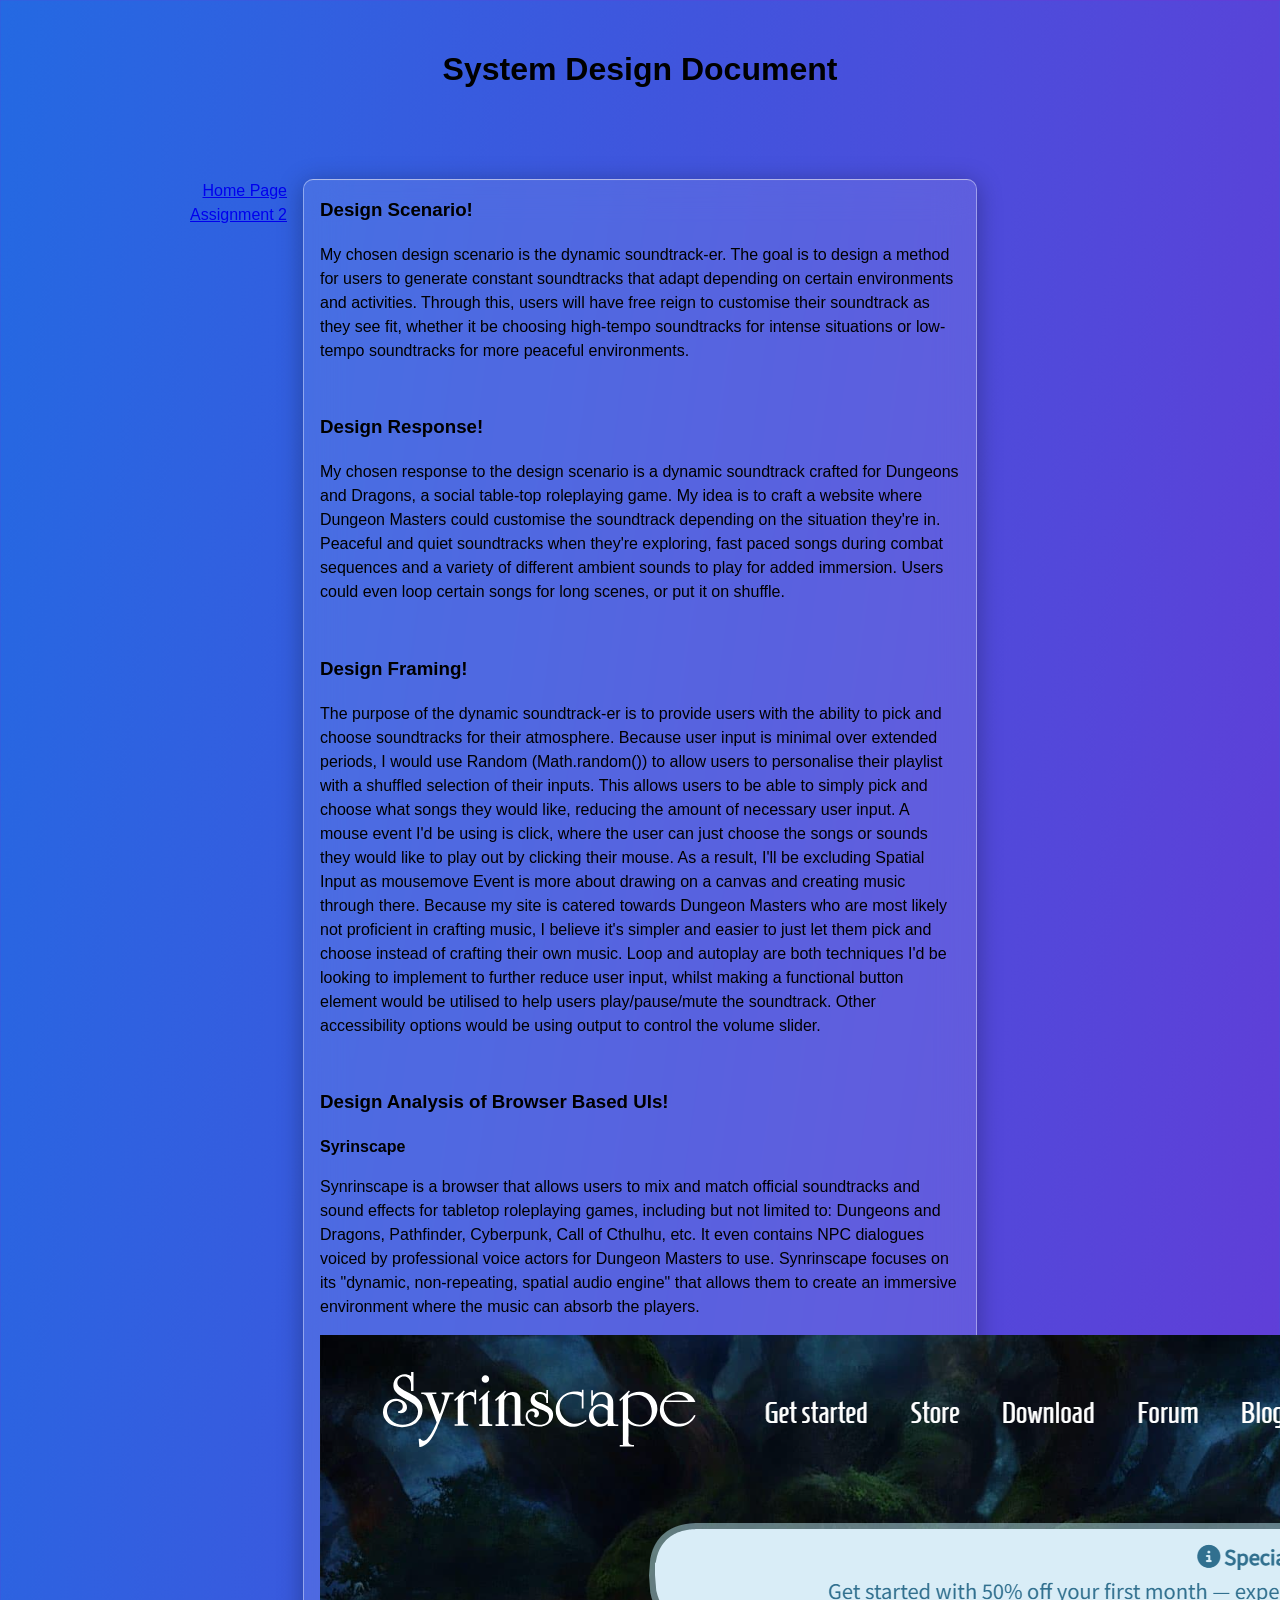
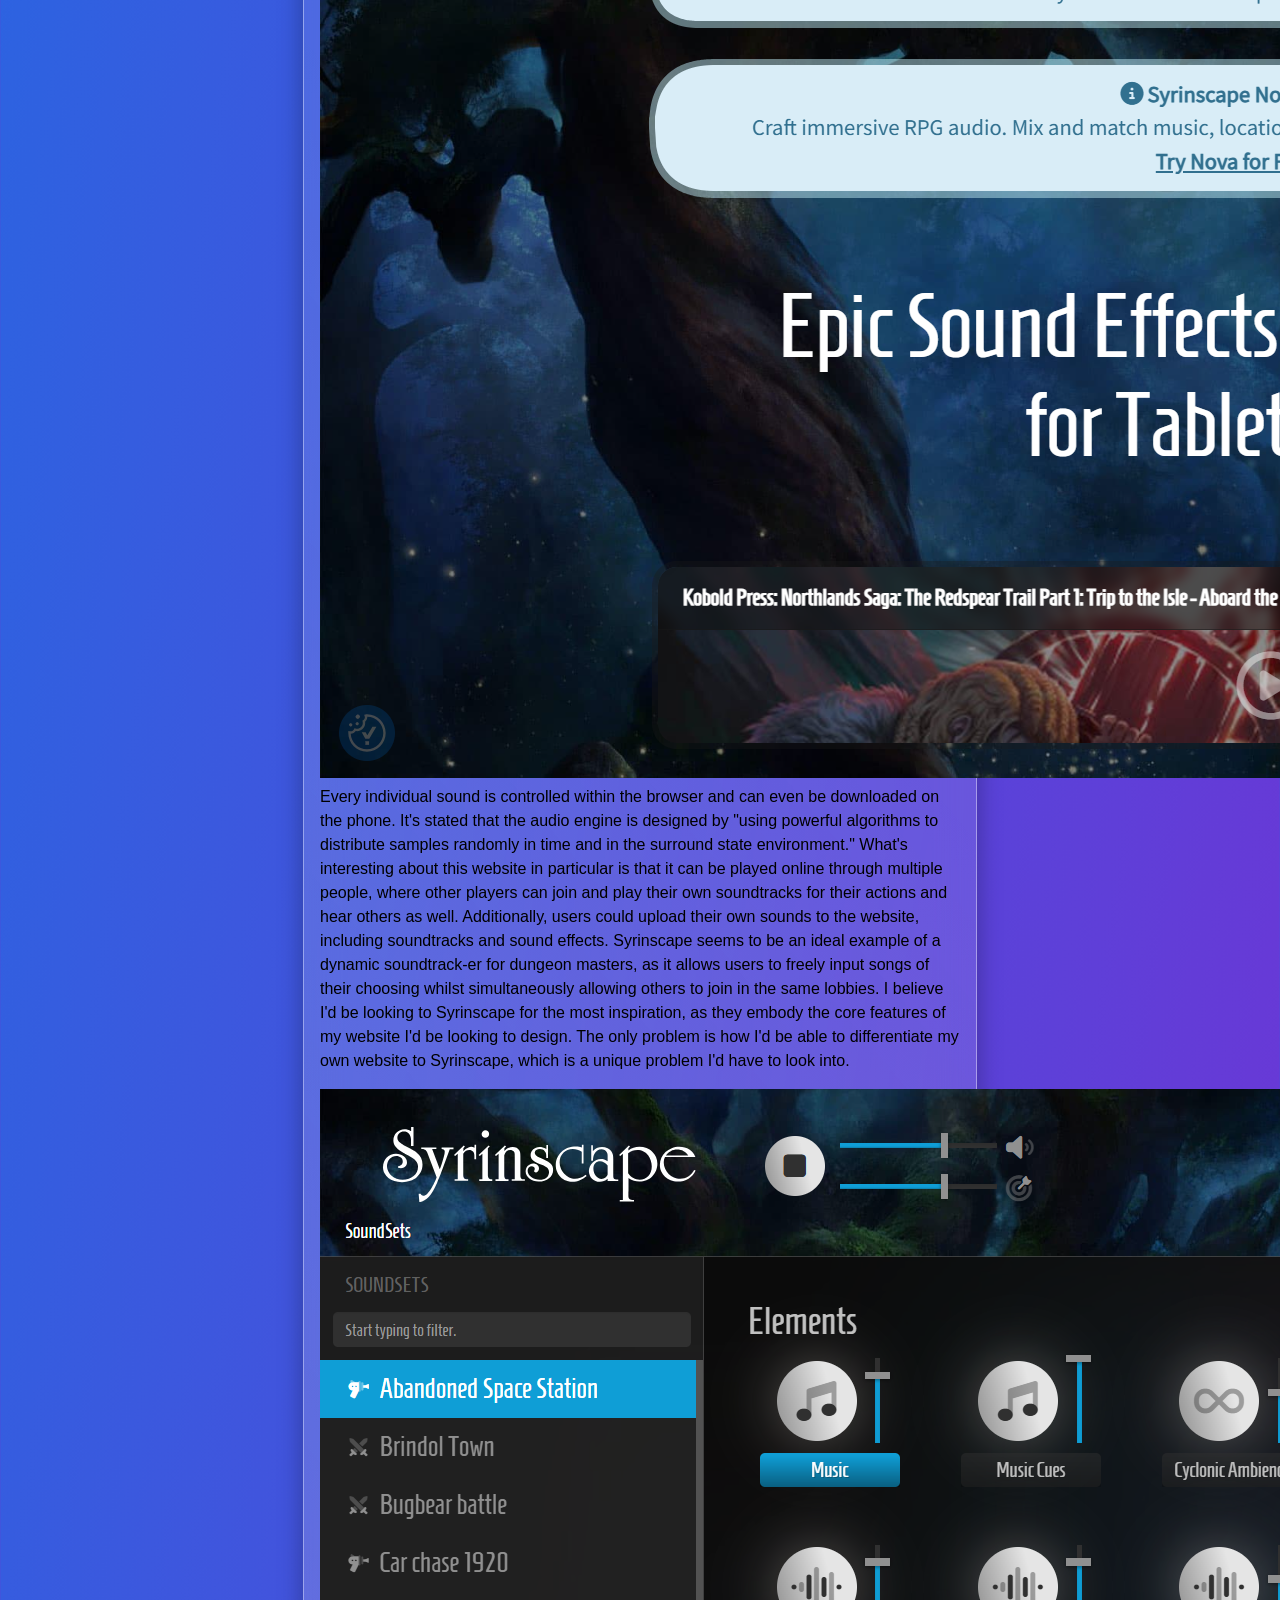
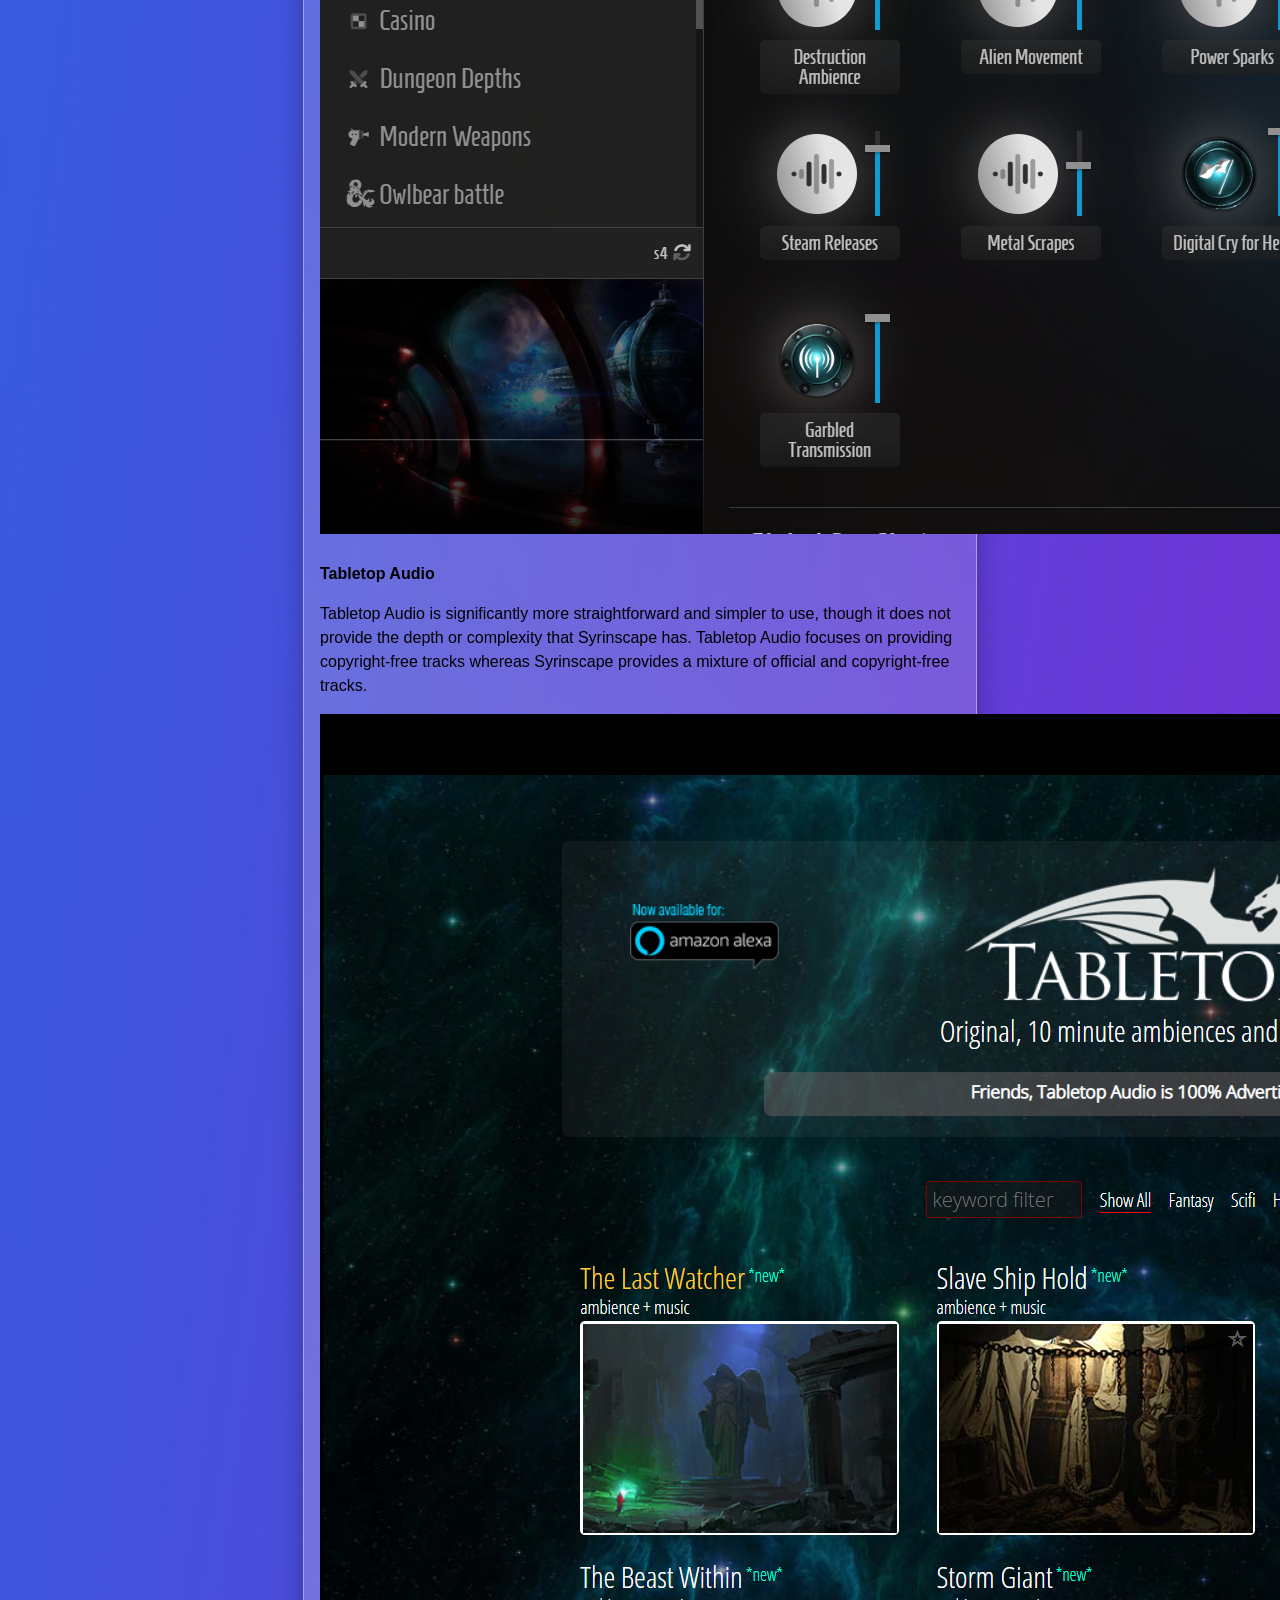
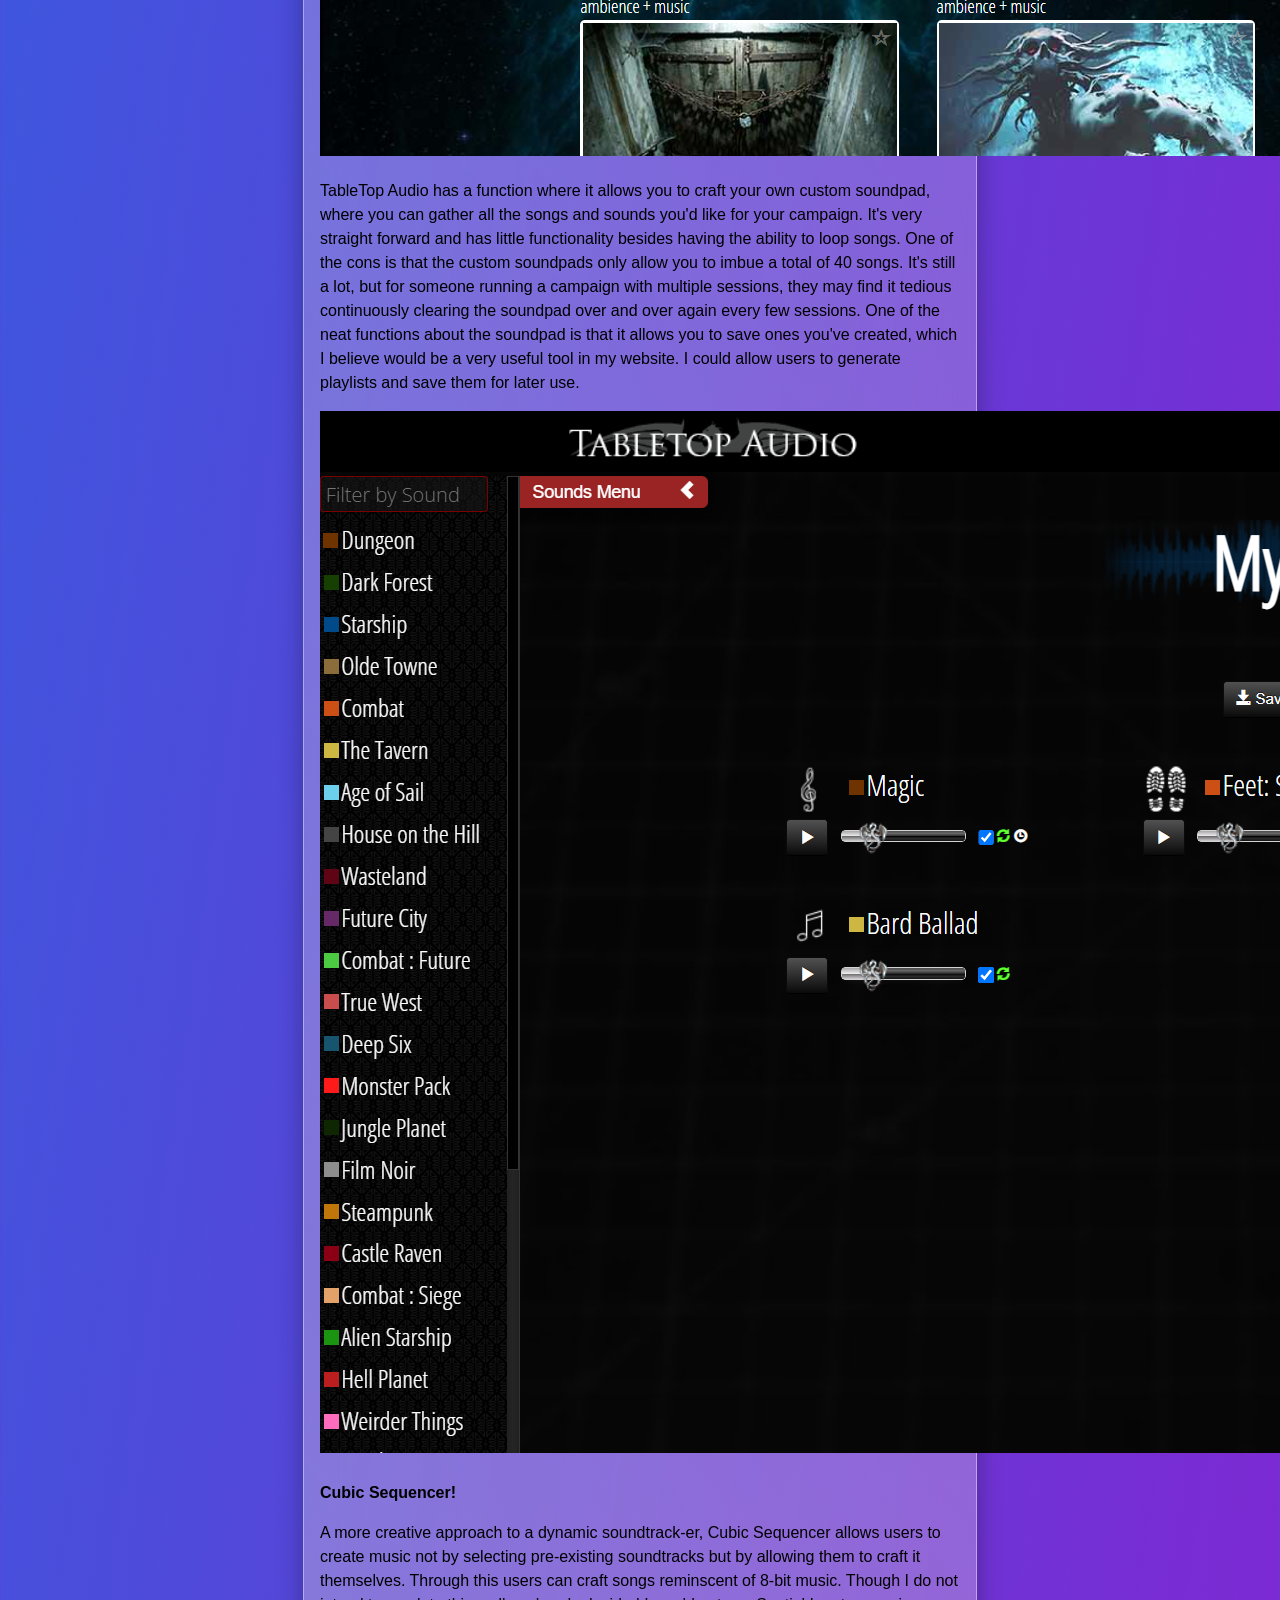
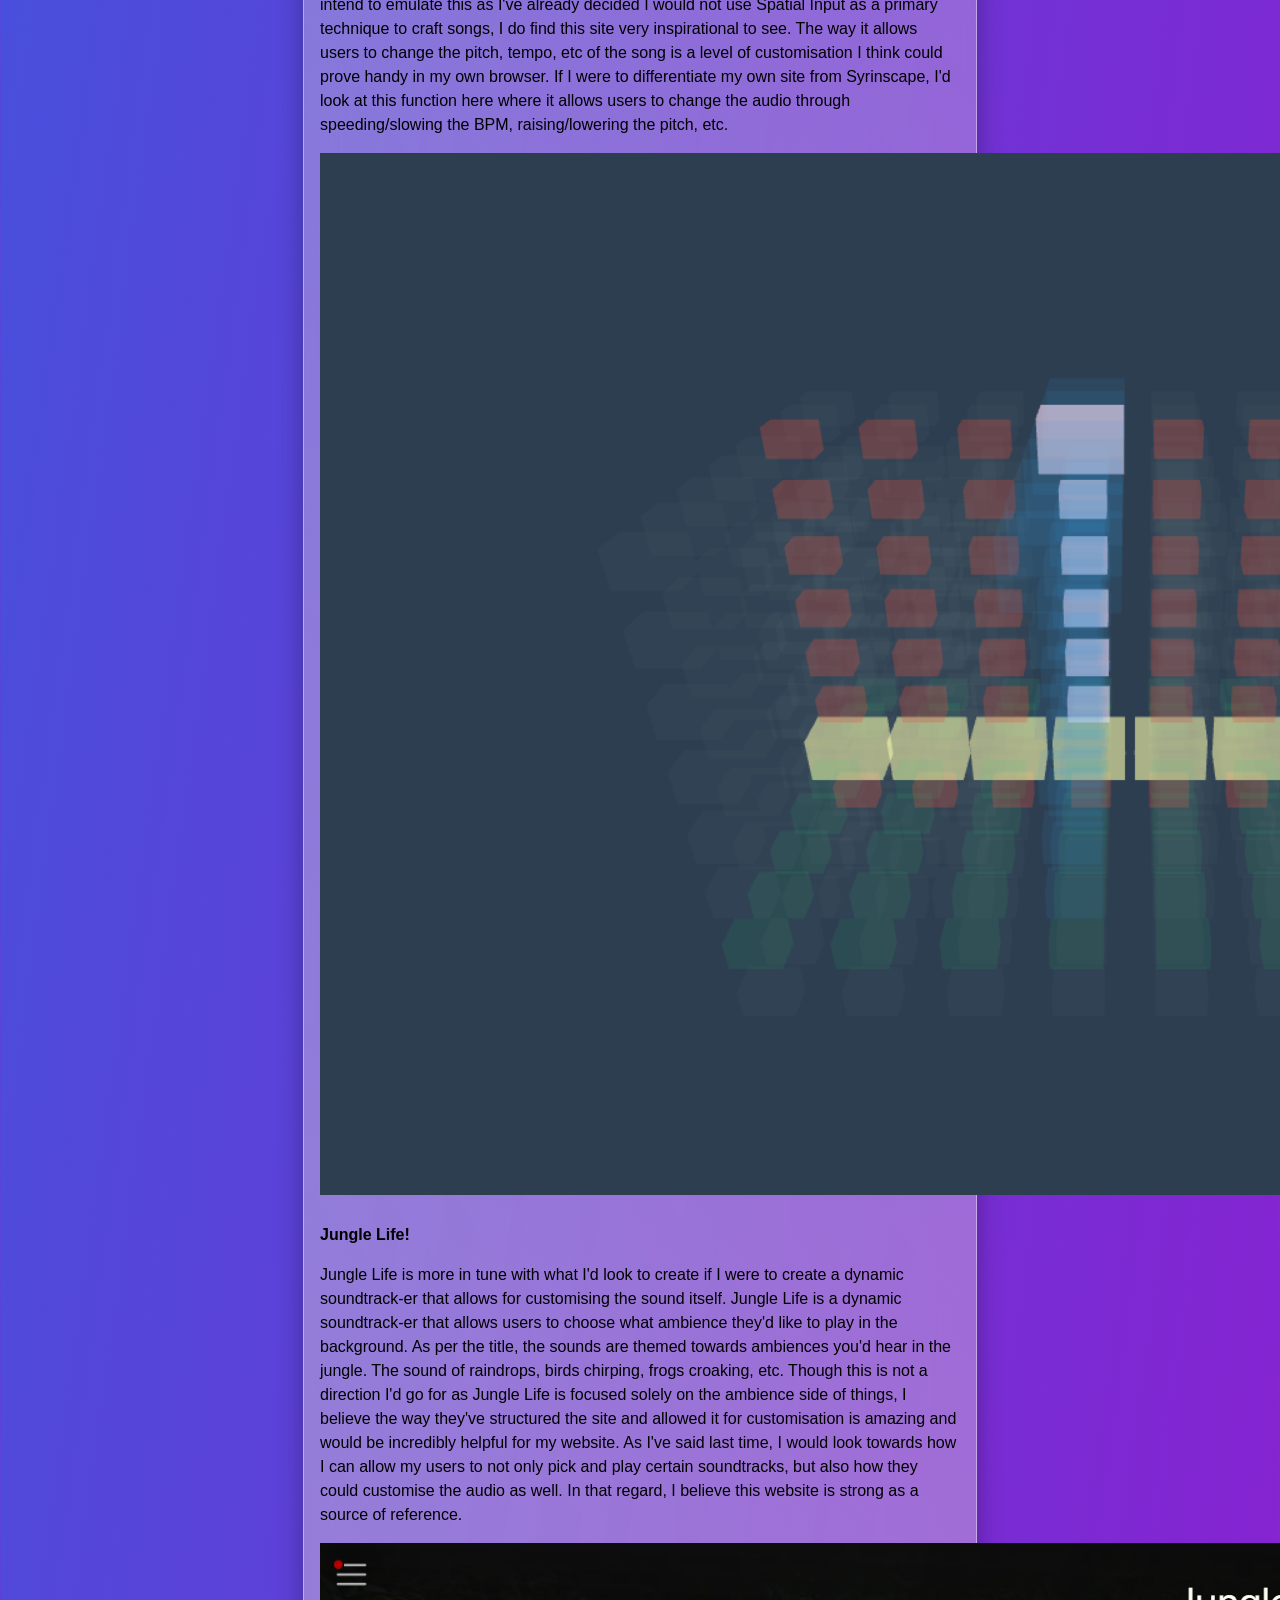
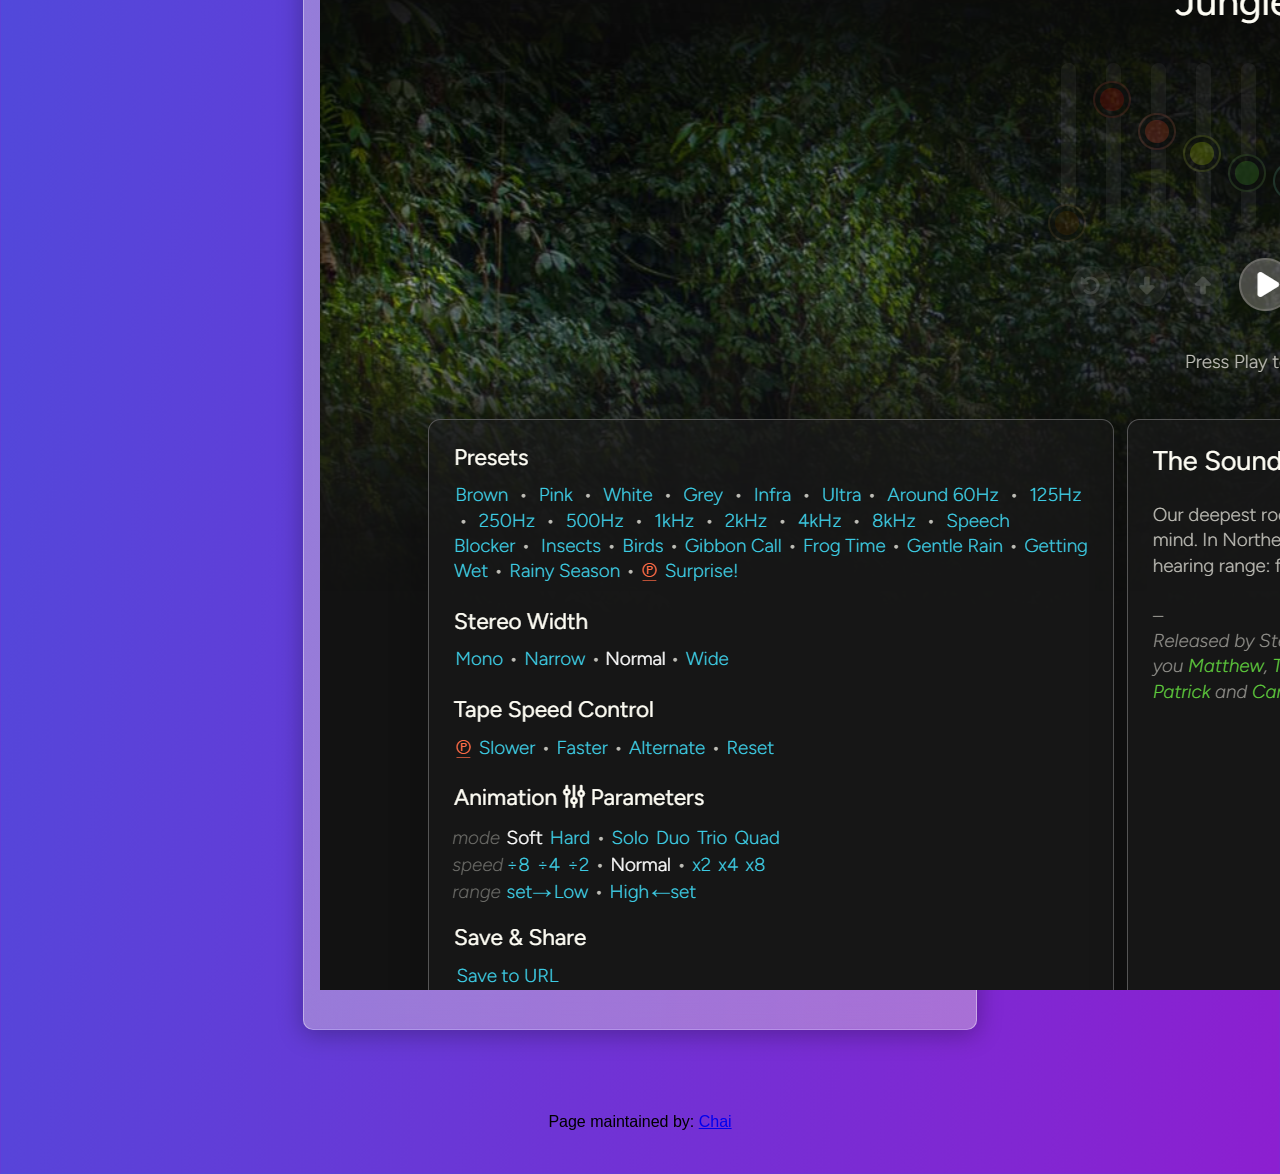
==== assignment1.html @ 7f1ec7f9 "added images to the design framing with their own css rules" ====
<!doctype html>
<html lang="en">
  <head>
    <meta charset="UTF-8" />
    <meta
      name="viewport"
      content="width=device-width, user-scalable=no, initial-scale=1.0, maximum-scale=1.0, minimum-scale=1.0"
    />
    <meta http-equiv="X-UA-Compatible" content="ie=edge" />

    <!-- !!!!! -->
    <!--    change this to refer to your specific page  -->
    <title>Chai's Assignment 1</title>

    <!-- !!!!! -->
    <!--  change this to your preferred icon  -->
    <!-- favicon was sourced from favicon.io but the original graphics are copyright 2020 Twitter, Inc
    and other contributors -->
    <!-- They are licensed under CC-BY 4.0 as linked below -->
    <!-- https://creativecommons.org/licenses/by/4.0/ -->
    <link rel="icon" type="image/png" href="./assets/icons/favicon.png" />

    <link rel="stylesheet" href="reset.css" />
    <link rel="stylesheet" href="style.css" />
  </head>
  <body>
    <header>
      <!-- !!!!! -->
      <!--    change this to your preferred online name  -->
      <h1>System Design Document</h1>
    </header>

    <div class="mainNavContainer">
      <nav>
        <a href="./index.html">Home Page</a>
        <a href="./assignment2.html">Assignment 2</a>
      </nav>

      <main>
        <section>
          <h3 class="firstSectionHeading">Design Scenario!</h3>
          <p>
            My chosen design scenario is the dynamic soundtrack-er. The goal is
            to design a method for users to generate constant soundtracks that
            adapt depending on certain environments and activities. Through
            this, users will have free reign to customise their soundtrack as
            they see fit, whether it be choosing high-tempo soundtracks for
            intense situations or low-tempo soundtracks for more peaceful
            environments.
          </p>
        </section>
        <section>
          <h3>Design Response!</h3>
          <p>
            My chosen response to the design scenario is a dynamic soundtrack
            crafted for Dungeons and Dragons, a social table-top roleplaying
            game. My idea is to craft a website where Dungeon Masters could
            customise the soundtrack depending on the situation they're in.
            Peaceful and quiet soundtracks when they're exploring, fast paced
            songs during combat sequences and a variety of different ambient
            sounds to play for added immersion. Users could even loop certain
            songs for long scenes, or put it on shuffle.
          </p>
        </section>
        <section>
          <h3>Design Framing!</h3>
          <p>
            The purpose of the dynamic soundtrack-er is to provide users with
            the ability to pick and choose soundtracks for their atmosphere.
            Because user input is minimal over extended periods, I would use
            Random (Math.random()) to allow users to personalise their playlist
            with a shuffled selection of their inputs. This allows users to be
            able to simply pick and choose what songs they would like, reducing
            the amount of necessary user input. A mouse event I'd be using is
            click, where the user can just choose the songs or sounds they would
            like to play out by clicking their mouse. As a result, I'll be
            excluding Spatial Input as mousemove Event is more about drawing on
            a canvas and creating music through there. Because my site is
            catered towards Dungeon Masters who are most likely not proficient
            in crafting music, I believe it's simpler and easier to just let
            them pick and choose instead of crafting their own music. Loop and
            autoplay are both techniques I'd be looking to implement to further
            reduce user input, whilst making a functional button element would
            be utilised to help users play/pause/mute the soundtrack. Other
            accessibility options would be using output to control the volume
            slider.
          </p>
        </section>
        <section>
          <h3>Design Analysis of Browser Based UIs!</h3>
          <h4>Syrinscape</h4>
          <p>
            Synrinscape is a browser that allows users to mix and match official
            soundtracks and sound effects for tabletop roleplaying games,
            including but not limited to: Dungeons and Dragons, Pathfinder,
            Cyberpunk, Call of Cthulhu, etc. It even contains NPC dialogues
            voiced by professional voice actors for Dungeon Masters to use.
            Synrinscape focuses on its "dynamic, non-repeating, spatial audio
            engine" that allows them to create an immersive environment where
            the music can absorb the players.
          </p>
          <img src="assignment1images/syrinscape.png"
          <p>
            Every individual sound is
            controlled within the browser and can even be downloaded on the
            phone. It's stated that the audio engine is designed by "using
            powerful algorithms to distribute samples randomly in time and in the
            surround state environment." What's interesting about this website
            in particular is that it can be played online through multiple
            people, where other players can join and play their own soundtracks
            for their actions and hear others as well. Additionally, users could
            upload their own sounds to the website, including soundtracks and
            sound effects. Syrinscape seems to be an ideal example of a dynamic
            soundtrack-er for dungeon masters, as it allows users to freely
            input songs of their choosing whilst simultaneously allowing others
            to join in the same lobbies. I believe I'd be looking to Syrinscape
            for the most inspiration, as they embody the core features of my
            website I'd be looking to design. The only problem is how I'd be
            able to differentiate my own website to Syrinscape, which is a
            unique problem I'd have to look into.
          </p>
          <img src="assignment1images\syrinscapesoundpad.png"/>
        </section>
        <section>
          <h4>Tabletop Audio</h4>
          <p>
            Tabletop Audio is significantly more straightforward and simpler to
            use, though it does not provide the depth or complexity that
            Syrinscape has. Tabletop Audio focuses on providing copyright-free
            tracks whereas Syrinscape provides a mixture of official and
            copyright-free tracks. 
          </p>
          <img src="assignment1images/tabletopaudio.png"/>
          <p>  
            TableTop Audio has a function where it allows
            you to craft your own custom soundpad, where you can gather all the
            songs and sounds you'd like for your campaign. It's very straight
            forward and has little functionality besides having the ability to
            loop songs. One of the cons is that the custom soundpads only allow
            you to imbue a total of 40 songs. It's still a lot, but for someone
            running a campaign with multiple sessions, they may find it tedious
            continuously clearing the soundpad over and over again every few
            sessions. One of the neat functions about the soundpad is that it
            allows you to save ones you've created, which I believe would be a
            very useful tool in my website. I could allow users to generate
            playlists and save them for later use.
          </p>
          <img src="assignment1images\tabletopsoundpad.png"/>
        </section>
        <section>
          <h4>Cubic Sequencer!</h4>
          <p>
            A more creative approach to a dynamic soundtrack-er, Cubic Sequencer
            allows users to create music not by selecting pre-existing
            soundtracks but by allowing them to craft it themselves. Through
            this users can craft songs reminscent of 8-bit music. Though I do
            not intend to emulate this as I've already decided I would not use
            Spatial Input as a primary technique to craft songs, I do find this
            site very inspirational to see. The way it allows users to change
            the pitch, tempo, etc of the song is a level of customisation I
            think could prove handy in my own browser. If I were to
            differentiate my own site from Syrinscape, I'd look at this function
            here where it allows users to change the audio through
            speeding/slowing the BPM, raising/lowering the pitch, etc.
          </p>
          <img src="assignment1images\cubic.png"/>
        </section>
        <section>
          <h4>Jungle Life!</h4>
          <p>
            Jungle Life is more in tune with what I'd look to create if I were
            to create a dynamic soundtrack-er that allows for customising the
            sound itself. Jungle Life is a dynamic soundtrack-er that allows
            users to choose what ambience they'd like to play in the background.
            As per the title, the sounds are themed towards ambiences you'd hear
            in the jungle. The sound of raindrops, birds chirping, frogs
            croaking, etc. Though this is not a direction I'd go for as Jungle
            Life is focused solely on the ambience side of things, I believe the
            way they've structured the site and allowed it for customisation is
            amazing and would be incredibly helpful for my website. As I've said
            last time, I would look towards how I can allow my users to not only
            pick and play certain soundtracks, but also how they could customise
            the audio as well. In that regard, I believe this website is strong
            as a source of reference.
          </p>
          <img src="assignment1images\jungleaudio.png"/>
        </section>
      </main>

      <!-- this is an empty element which helps with spacing -->
      <aside></aside>
    </div>

    <footer>
      <p>
        <!-- !!!!! -->
        <!--    change this to your preferred online name and update link to refer to your github page  -->
        Page maintained by:
        <a href="https://github.com/ambivalent-eve" target="_blank"> Chai </a>
      </p>
    </footer>
  </body>
</html>
---- style.css ----
/*!!!!!*/
/*change out, and/or add colours to the colour scheme*/
:root {
  /* basic 2-bit palette from 1bit Monitor Glow Palette by Polyducks */
  /* https://lospec.com/palette-list/1bit-monitor-glow */
  --colour-1: #222323;
  --colour-2: #f0f6f0;
}

/* this swaps the colour order to account for user's OS dark mode */
/*!!!!!*/
/*remember to update the colours here too to reflect the above changes*/
@media (prefers-color-scheme: dark) {
  :root {
    --colour-1: #f0f6f0;
    --colour-2: #222323;
  }
}

body {
  background-color: (
    36,
    105,
    226
  ); /* For browsers that do not support gradients */
  background-image: linear-gradient(
    to bottom right,
    rgb(36, 105, 226),
    rgb(140, 31, 208)
  ); /*Sourced from https://www.magicpattern.design/tools/css-backgrounds. I wanted to create a vibrant aesthetic that was colourful and pleasing to look at whilst not being too straining on the eyes.*/
  font-family:
    "Trebuchet MS", Helvetica, sans-serif; /*Wanted a different font that was more expressive of me whilst still retaining readability. I wanted to fit in somewhat more of a 'clean' look.*/
  line-height: 1.5;
  padding: 1rem;
  display: flex;
  flex-direction: column;
  gap: 1rem;
}

header {
  display: flex;
  justify-content: center;
  margin-block-end: 3rem;
}

h4 {
  margin-block-start: 0.3rem;
  margin-block-end: 0.5rem;
}

.mainNavContainer {
  flex: 1;
  display: flex;
  justify-content: center;
  gap: 1rem;
}

nav {
  display: flex;
  flex-direction: column;
  min-width: fit-content;
  flex: 1;
  align-items: flex-end;
}

main {
  display: flex;
  flex-direction: column;
  align-items: center;
  border: 1px solid rgba(255, 255, 255, 0.4);
  border-radius: 10px;
  background: linear-gradient(
    50deg,
    rgba(232, 219, 219, 0.4) 12%,
    rgba(255, 255, 255, 0.1) 77%
  );
  background-blend-mode:;
  box-shadow: 0px 4px 24px 1px rgba(0, 0, 0, 0.28);
  backdrop-filter: blur(19px);
  -webkit-backdrop-filter: blur(5px);
  padding: 1rem;
}

section {
  max-width: 80rch;
  margin-bottom: 1rem;
}

.firstSectionHeading {
  margin-top: 0;
}

aside {
  visibility: hidden;
  flex: 1;
}

footer {
  display: flex;
  justify-content: center;
  margin-block-start: 3rem;
}

/*technique from Kevin Powell*/
/*https://youtu.be/CU8Plk-53RU?si=zMpP0Pfbg1SaXeDB&t=255*/
/*longer post about how this works and the * + * selector*/
/*https://alistapart.com/article/axiomatic-css-and-lobotomized-owls/*/
.prose > * + * {
  margin-block-start: var(--prose-flow, 1em);
}

/* breakpoints from Material Design Spec https://m3.material.io/foundations/layout/breakpoints/overview */
/* while sometimes mobile first is recommended, as we will be focused on desktop, we will start there */

/* assumed base sizing is large (1200–1599px) : desktop  */

/* extra-large breakpoint : desktop, ultrawide monitors */
@media (width > 1600px) {
}

/* expanded breakpoint : phone or tablet in landscape, desktop */
@media (width < 1200px) {
  header {
    margin-block-end: 2rem;
  }
  footer {
    margin-block-start: 2rem;
  }
}
/* medium breakpoint : tablet in portrait */
@media (width < 840px) {
  header {
    margin-block-end: 1rem;
  }
  .mainNavContainer {
    flex-direction: column;
    justify-content: flex-start;
    align-items: center;
  }
  nav {
    flex: 0;
    width: 100%;
    max-width: 80rch;
    justify-content: space-between;
    flex-direction: row;
  }
  main {
    flex: 1;
  }
  aside {
    flex: 0;
  }
  footer {
    margin-block-start: 1rem;
  }
  img {
    margin-block-start: 1rem;
    margin-block-end: 1rem;
    border: 1px solid rgba(255, 255, 255, 0.4);
    border-radius: 10px;
    background-blend-mode:;
    box-shadow: 0px 4px 24px 1px rgba(0, 0, 0, 0.2);
  }
}
/* compact breakpoint : phone in portrait */
@media (width < 600px) {
}

.intro-section {
  flex: 5 0 70px;
  height: 490px; /*Altered the height so that it would fit the text inside. I didn't want any of the cards to be larger or wider than the other, nor did I want the font size to change in between the cards. I wanted it all to stay consistent, even at the cost of leftover spaces in between the boxes. I believed that within a website like this where you sidescrolled through boxes laid out next to one another, changes in size would make the reading experience more awkward and look inconsistent.*/
  padding: 100px;
  width: 300px;
  background-color: rgba(0, 0, 0, 0.411);
  -webkit-backdrop-filter: blur(
    5px
  ); /*One of my complaints I addressed in the questions was that the text in front of the light background could be hard to read sometimes. In order to differentiate from that whilst trying to follow the aesthetic of light colour palettes, I wanted to add a blurred glass-box look behind the text that darkened the background enough to make it readable whilst also making it my own art style.*/
  backdrop-filter: blur(5px);
  border: 2px solid rgb(255, 255, 255); /*I wanted to have a slight white border to contrast against the black blurred out background. I thought the difference in values would make the boxes pop out more and look cleaner. I ended up getting the code from a website named Stack Overflow, where people ask questions about coding and so forth. https://stackoverflow.com/questions/20321678/make-a-div-transparent-like-a-blurred-mirror*/
  font-size: 18px;
}
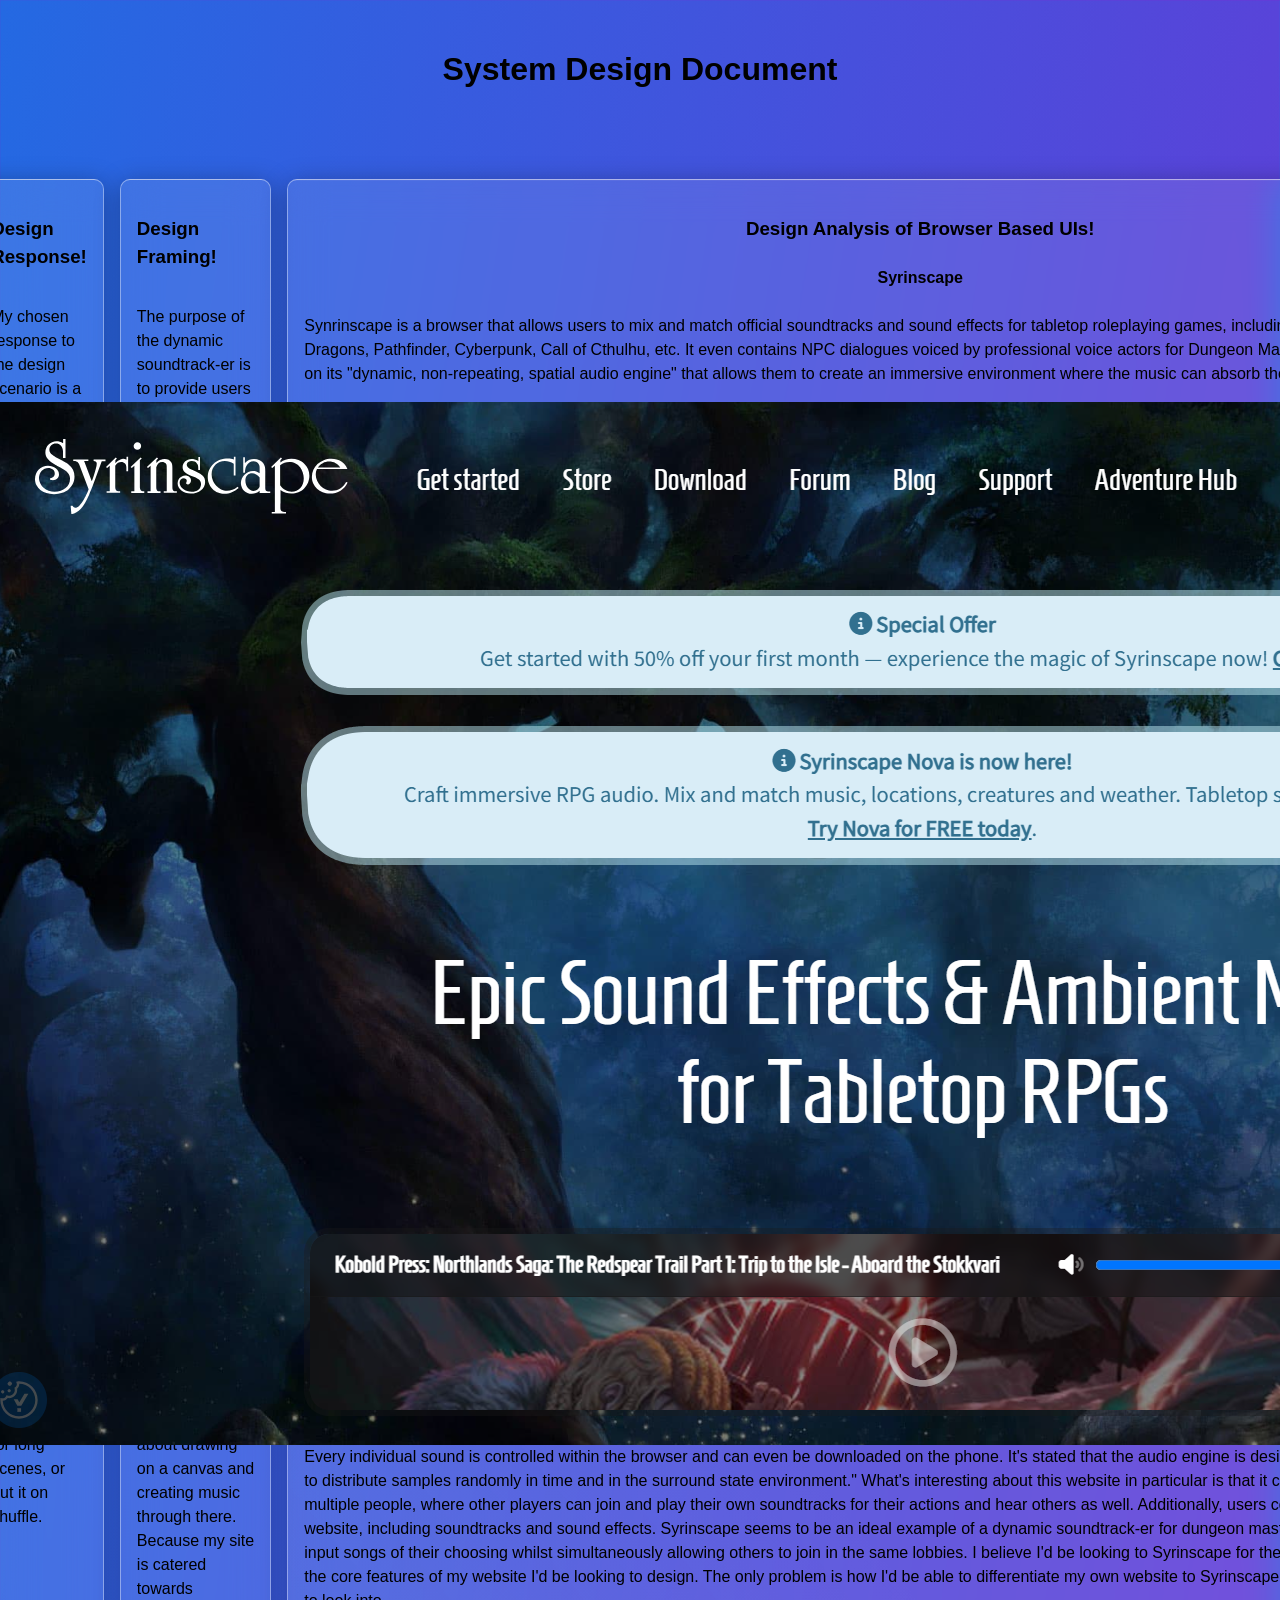
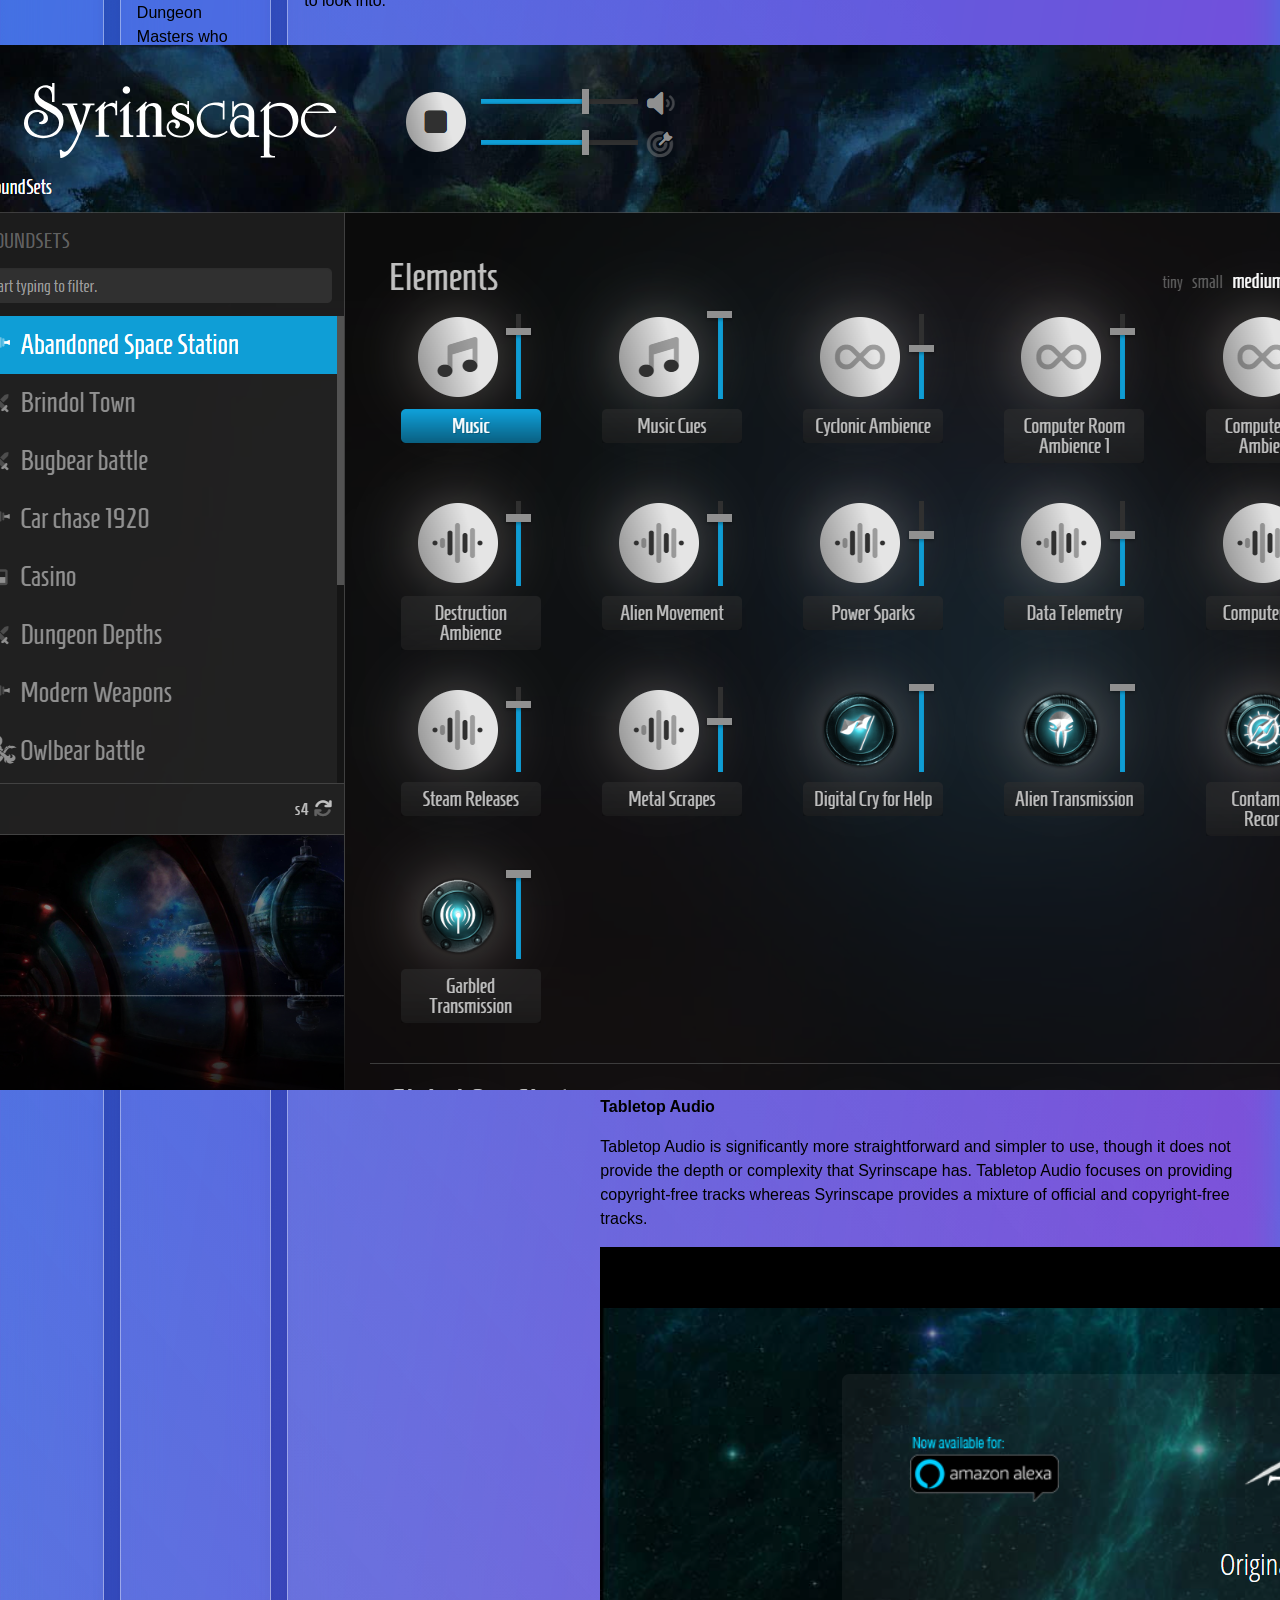
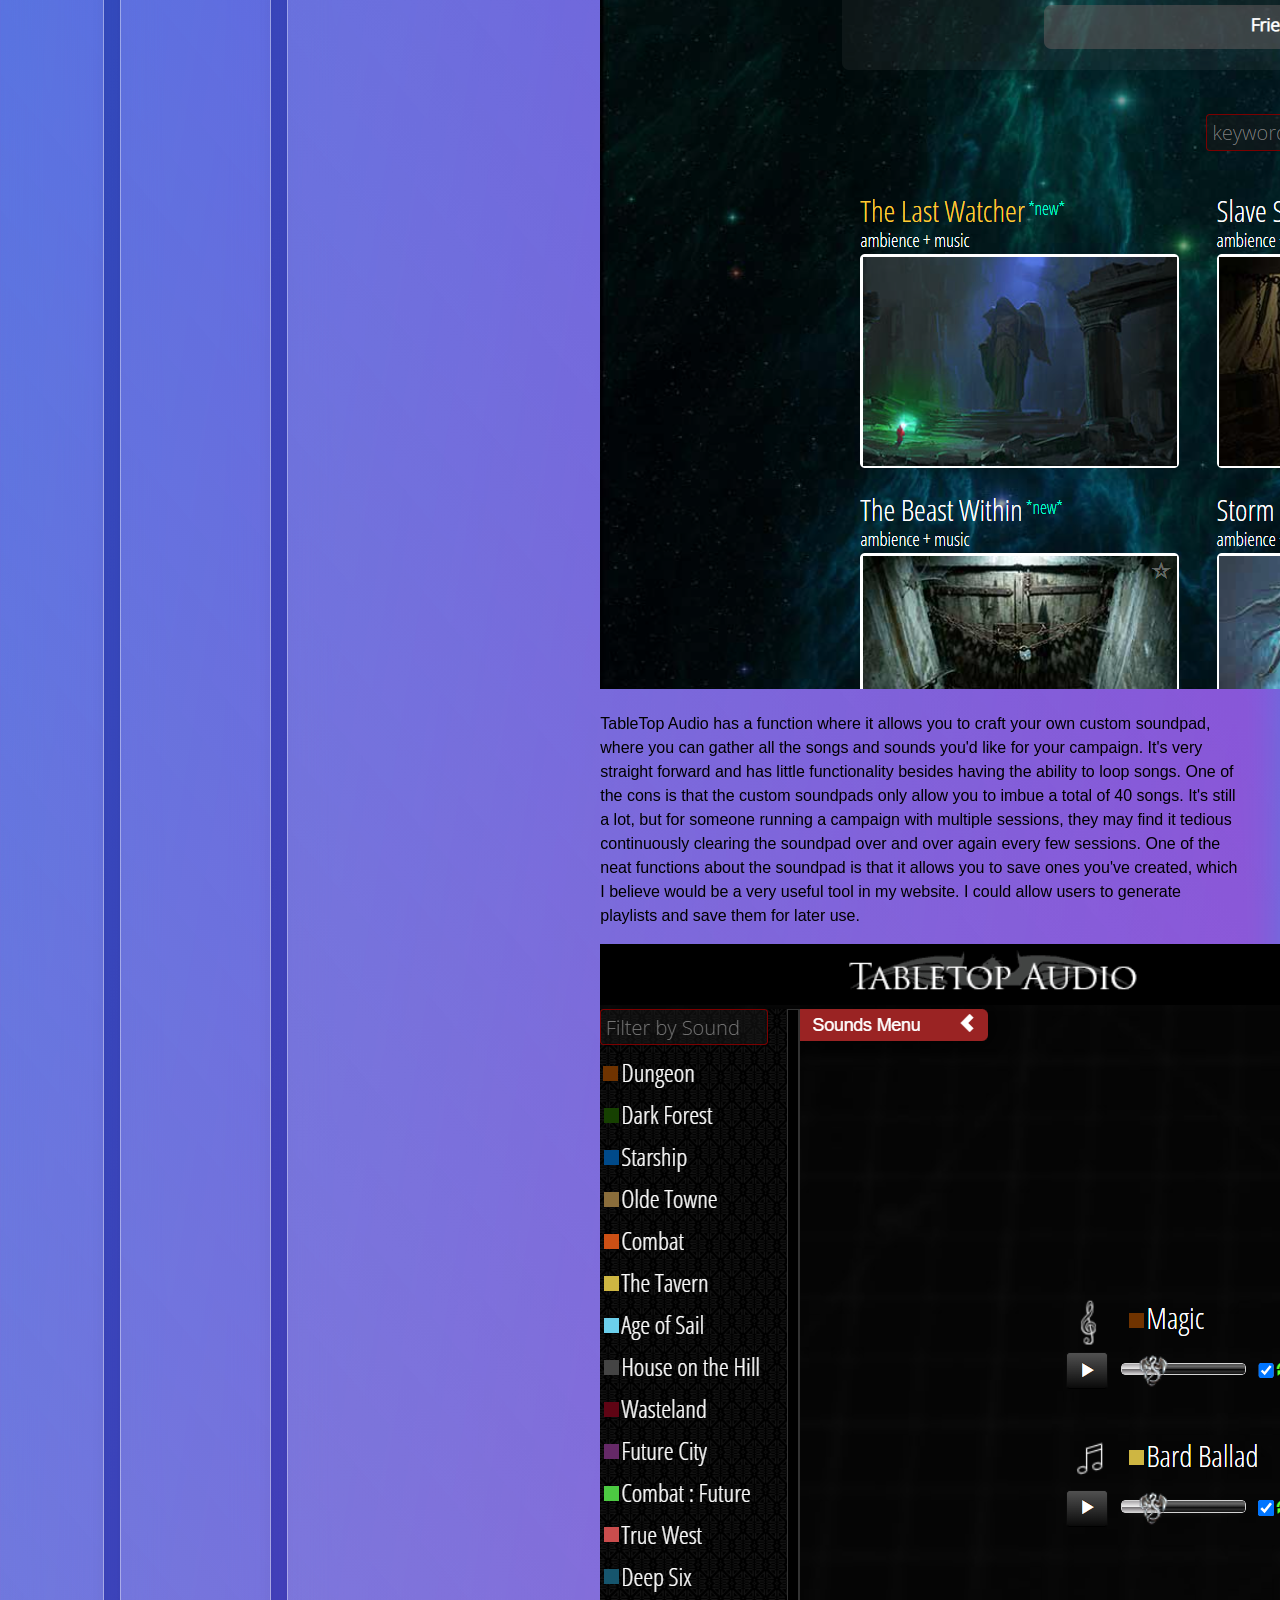
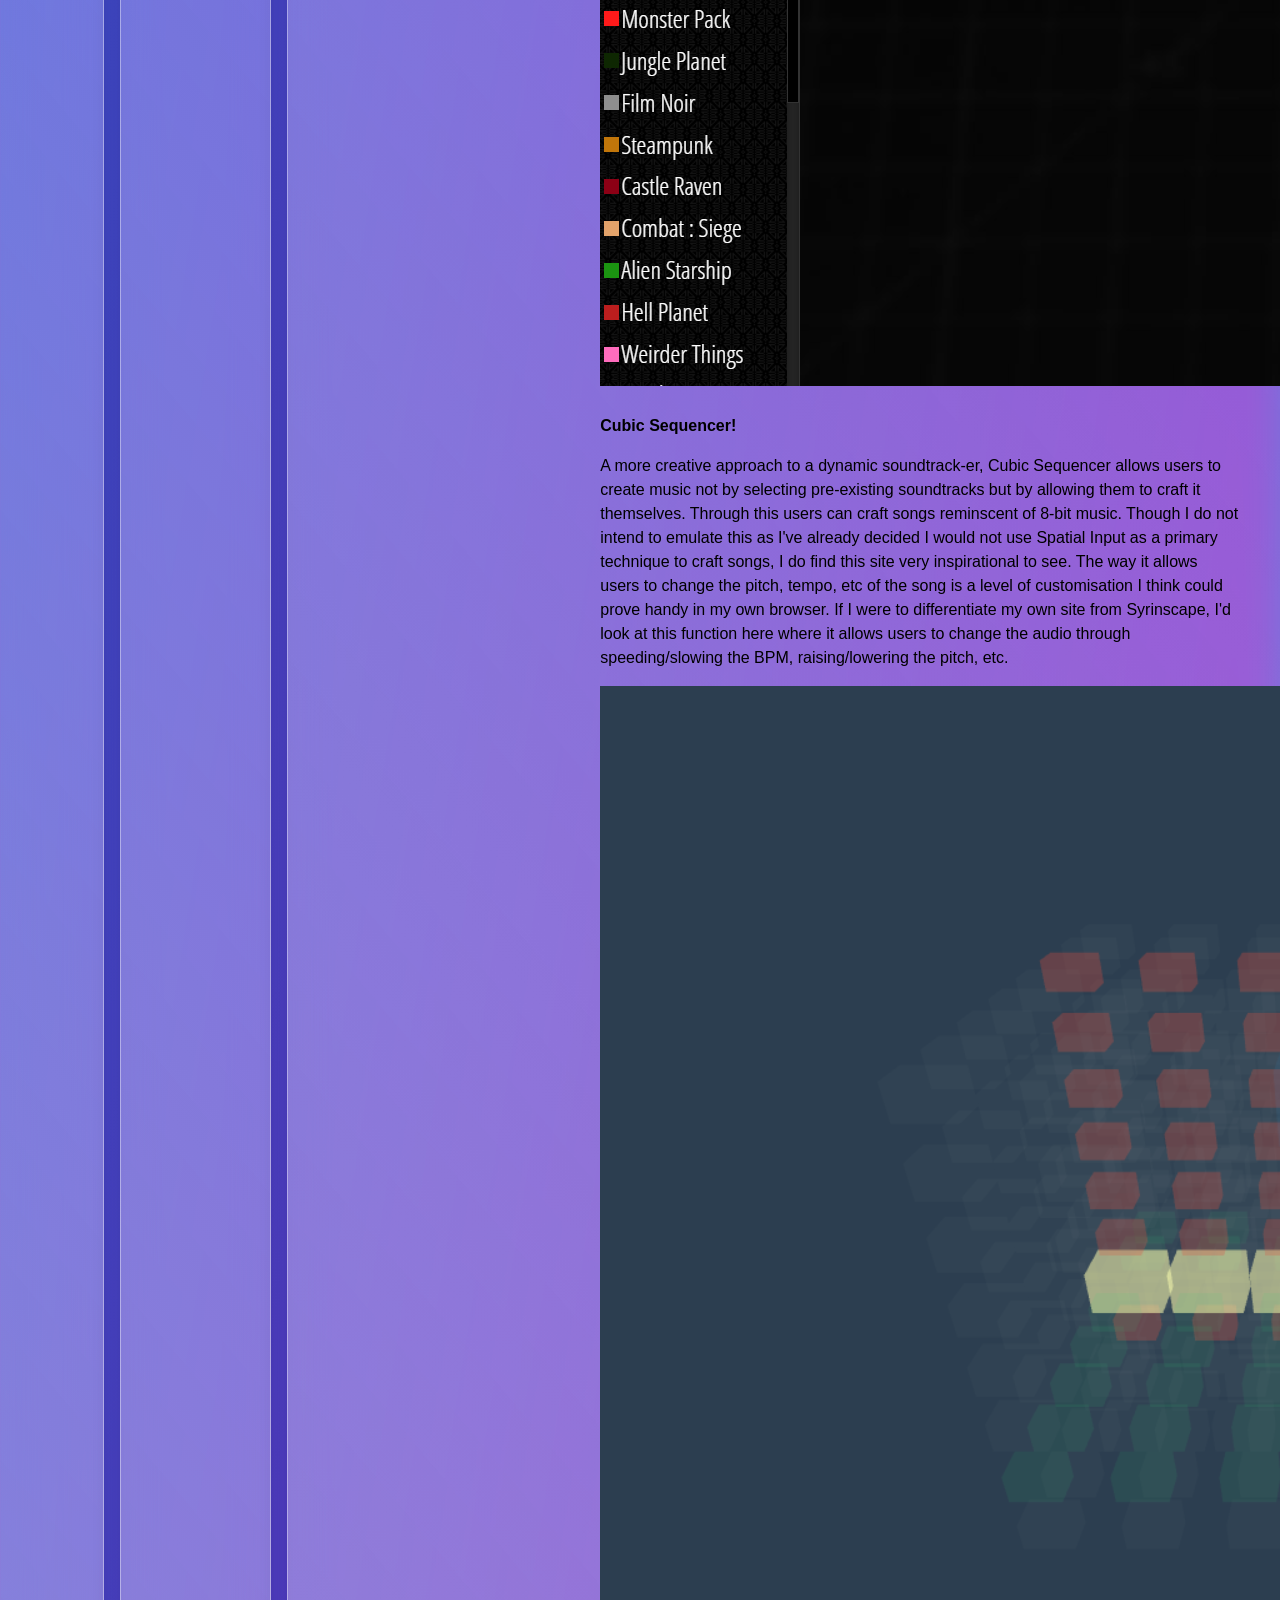
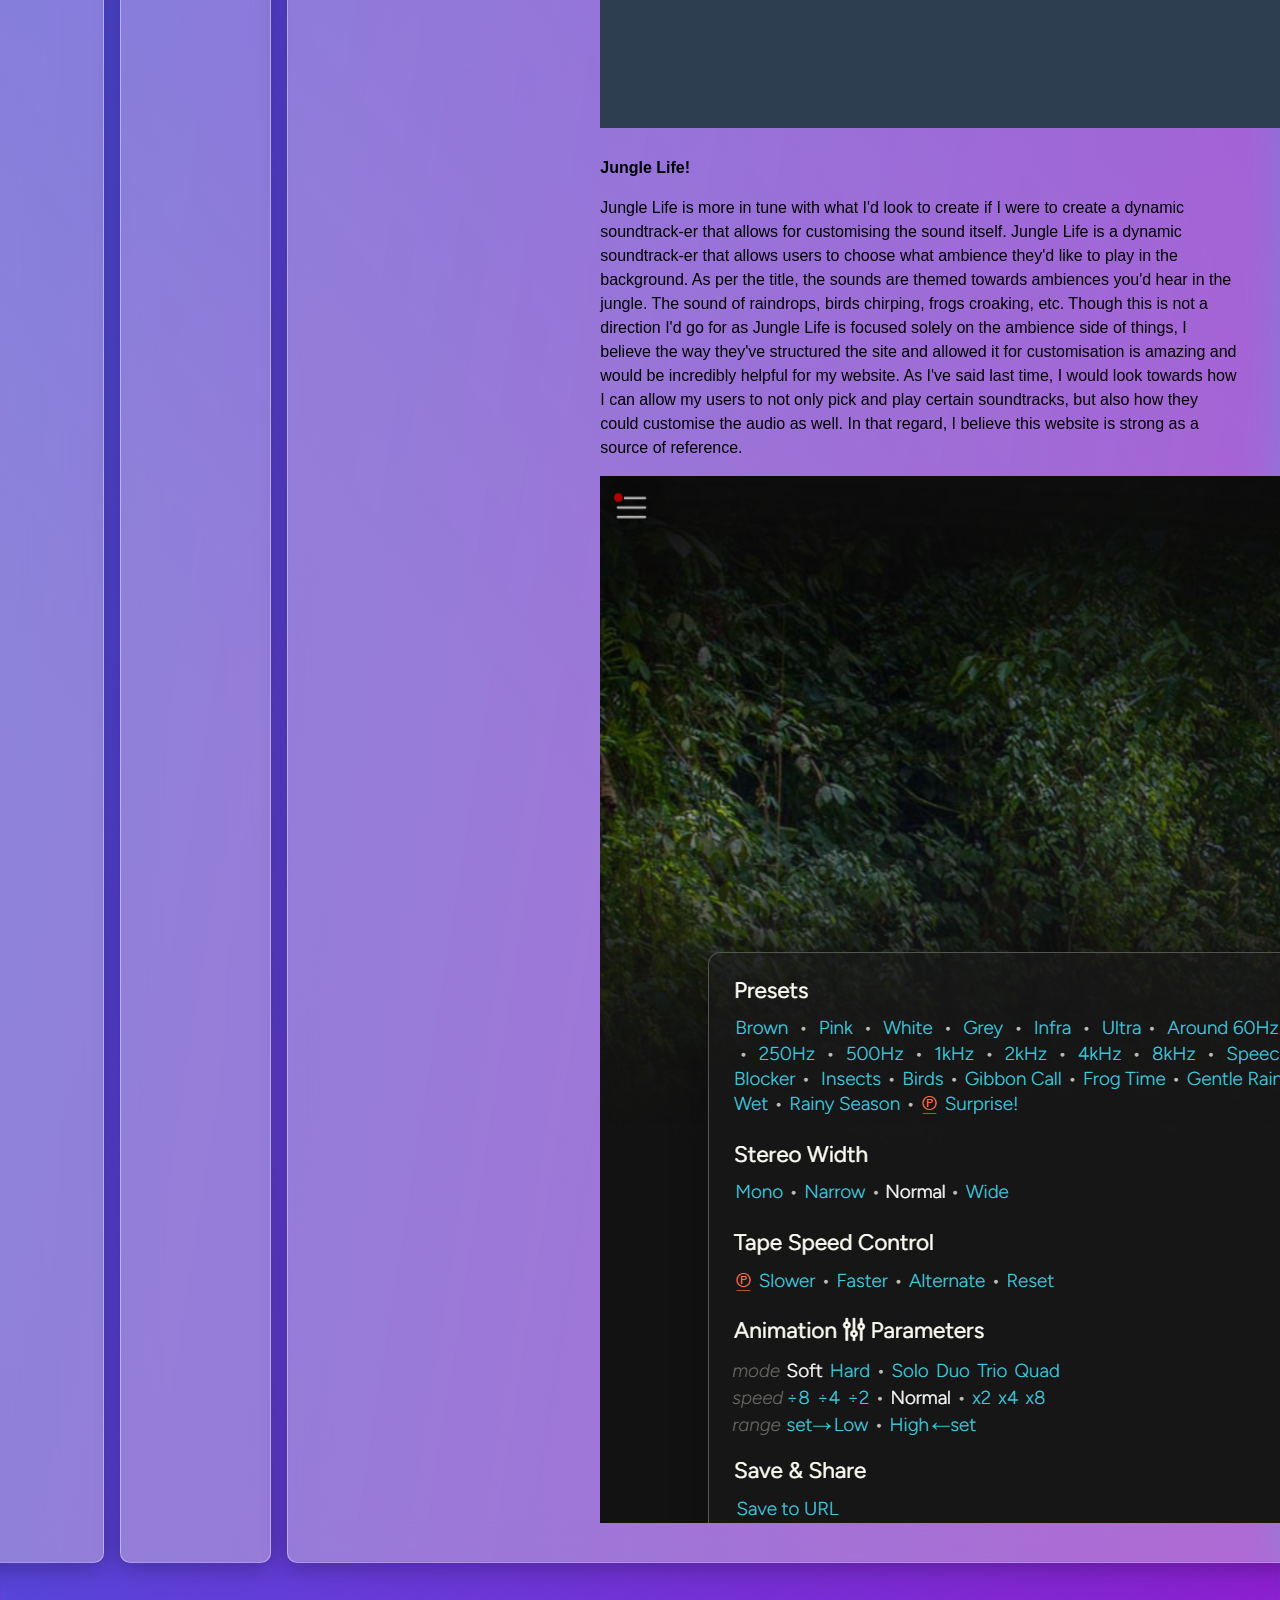
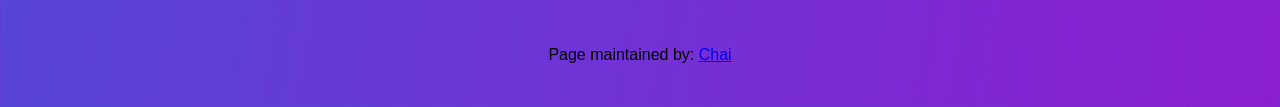
==== commit 75336728: "added separate <main></main> tags to the documents but now the containers are side by side and skinn" ====
--- a/assignment1.html
+++ b/assignment1.html
@@ -48,8 +48,9 @@
             intense situations or low-tempo soundtracks for more peaceful
             environments.
           </p>
-        </section>
-        <section>
+        </main>
+        
+        <main>
           <h3>Design Response!</h3>
           <p>
             My chosen response to the design scenario is a dynamic soundtrack
@@ -61,8 +62,9 @@
             sounds to play for added immersion. Users could even loop certain
             songs for long scenes, or put it on shuffle.
           </p>
-        </section>
-        <section>
+          </main>
+
+          <main>
           <h3>Design Framing!</h3>
           <p>
             The purpose of the dynamic soundtrack-er is to provide users with
@@ -85,8 +87,9 @@
             accessibility options would be using output to control the volume
             slider.
           </p>
-        </section>
-        <section>
+          </main>
+          
+          <main>
           <h3>Design Analysis of Browser Based UIs!</h3>
           <h4>Syrinscape</h4>
           <p>
--- a/style.css
+++ b/style.css
@@ -79,6 +79,7 @@
   backdrop-filter: blur(19px);
   -webkit-backdrop-filter: blur(5px);
   padding: 1rem;
+  width: 100%;
 }
 
 section {
@@ -144,9 +145,6 @@
     justify-content: space-between;
     flex-direction: row;
   }
-  main {
-    flex: 1;
-  }
   aside {
     flex: 0;
   }
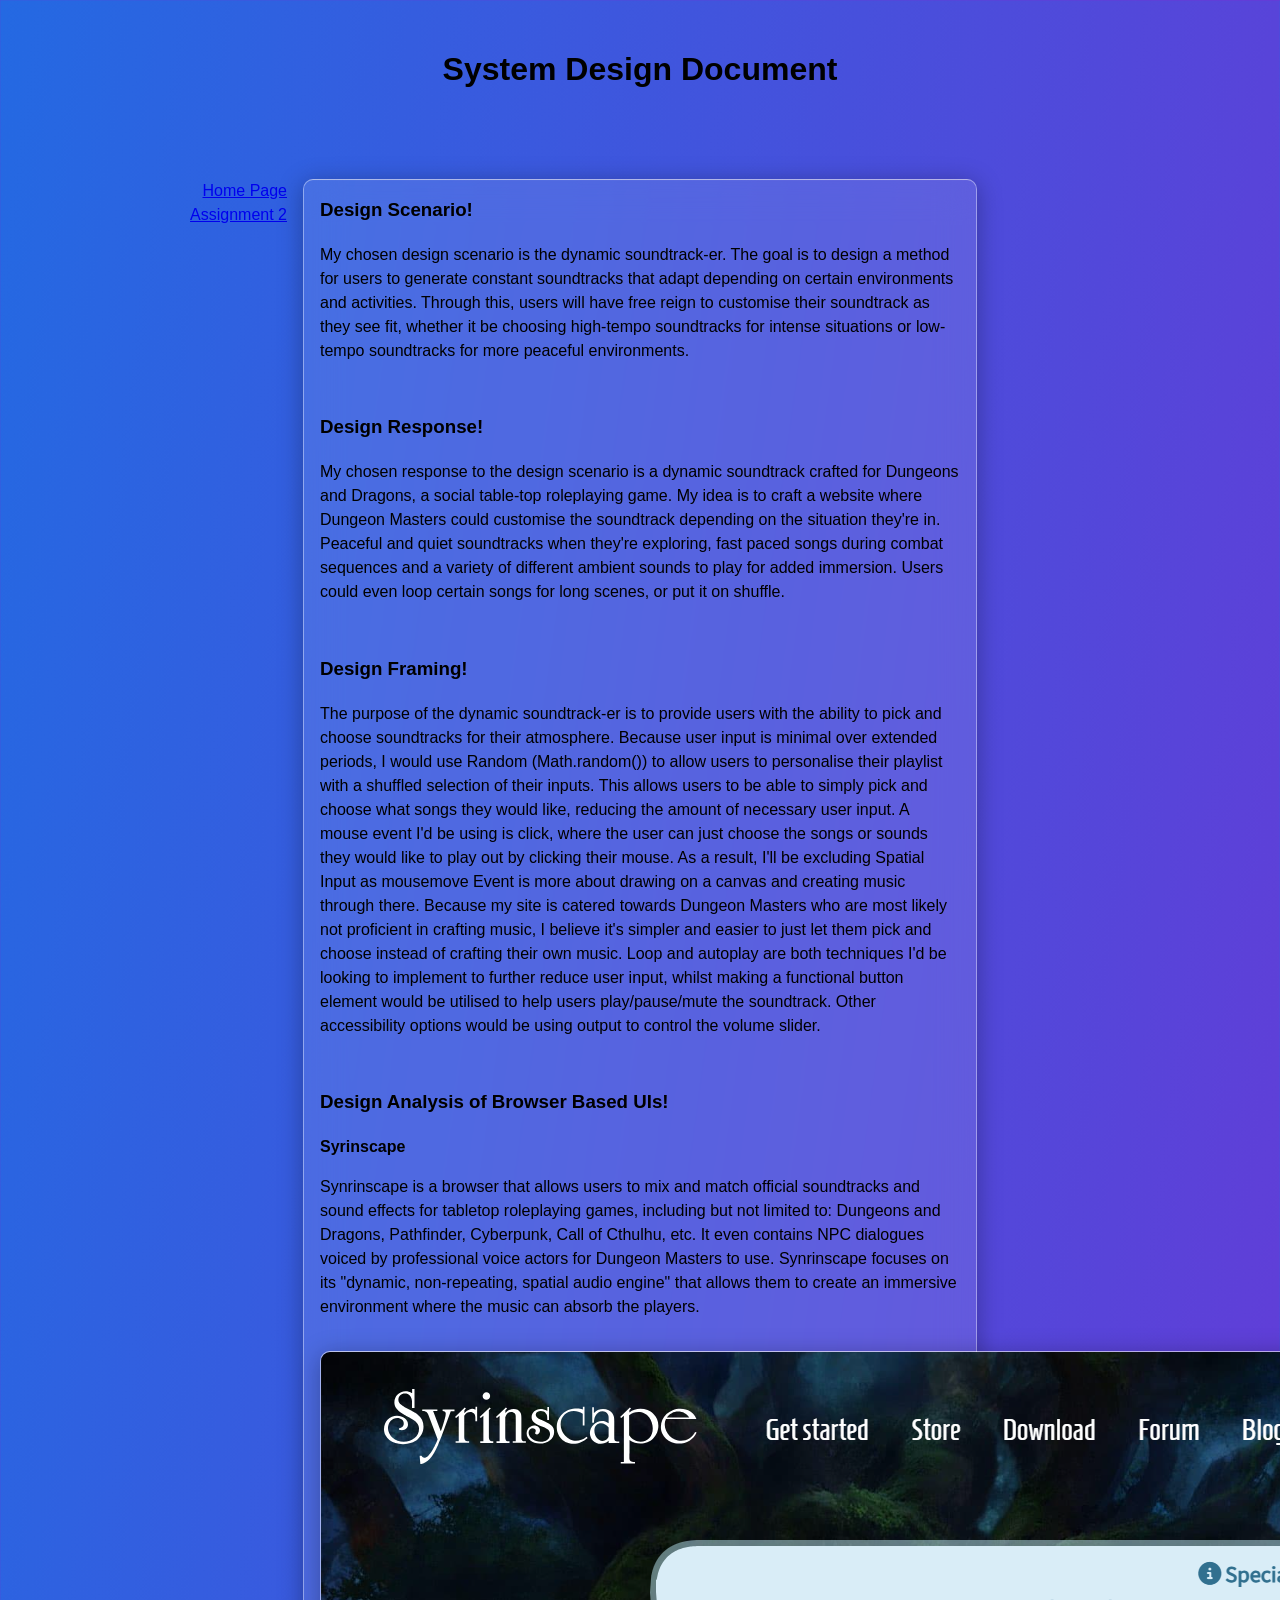
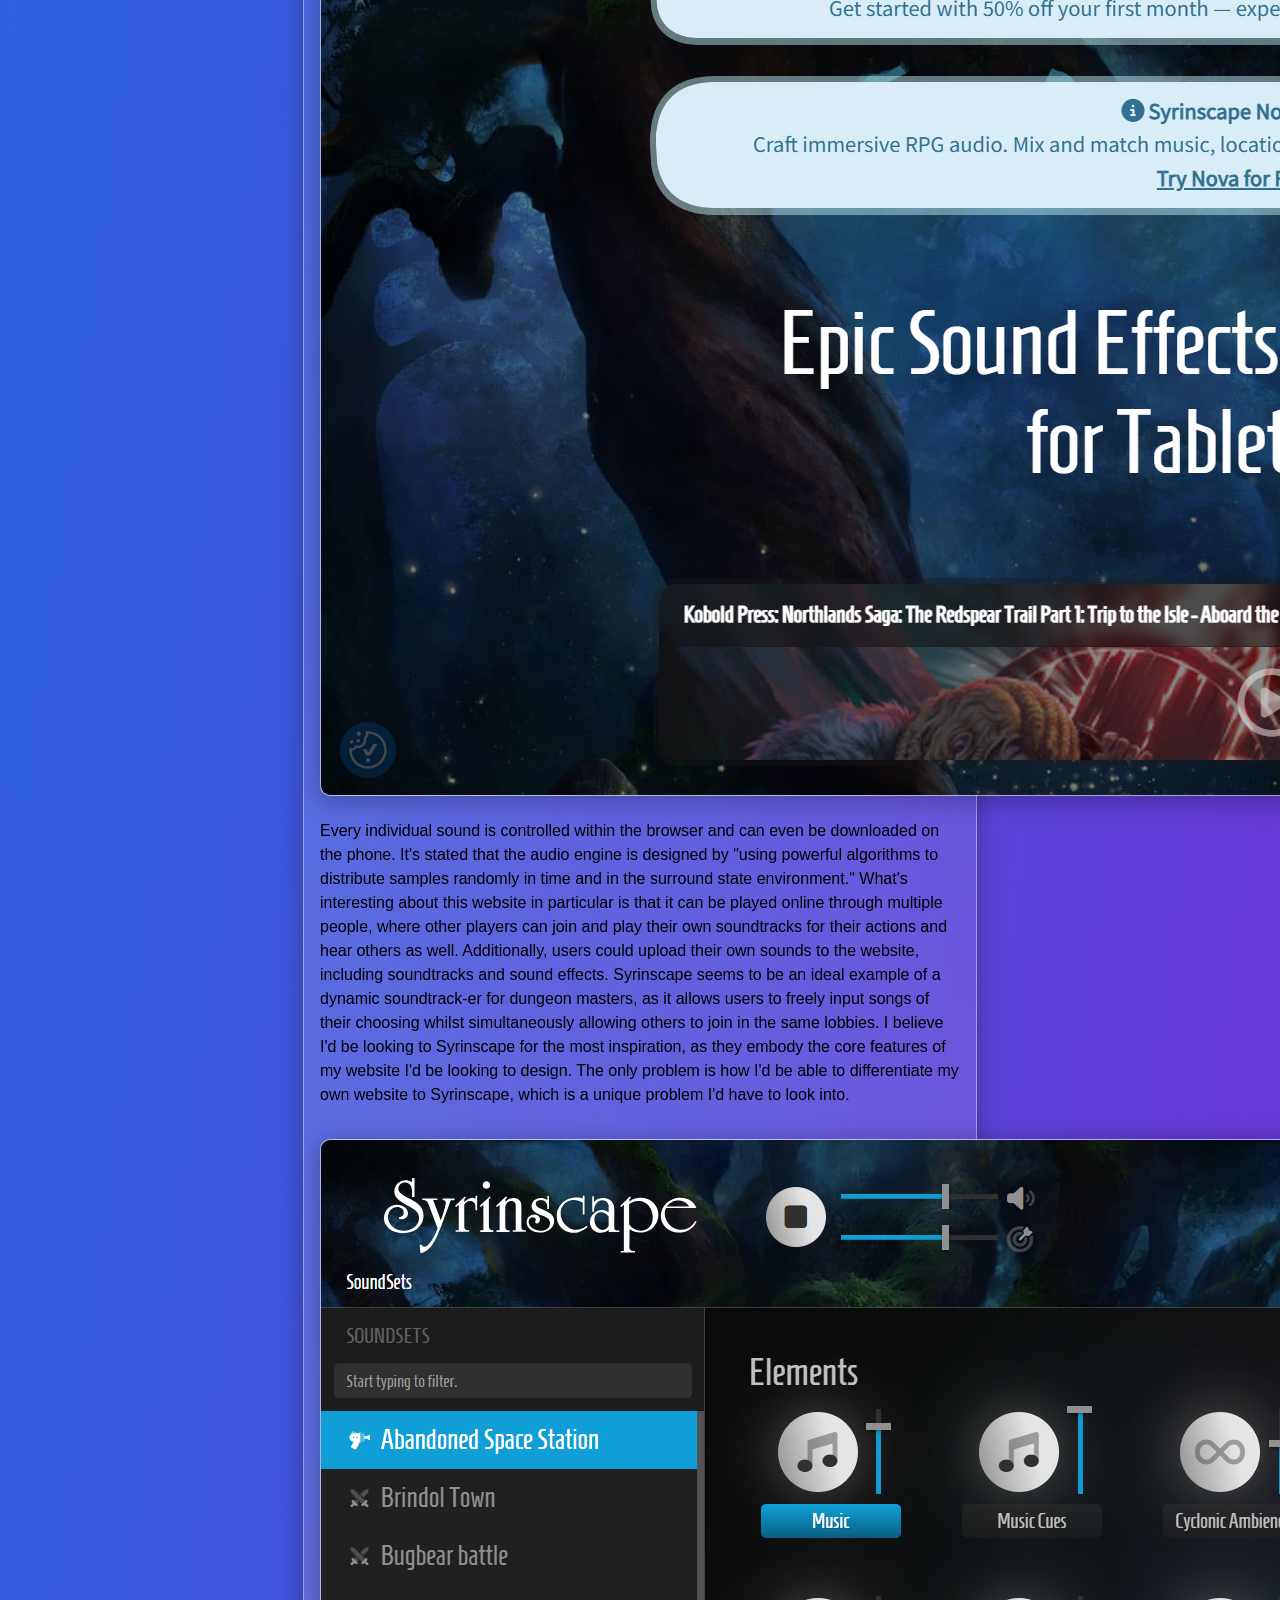
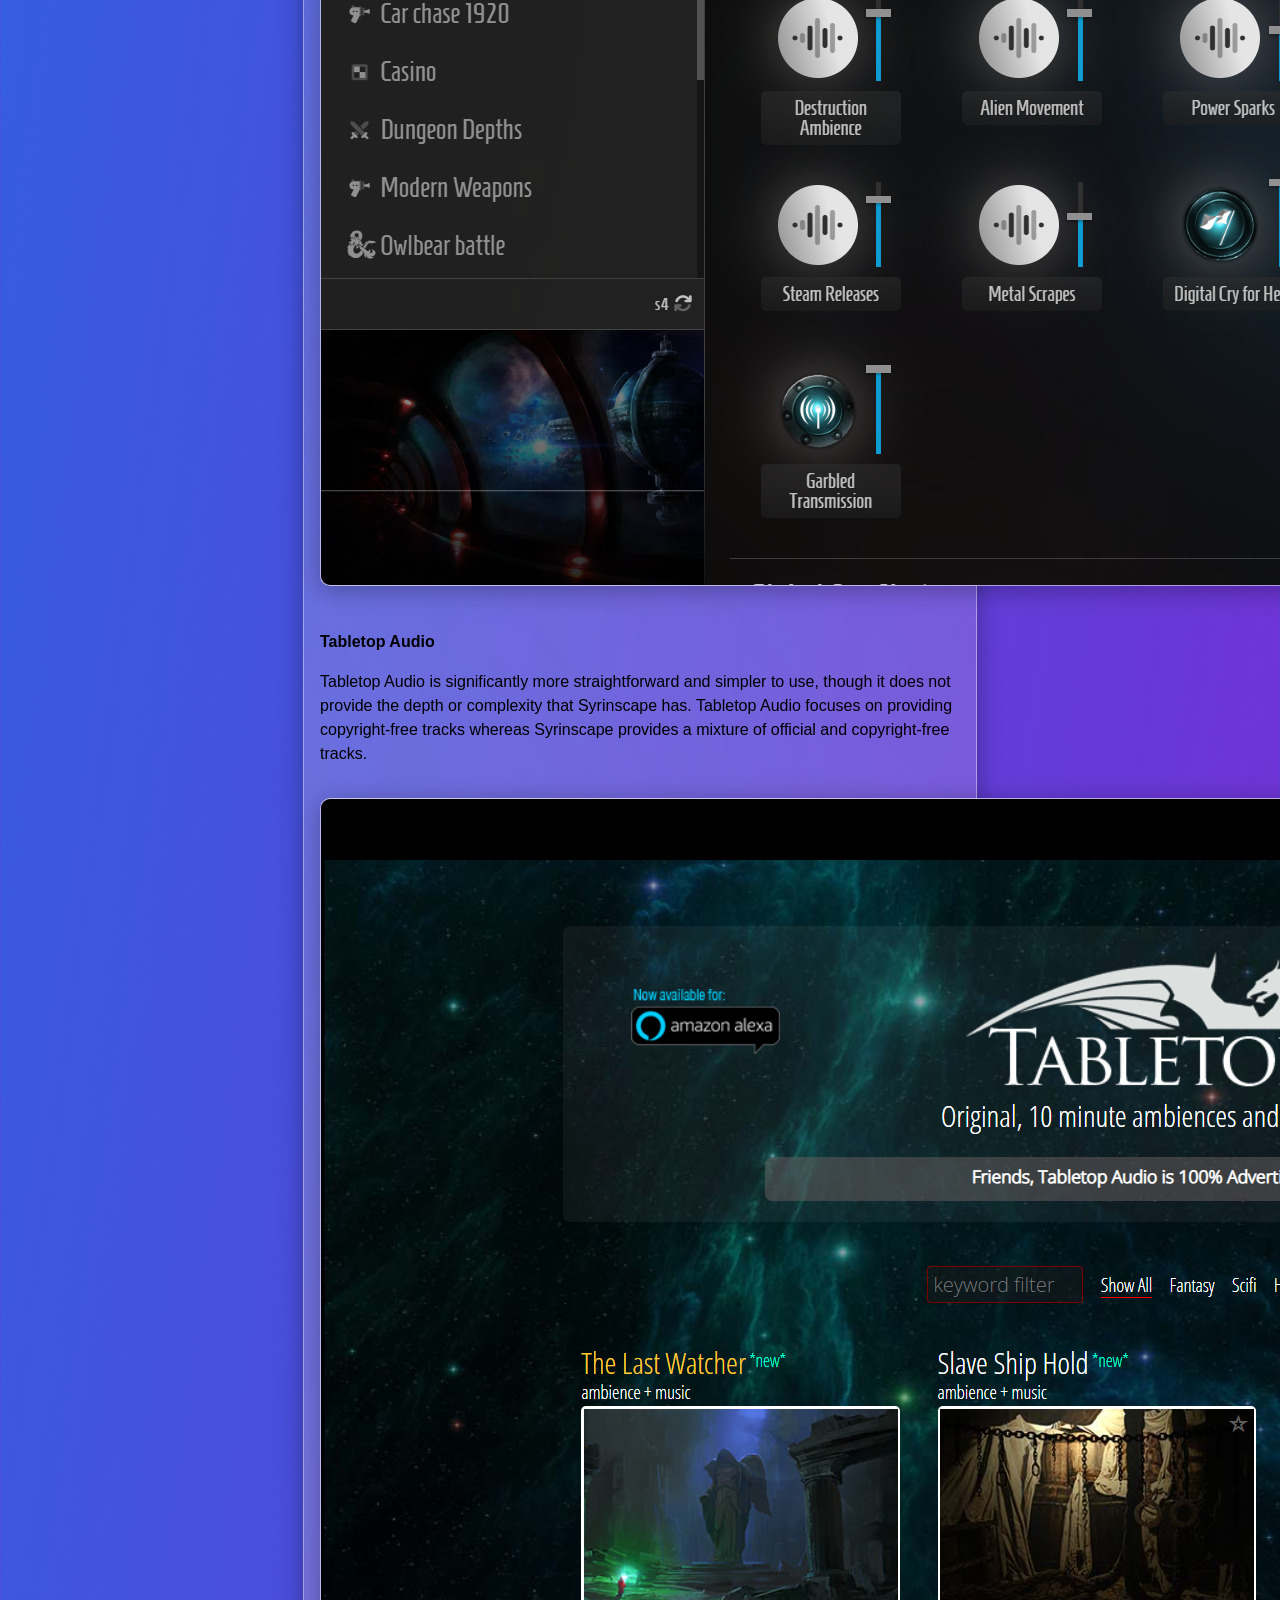
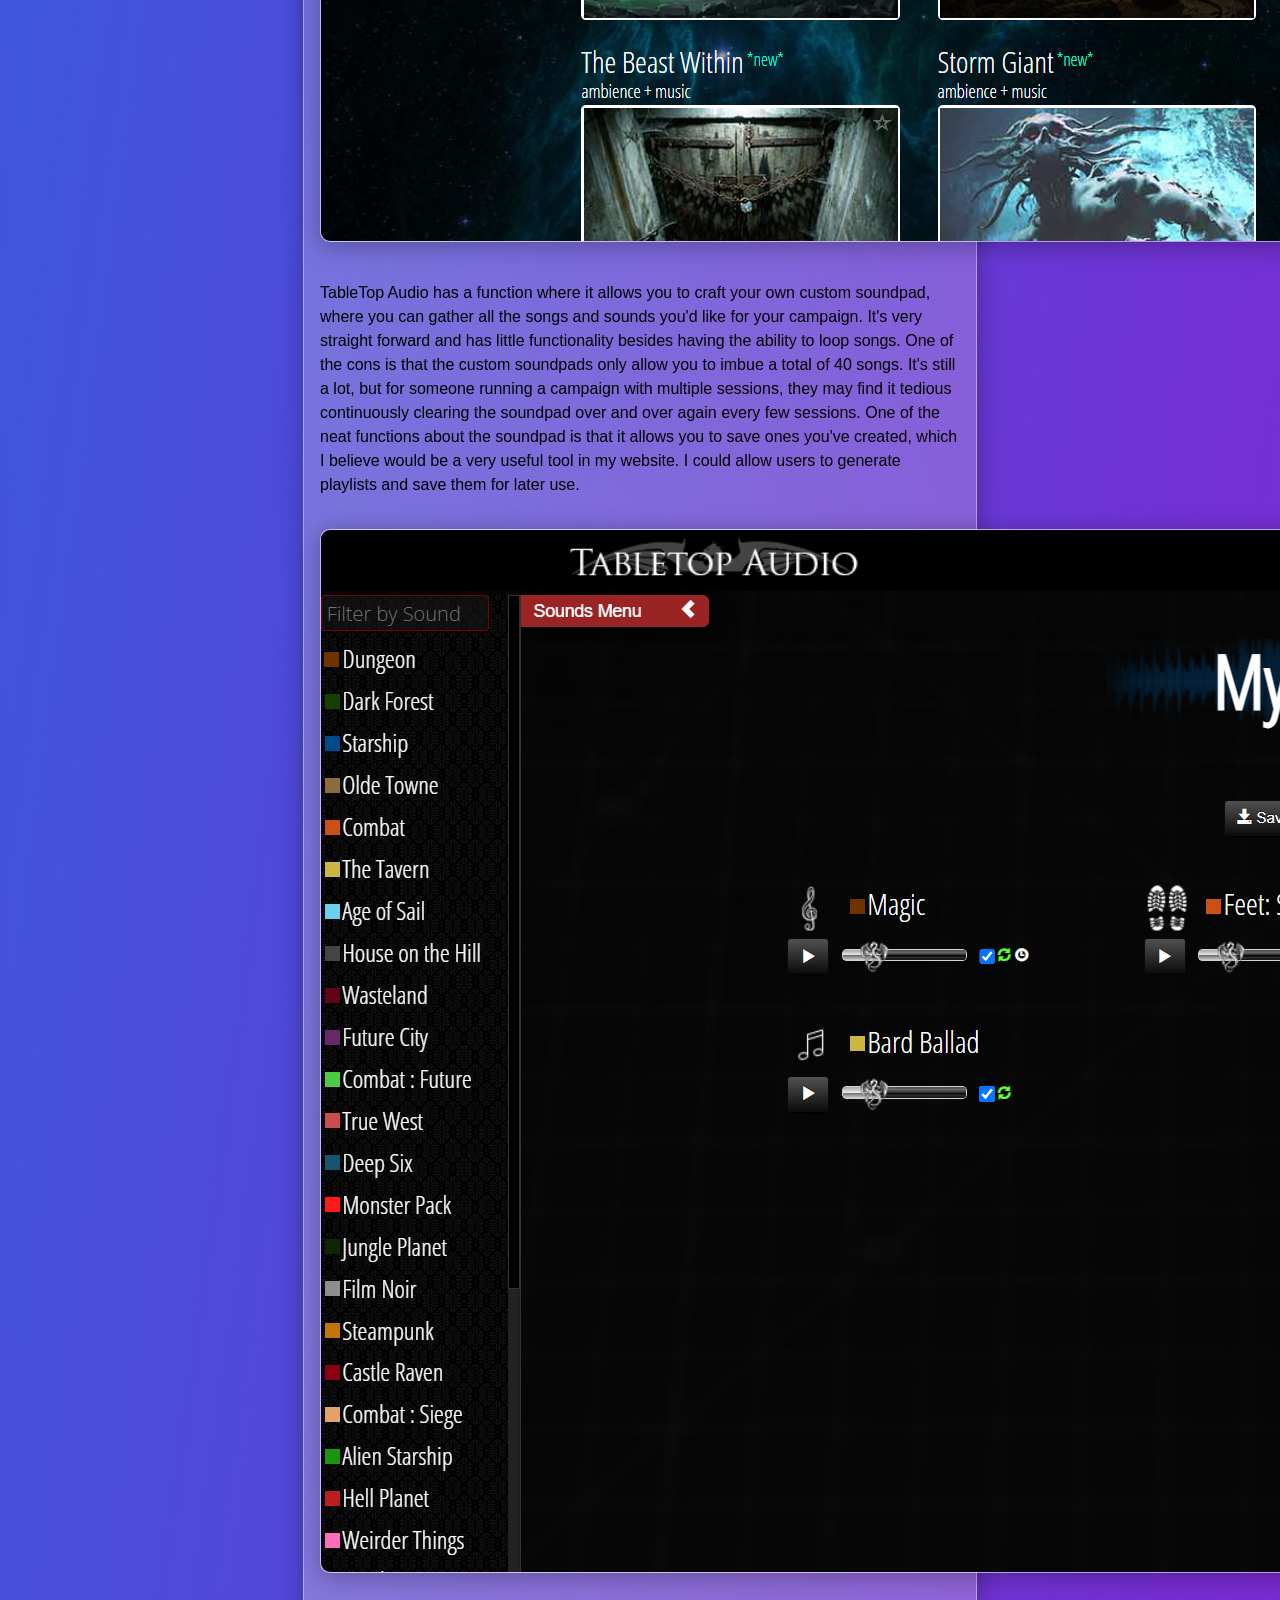
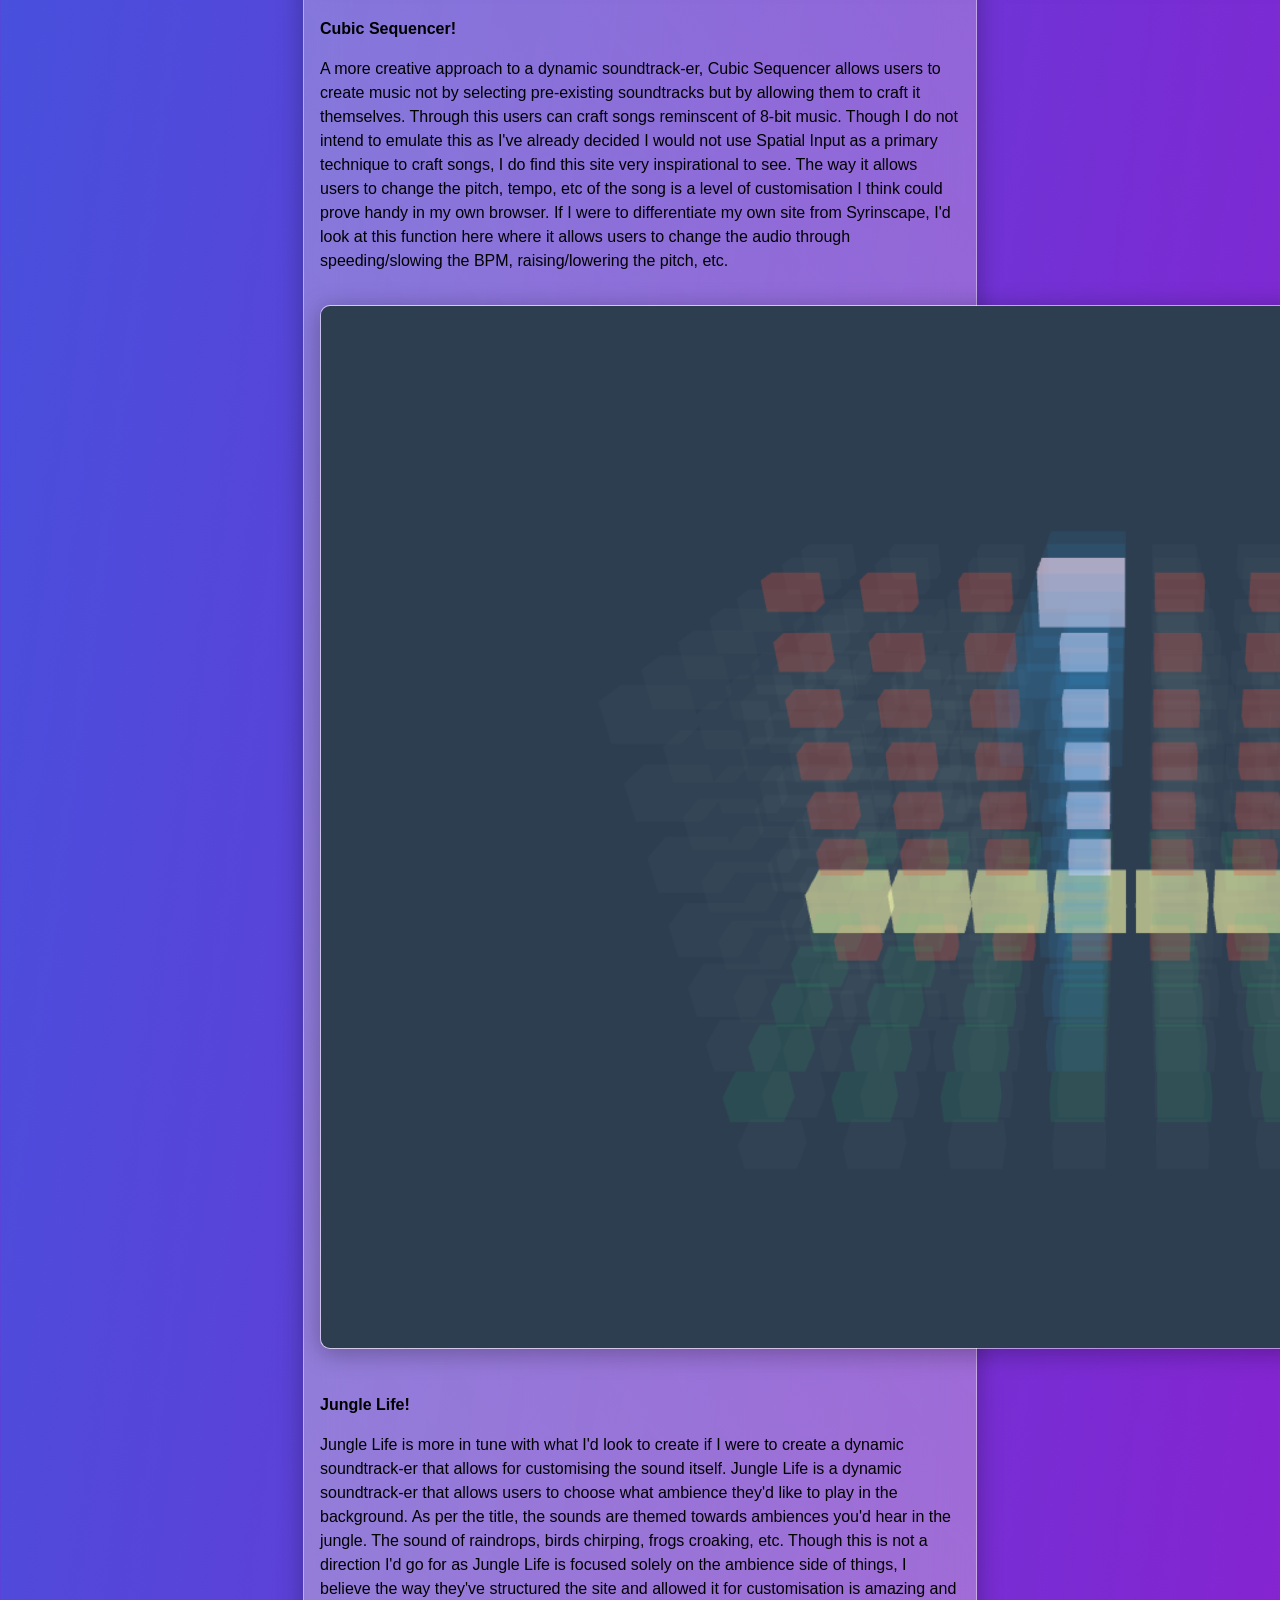
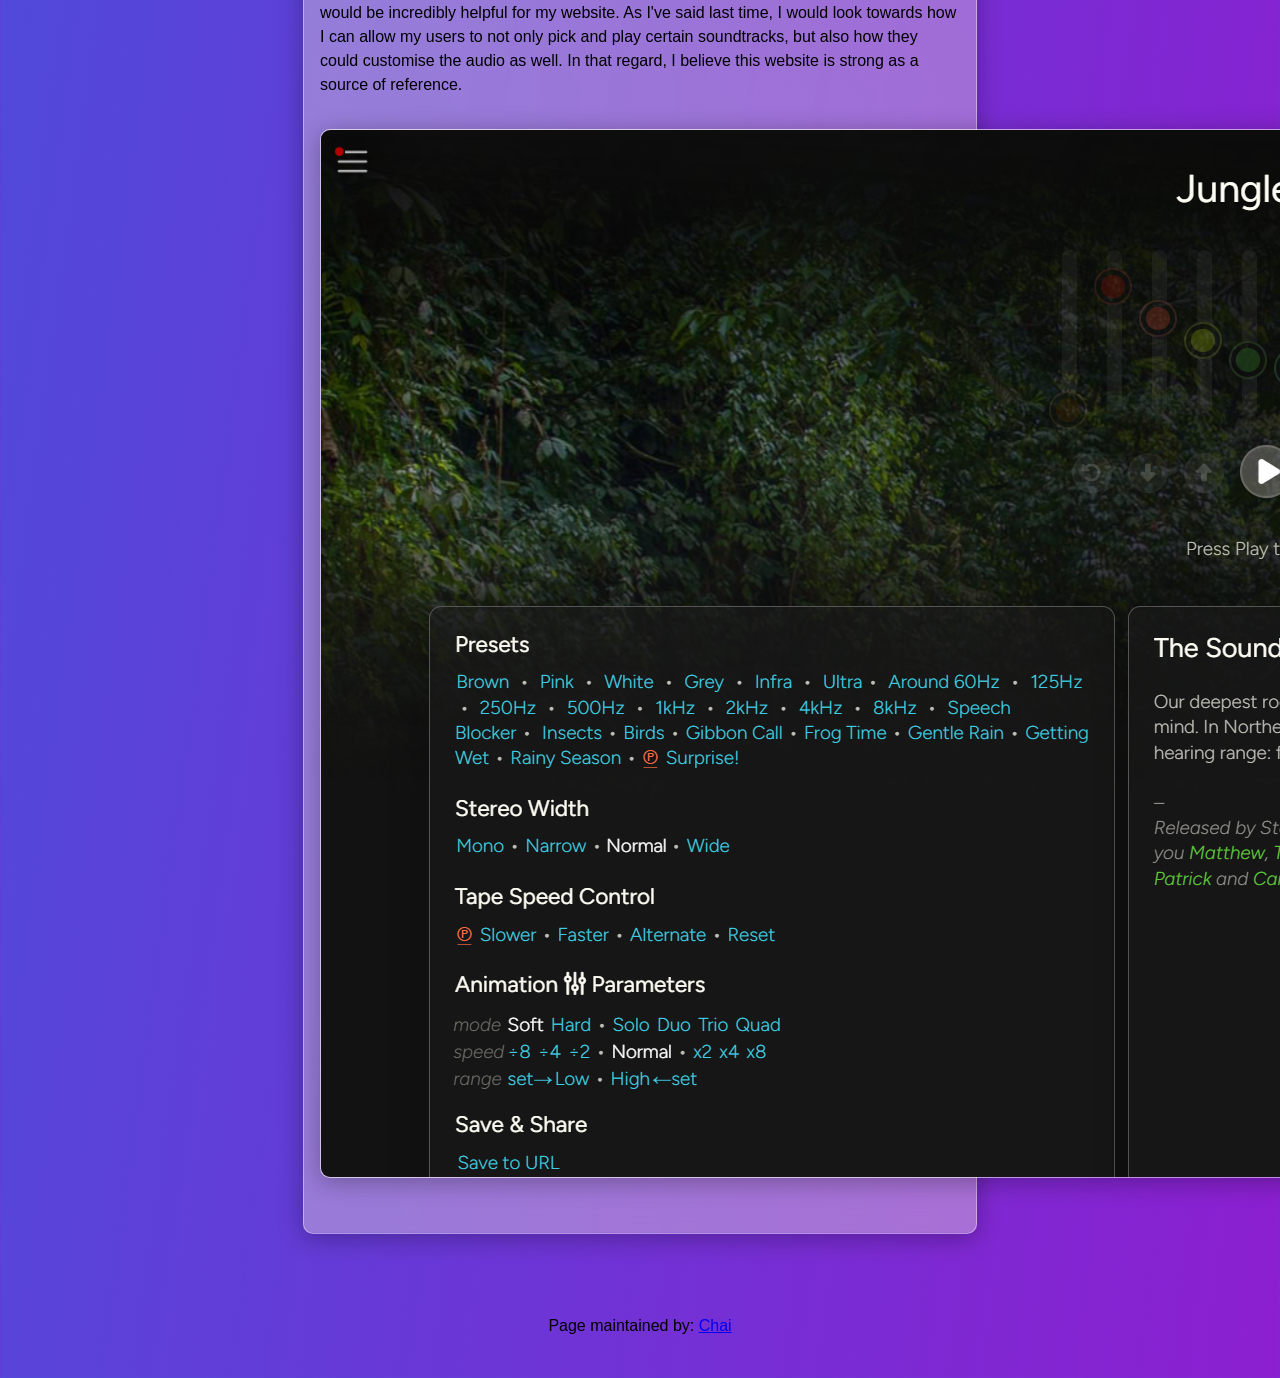
==== commit 2960e653: "reverted the changes where I gave each container its own individual main after finding out it wasn't" ====
--- a/assignment1.html
+++ b/assignment1.html
@@ -48,9 +48,8 @@
             intense situations or low-tempo soundtracks for more peaceful
             environments.
           </p>
-        </main>
-        
-        <main>
+        </section>
+        <section>
           <h3>Design Response!</h3>
           <p>
             My chosen response to the design scenario is a dynamic soundtrack
@@ -62,9 +61,8 @@
             sounds to play for added immersion. Users could even loop certain
             songs for long scenes, or put it on shuffle.
           </p>
-          </main>
-
-          <main>
+        </section>
+        <section>
           <h3>Design Framing!</h3>
           <p>
             The purpose of the dynamic soundtrack-er is to provide users with
@@ -87,9 +85,8 @@
             accessibility options would be using output to control the volume
             slider.
           </p>
-          </main>
-          
-          <main>
+        </section>
+        <section>
           <h3>Design Analysis of Browser Based UIs!</h3>
           <h4>Syrinscape</h4>
           <p>
--- a/style.css
+++ b/style.css
@@ -79,7 +79,6 @@
   backdrop-filter: blur(19px);
   -webkit-backdrop-filter: blur(5px);
   padding: 1rem;
-  width: 100%;
 }
 
 section {
@@ -100,6 +99,22 @@
   display: flex;
   justify-content: center;
   margin-block-start: 3rem;
+}
+
+img {
+  margin-top: 1rem;
+  margin-bottom: 1rem;
+  border: 1px solid rgba(255, 255, 255, 0.4);
+  border-radius: 10px;
+  background: linear-gradient(
+    50deg,
+    rgba(232, 219, 219, 0.4) 12%,
+    rgba(255, 255, 255, 0.1) 77%
+  );
+  background-blend-mode:;
+  box-shadow: 0px 4px 24px 1px rgba(0, 0, 0, 0.28);
+  backdrop-filter: blur(19px);
+  -webkit-backdrop-filter: blur(5px);
 }
 
 /*technique from Kevin Powell*/
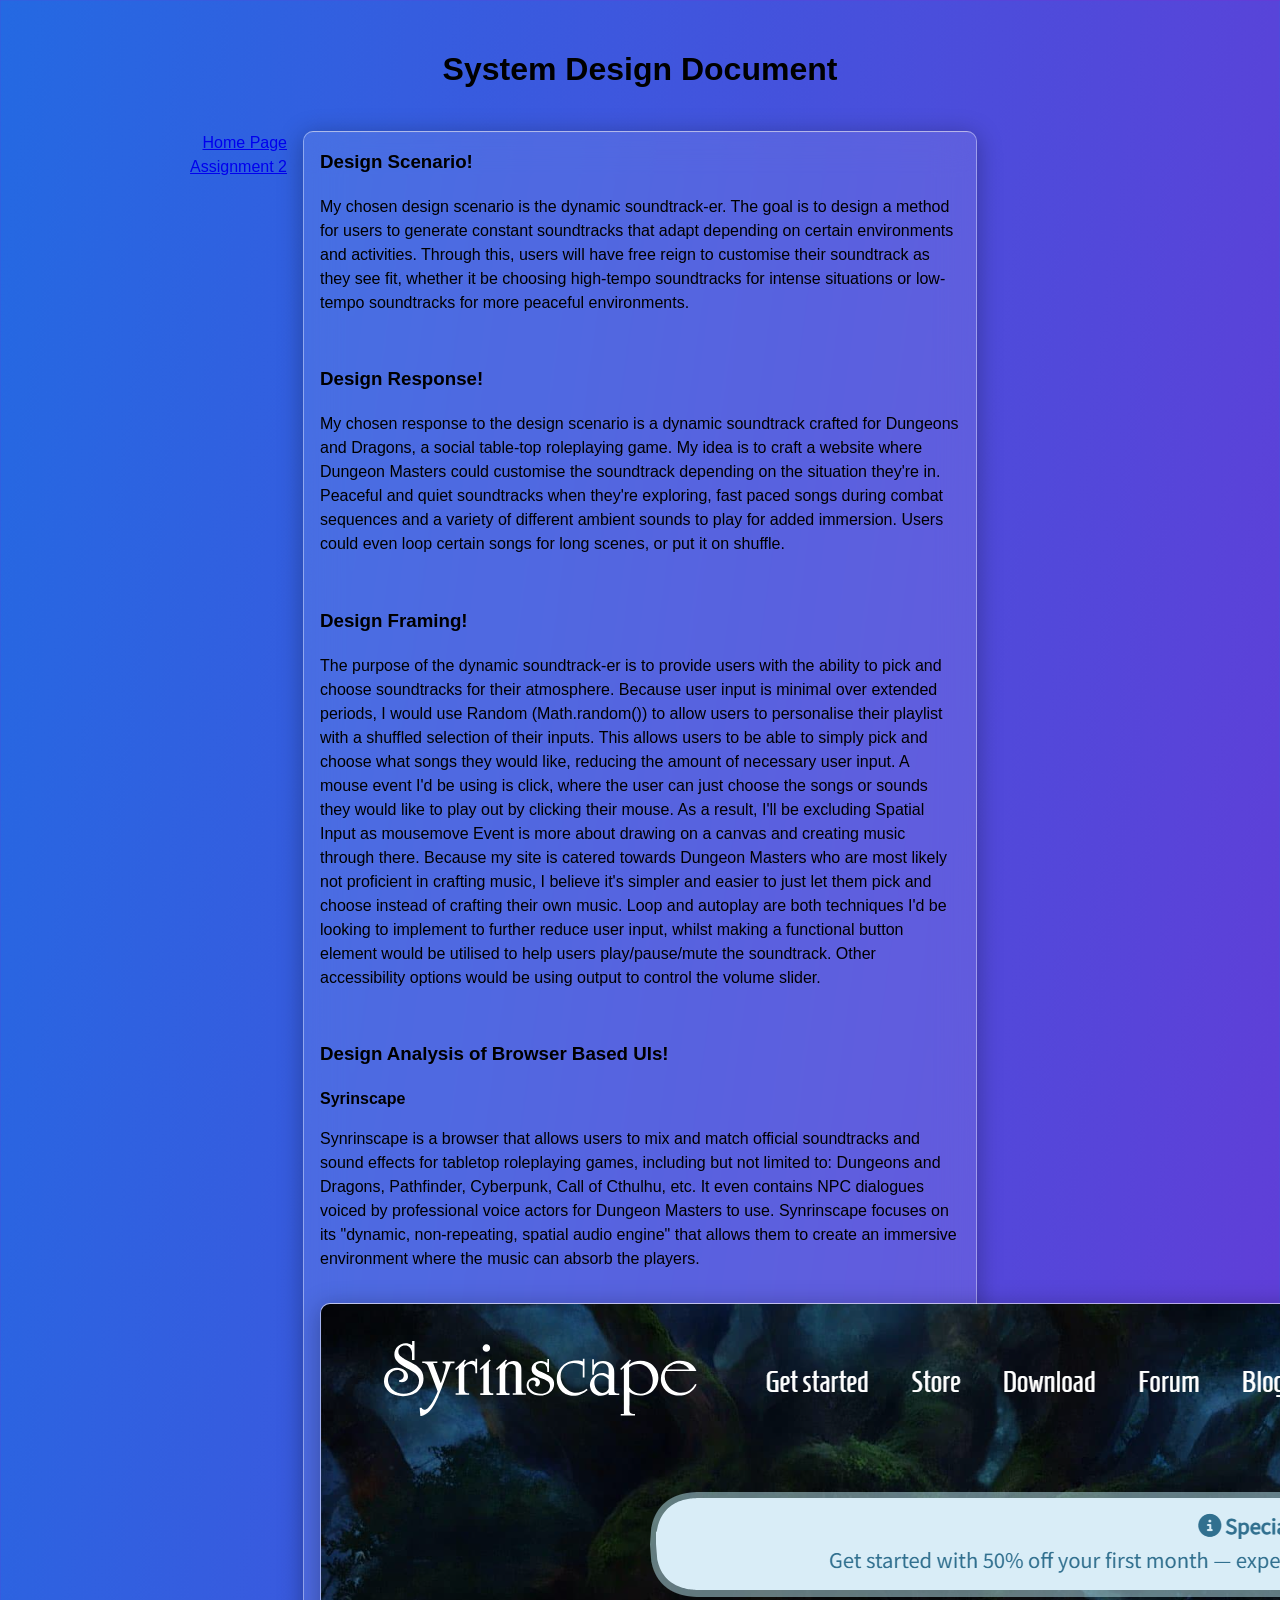
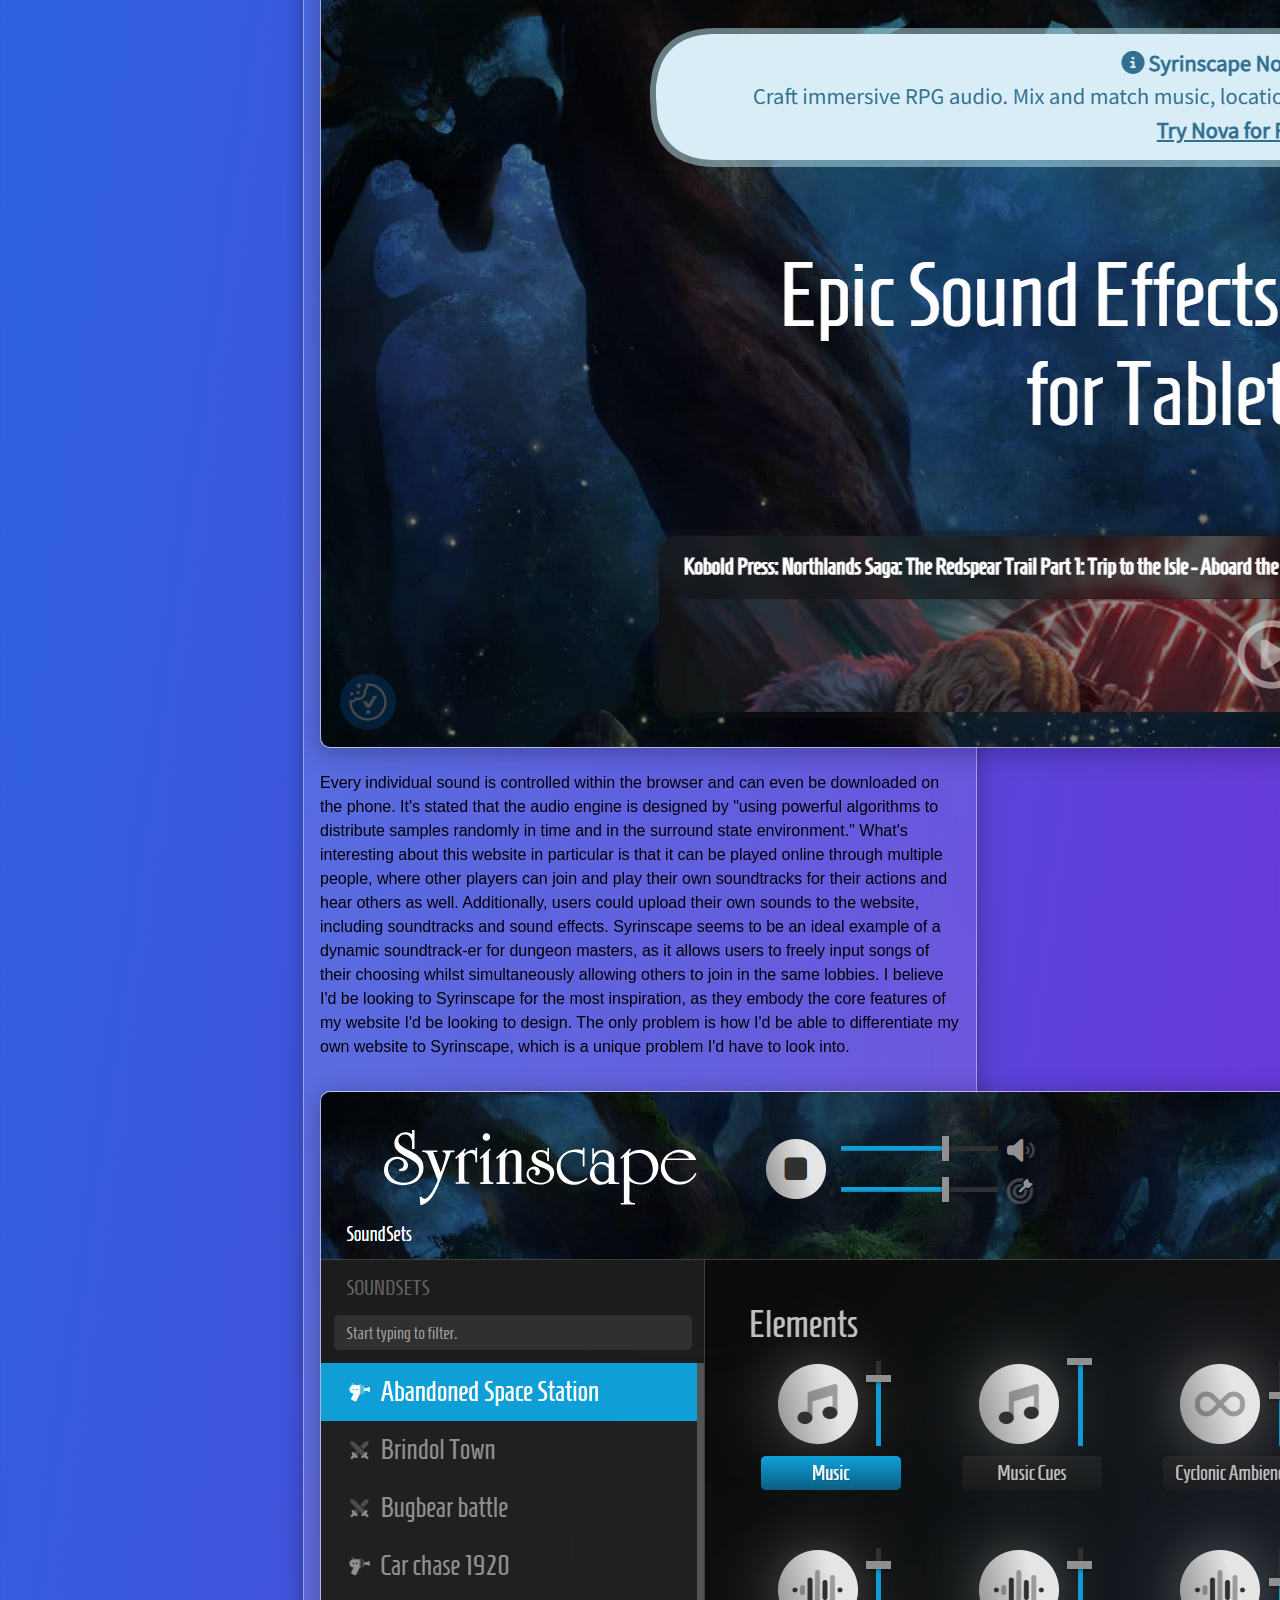
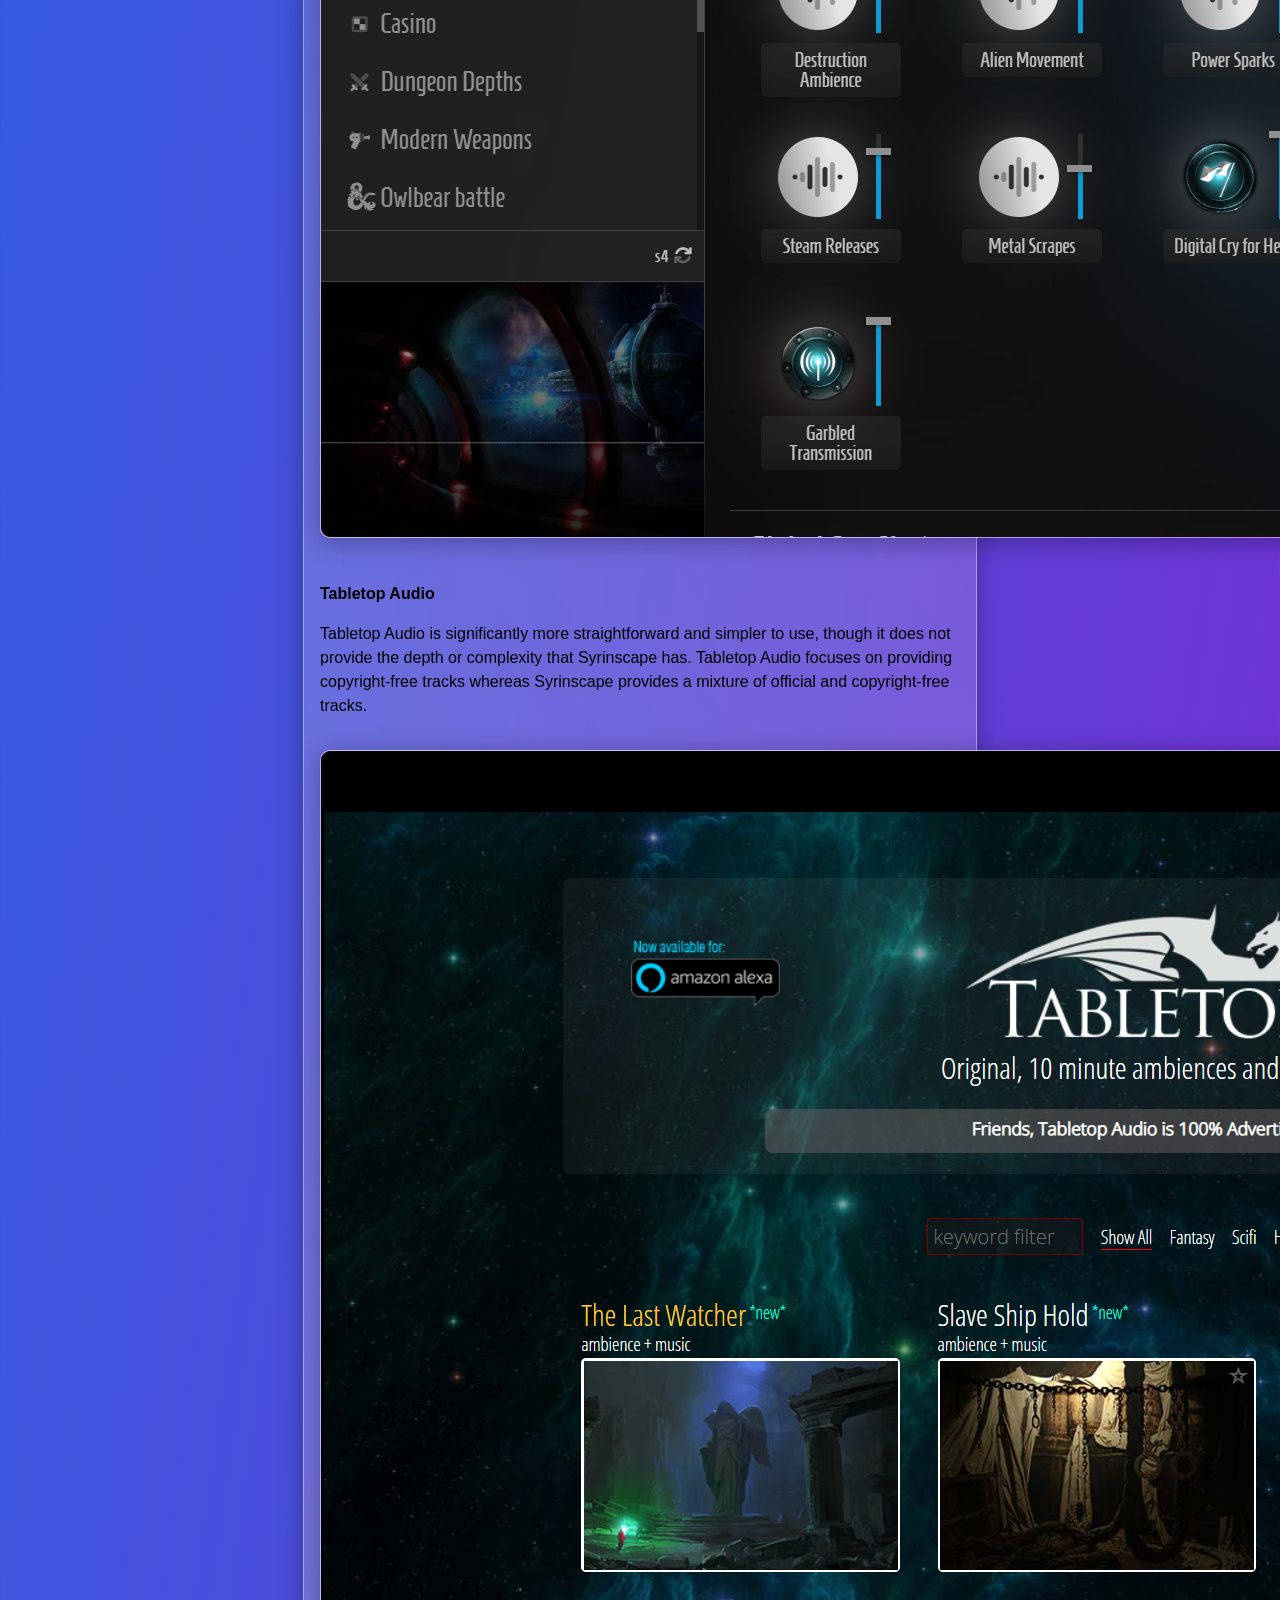
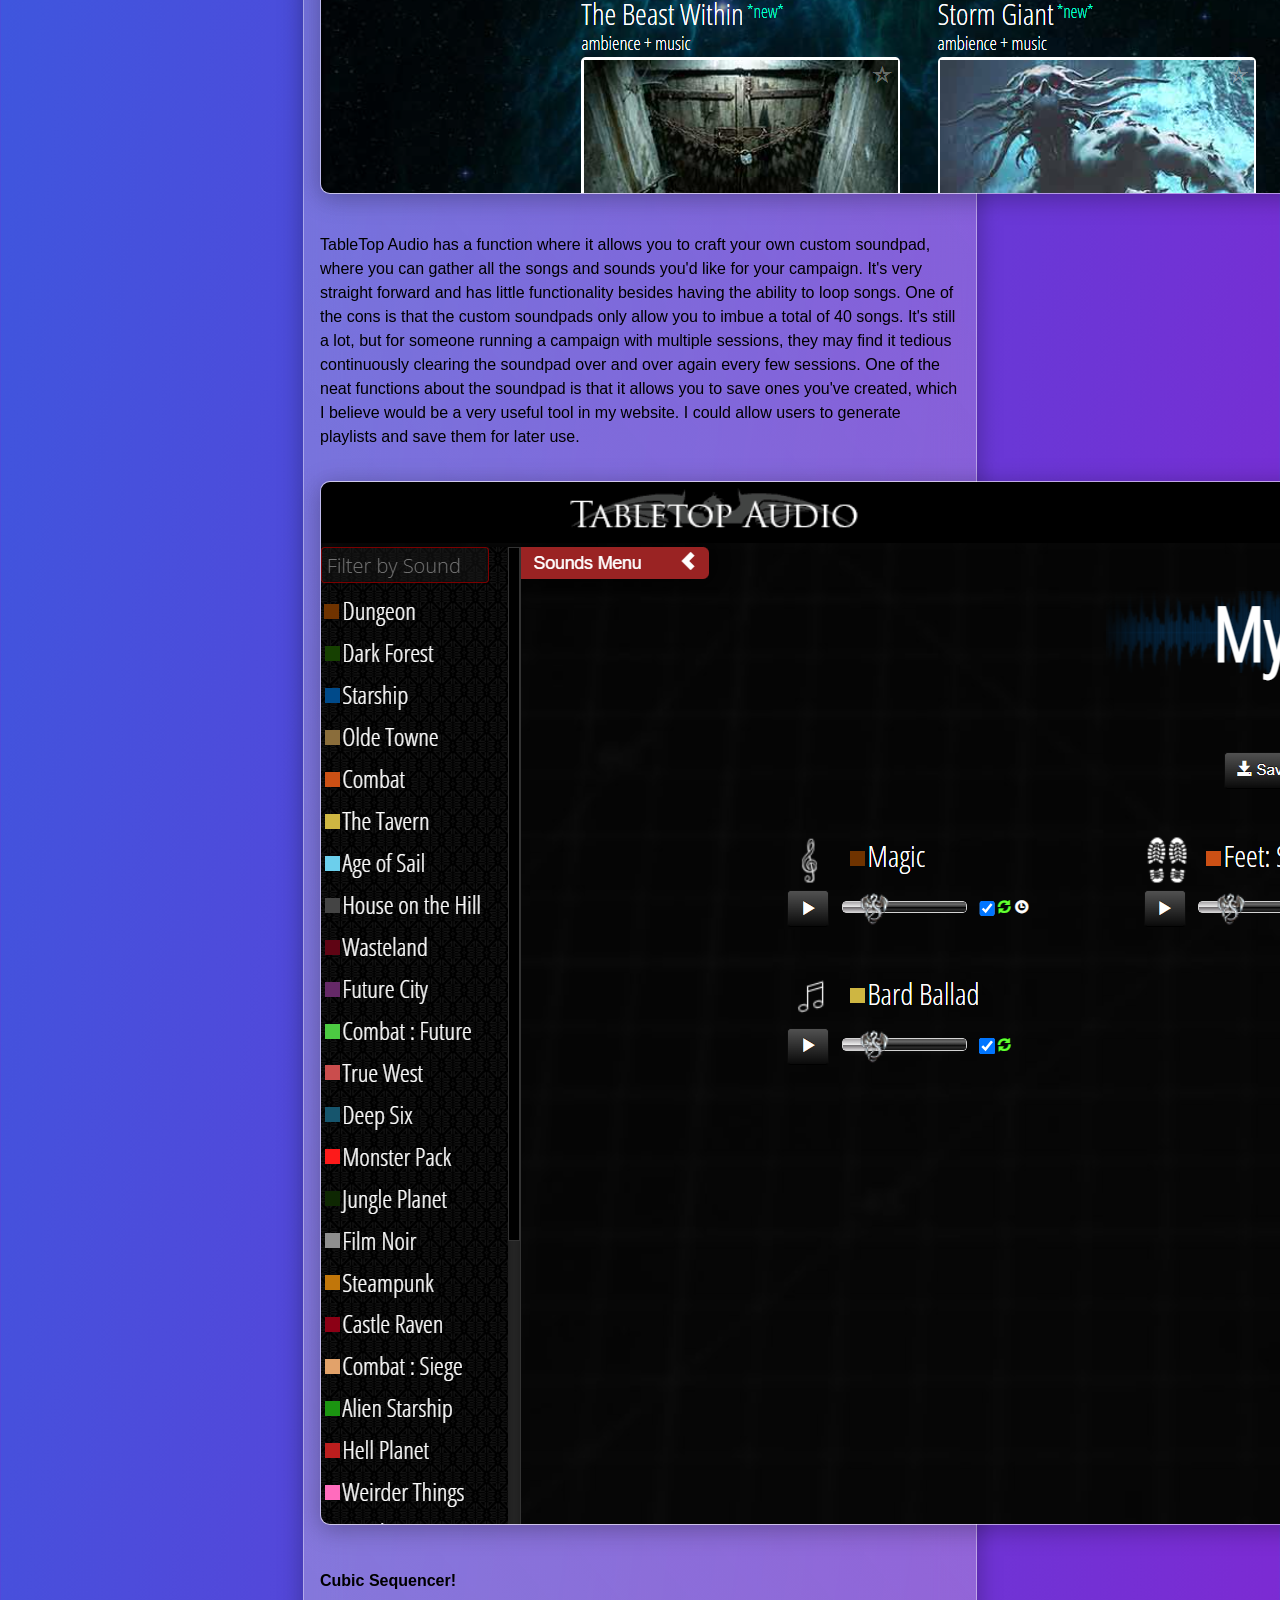
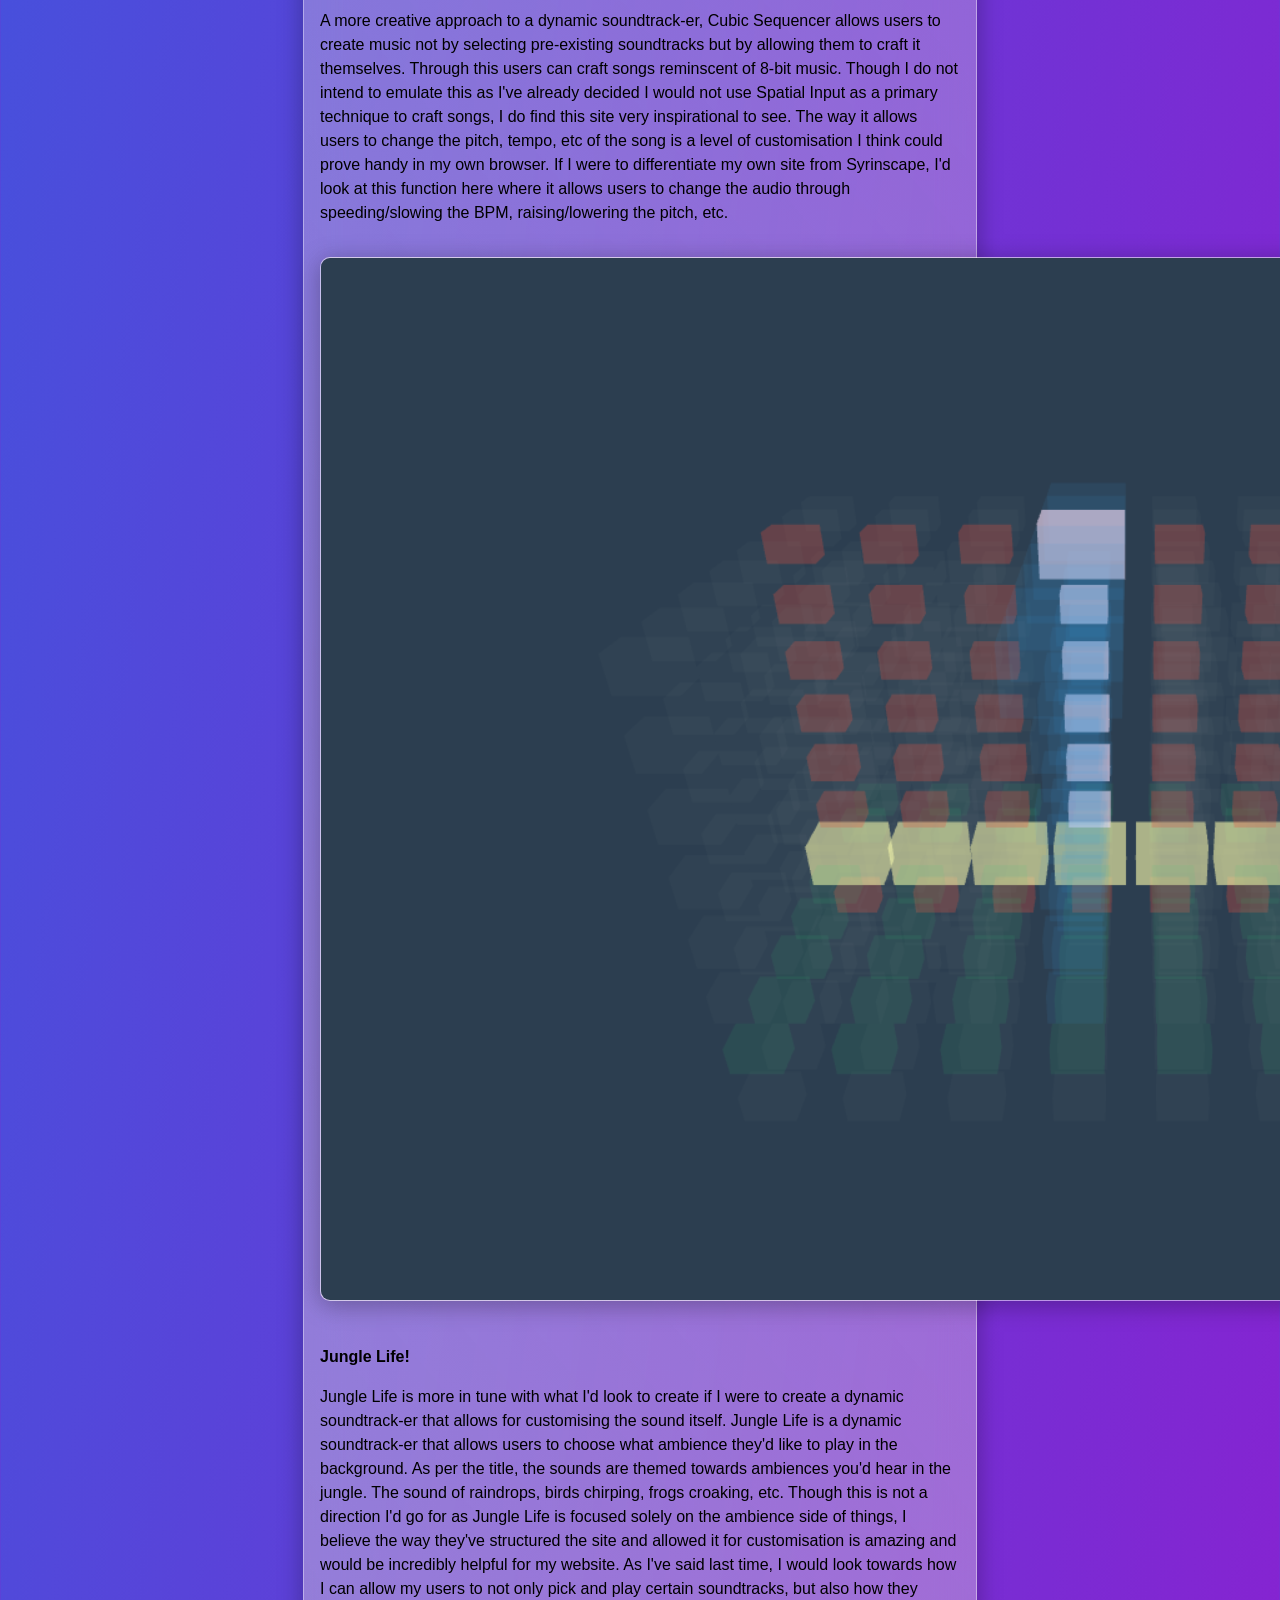
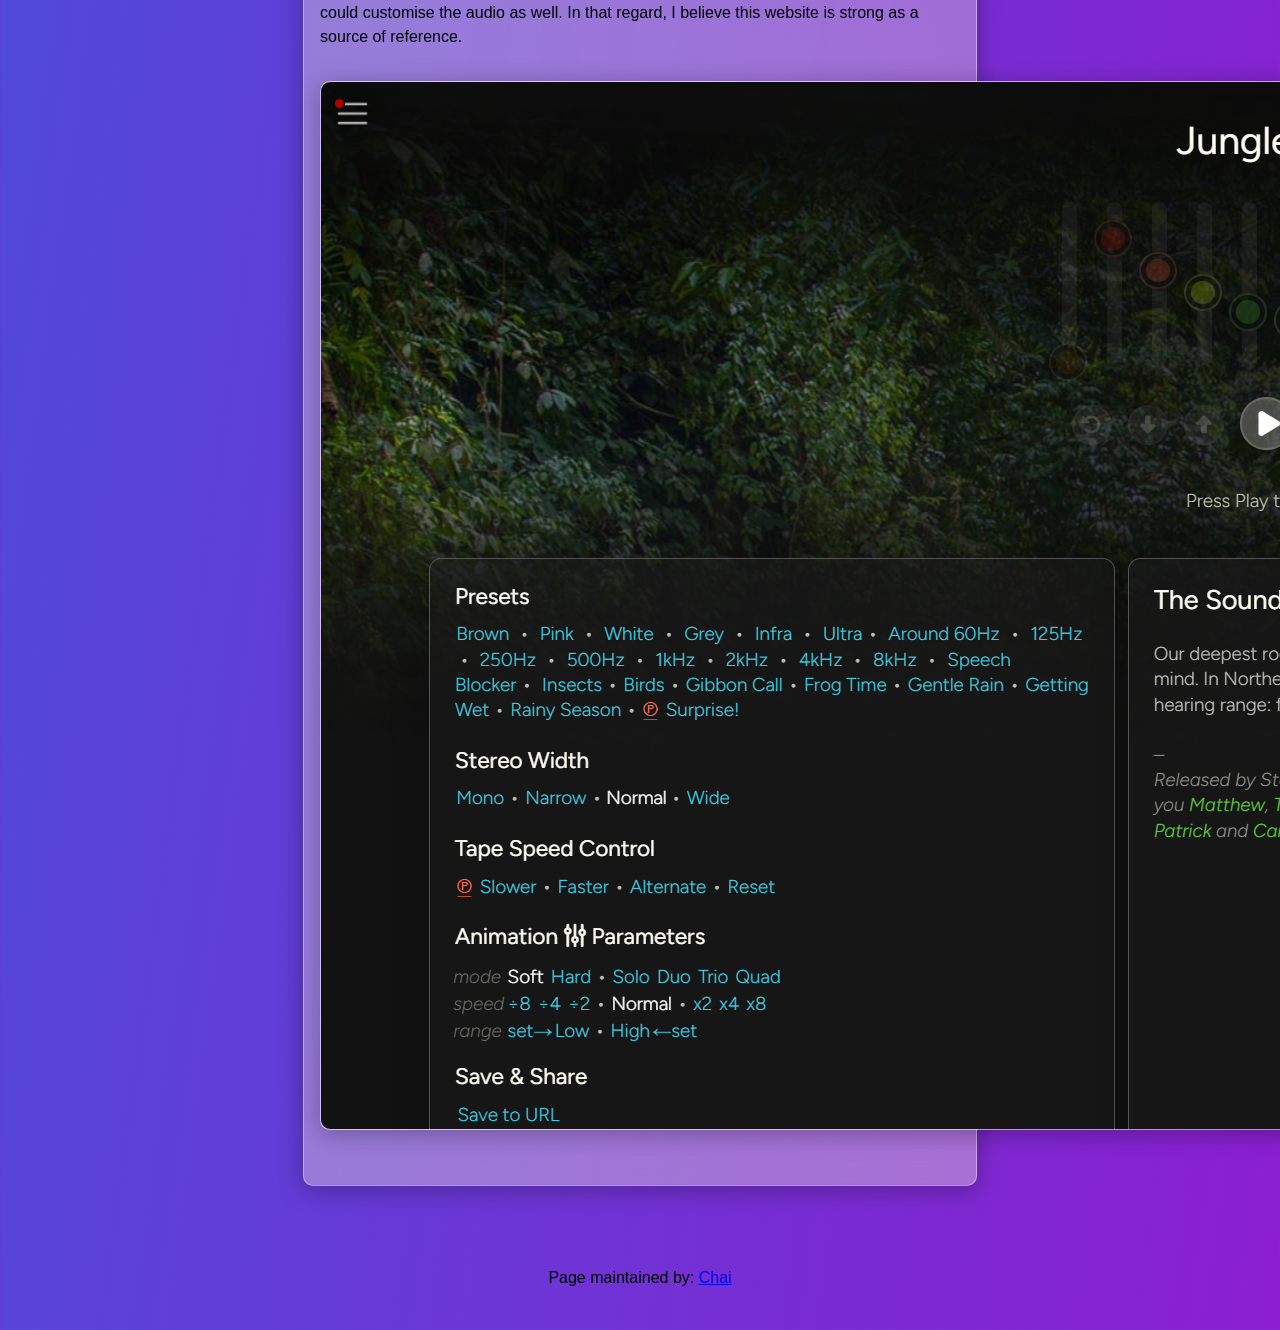
==== commit a87661d7: "fixed centering issue of index.html with help of visual studio codes AI agent" ====
--- a/assignment1.html
+++ b/assignment1.html
@@ -19,7 +19,6 @@
     <!-- They are licensed under CC-BY 4.0 as linked below -->
     <!-- https://creativecommons.org/licenses/by/4.0/ -->
     <link rel="icon" type="image/png" href="./assets/icons/favicon.png" />
-
     <link rel="stylesheet" href="reset.css" />
     <link rel="stylesheet" href="style.css" />
   </head>
--- a/style.css
+++ b/style.css
@@ -40,7 +40,8 @@
 header {
   display: flex;
   justify-content: center;
-  margin-block-end: 3rem;
+  align-items: center;
+  text-align: center;
 }
 
 h4 {
@@ -79,6 +80,8 @@
   backdrop-filter: blur(19px);
   -webkit-backdrop-filter: blur(5px);
   padding: 1rem;
+  width: fit-content;
+  height: fit-content;
 }
 
 section {
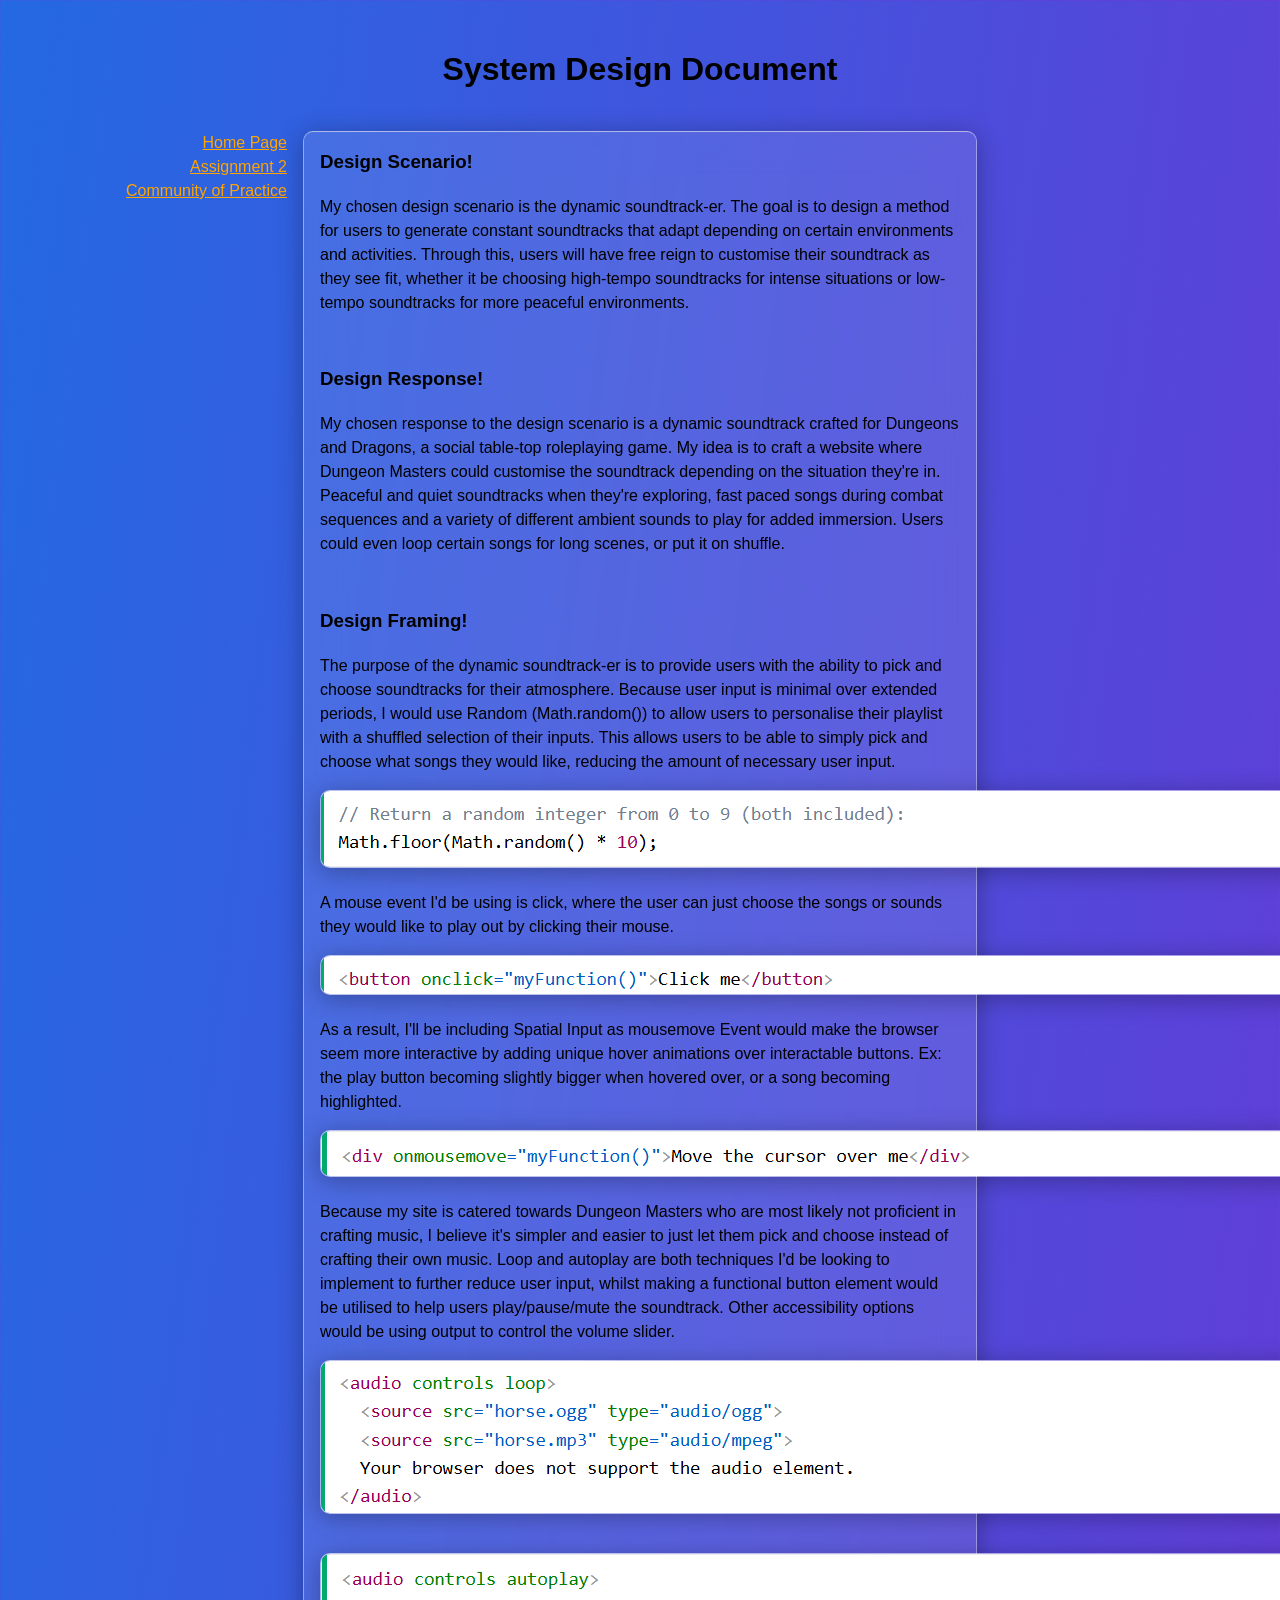
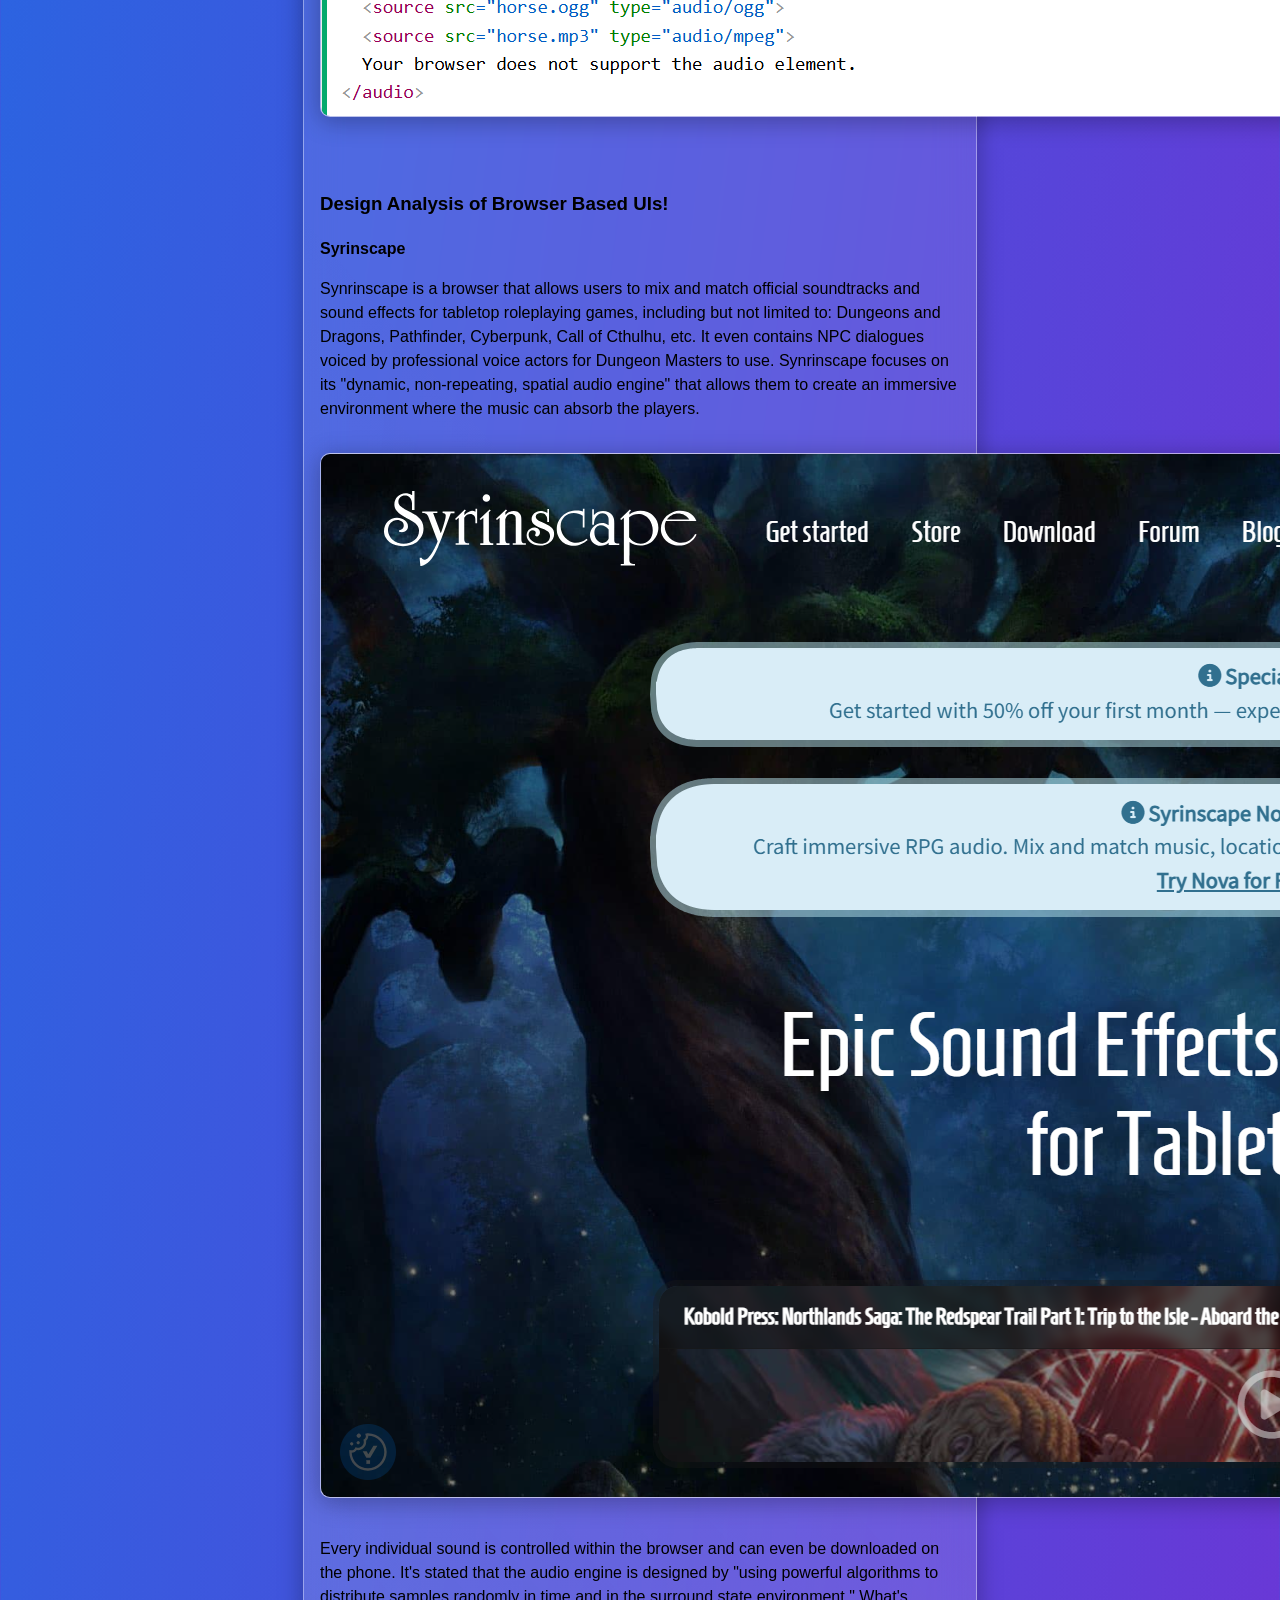
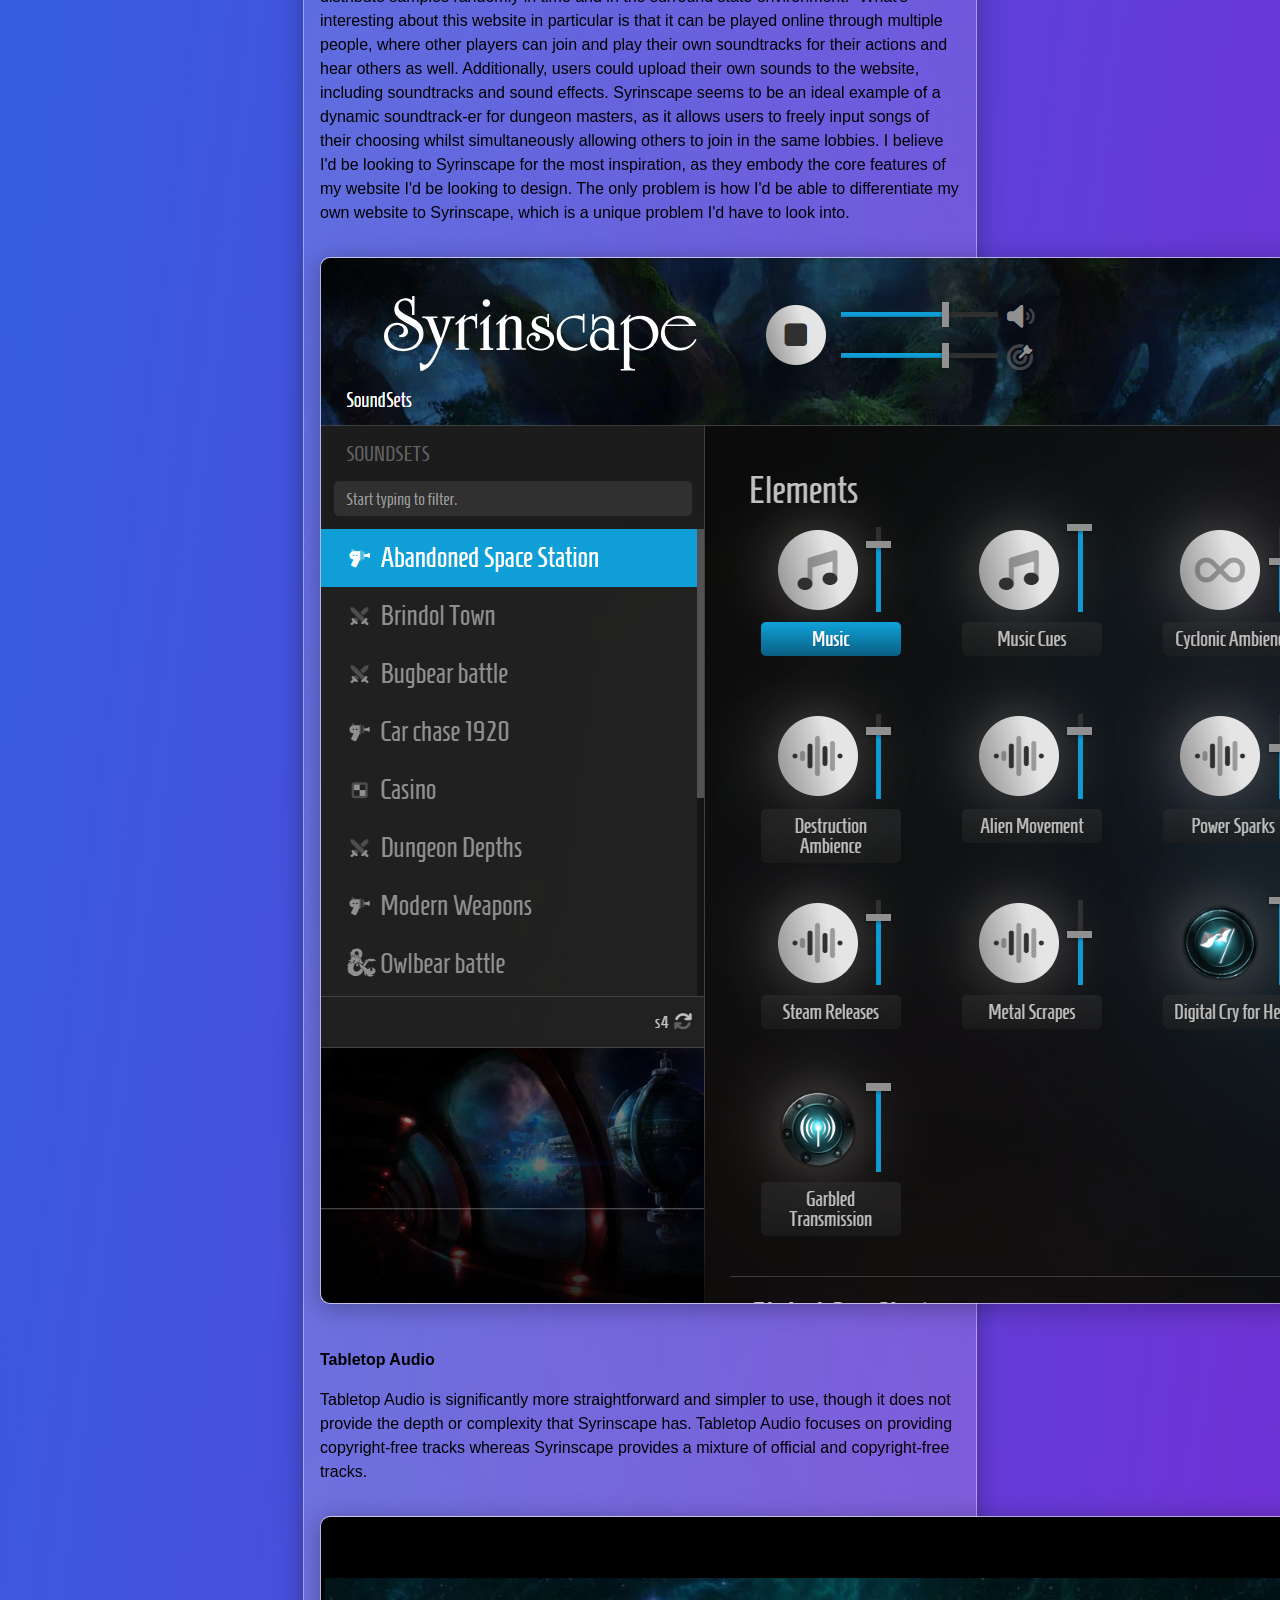
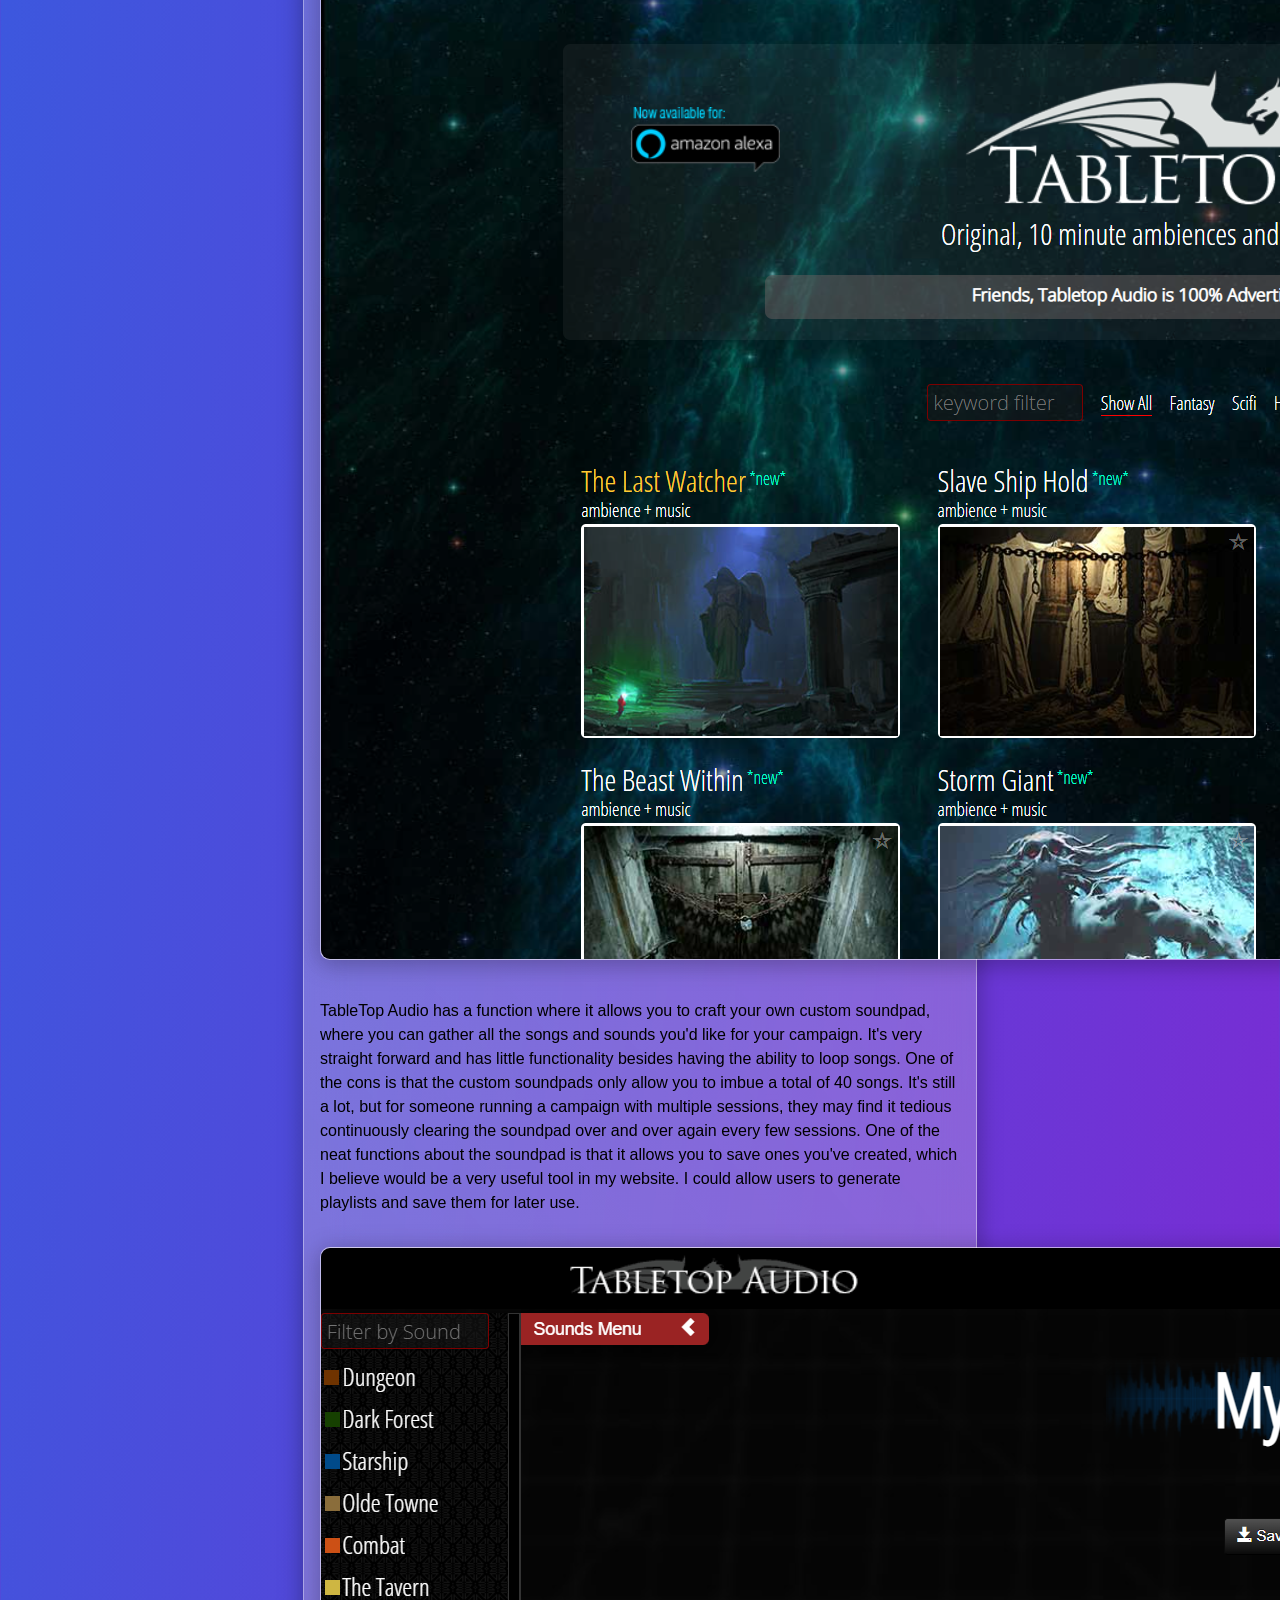
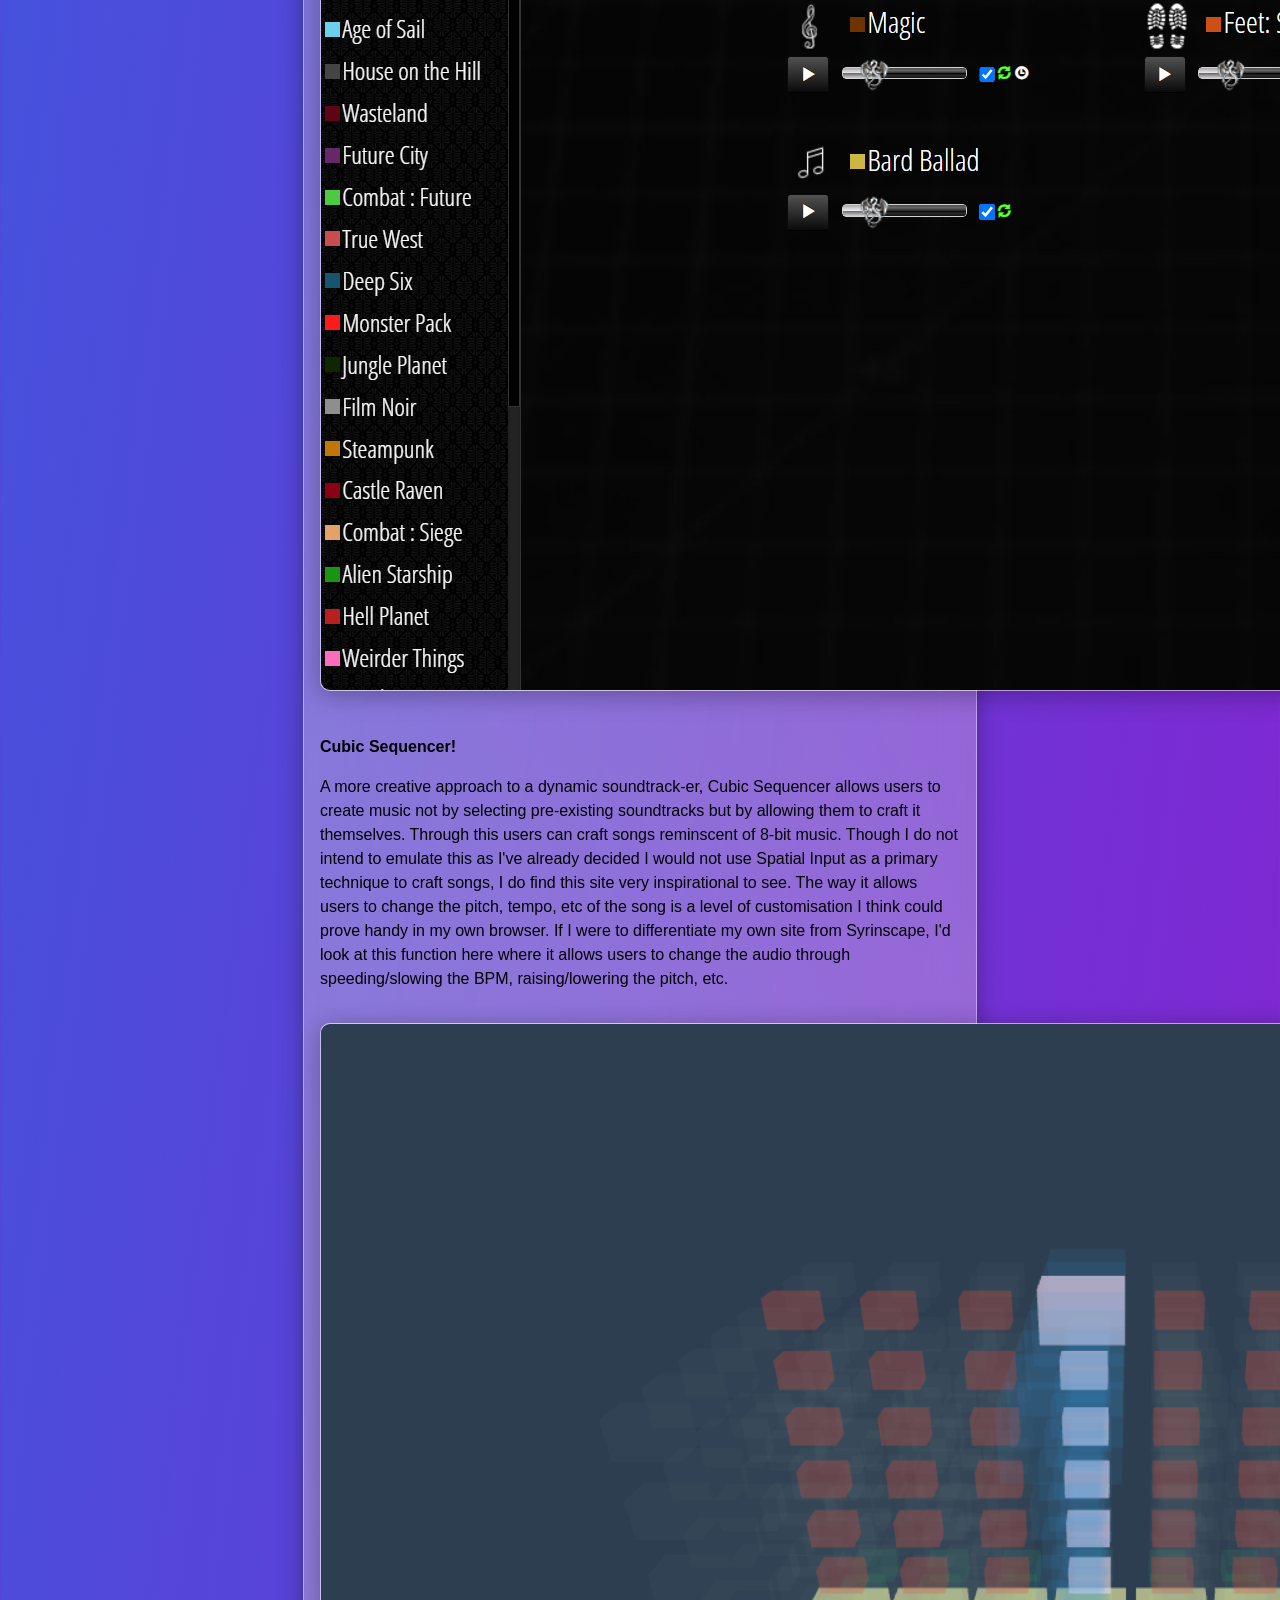
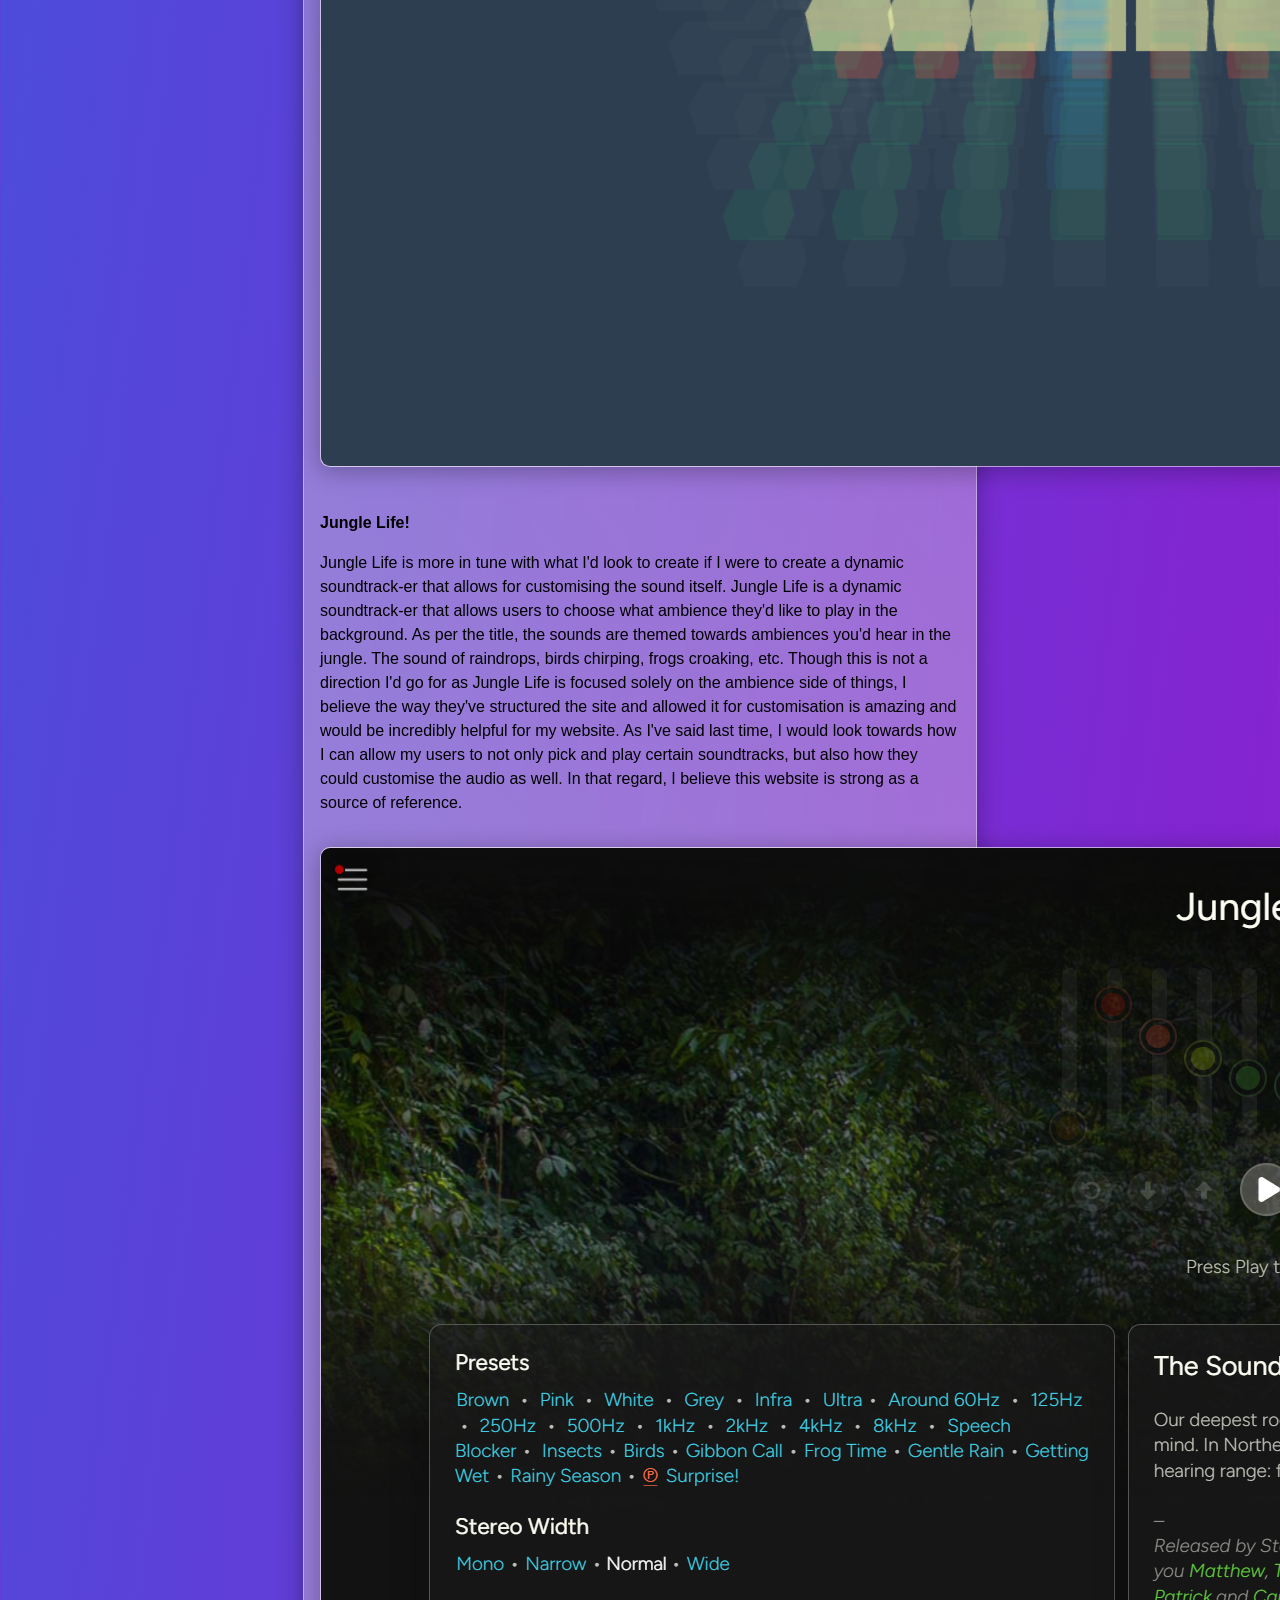
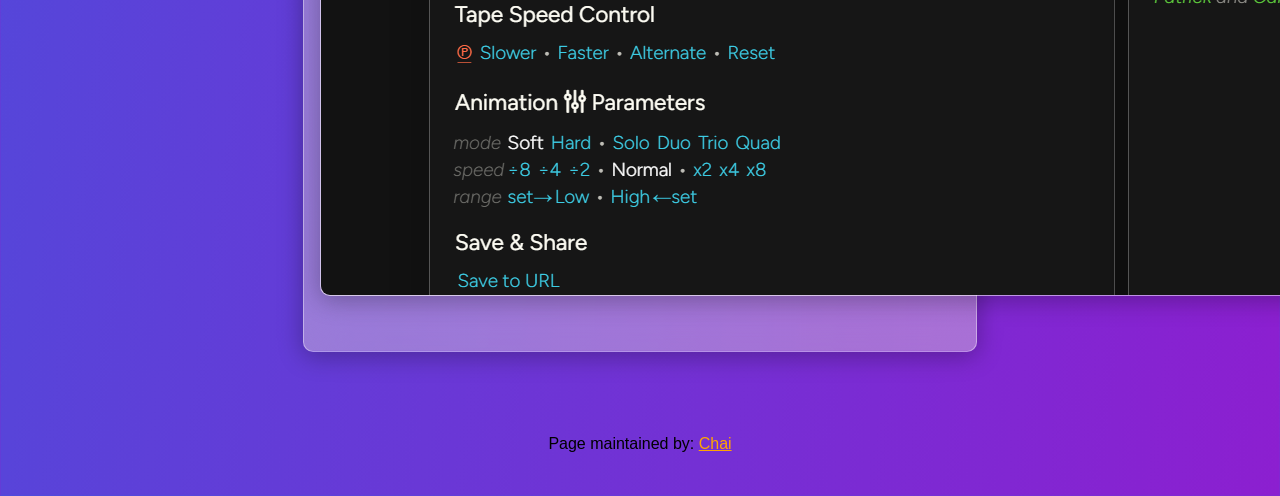
==== commit 2e641fd8: "added images of the techniques i'd be using and changed colours of hyperlinks" ====
--- a/assignment1.html
+++ b/assignment1.html
@@ -33,6 +33,9 @@
       <nav>
         <a href="./index.html">Home Page</a>
         <a href="./assignment2.html">Assignment 2</a>
+        <a href="https://au.miro.com/app/board/u3jVOf5Gcuk=/"
+          >Community of Practice</a
+        >
       </nav>
 
       <main>
@@ -70,19 +73,34 @@
             Random (Math.random()) to allow users to personalise their playlist
             with a shuffled selection of their inputs. This allows users to be
             able to simply pick and choose what songs they would like, reducing
-            the amount of necessary user input. A mouse event I'd be using is
-            click, where the user can just choose the songs or sounds they would
-            like to play out by clicking their mouse. As a result, I'll be
-            excluding Spatial Input as mousemove Event is more about drawing on
-            a canvas and creating music through there. Because my site is
-            catered towards Dungeon Masters who are most likely not proficient
-            in crafting music, I believe it's simpler and easier to just let
-            them pick and choose instead of crafting their own music. Loop and
-            autoplay are both techniques I'd be looking to implement to further
-            reduce user input, whilst making a functional button element would
-            be utilised to help users play/pause/mute the soundtrack. Other
-            accessibility options would be using output to control the volume
-            slider.
+            the amount of necessary user input.
+
+            <img src="assignment1images/random.png" />
+
+            A mouse event I'd be using is click, where the user can just choose
+            the songs or sounds they would like to play out by clicking their
+            mouse.
+
+            <img src="assignment1images/click.png" />
+
+            As a result, I'll be including Spatial Input as mousemove Event
+            would make the browser seem more interactive by adding unique hover
+            animations over interactable buttons. Ex: the play button becoming
+            slightly bigger when hovered over, or a song becoming highlighted.
+
+            <img src="assignment1images/hover.png" />
+
+            Because my site is catered towards Dungeon Masters who are most
+            likely not proficient in crafting music, I believe it's simpler and
+            easier to just let them pick and choose instead of crafting their
+            own music. Loop and autoplay are both techniques I'd be looking to
+            implement to further reduce user input, whilst making a functional
+            button element would be utilised to help users play/pause/mute the
+            soundtrack. Other accessibility options would be using output to
+            control the volume slider.
+
+            <img src="assignment1images/loop.png" />
+            <img src="assignment1images/autoplay.png" />
           </p>
         </section>
         <section>
@@ -98,27 +116,27 @@
             engine" that allows them to create an immersive environment where
             the music can absorb the players.
           </p>
-          <img src="assignment1images/syrinscape.png"
-          <p>
-            Every individual sound is
-            controlled within the browser and can even be downloaded on the
-            phone. It's stated that the audio engine is designed by "using
-            powerful algorithms to distribute samples randomly in time and in the
-            surround state environment." What's interesting about this website
-            in particular is that it can be played online through multiple
-            people, where other players can join and play their own soundtracks
-            for their actions and hear others as well. Additionally, users could
-            upload their own sounds to the website, including soundtracks and
-            sound effects. Syrinscape seems to be an ideal example of a dynamic
-            soundtrack-er for dungeon masters, as it allows users to freely
-            input songs of their choosing whilst simultaneously allowing others
-            to join in the same lobbies. I believe I'd be looking to Syrinscape
-            for the most inspiration, as they embody the core features of my
-            website I'd be looking to design. The only problem is how I'd be
-            able to differentiate my own website to Syrinscape, which is a
-            unique problem I'd have to look into.
-          </p>
-          <img src="assignment1images\syrinscapesoundpad.png"/>
+          <img src="assignment1images/syrinscape.png" />
+          <p>
+            Every individual sound is controlled within the browser and can even
+            be downloaded on the phone. It's stated that the audio engine is
+            designed by "using powerful algorithms to distribute samples
+            randomly in time and in the surround state environment." What's
+            interesting about this website in particular is that it can be
+            played online through multiple people, where other players can join
+            and play their own soundtracks for their actions and hear others as
+            well. Additionally, users could upload their own sounds to the
+            website, including soundtracks and sound effects. Syrinscape seems
+            to be an ideal example of a dynamic soundtrack-er for dungeon
+            masters, as it allows users to freely input songs of their choosing
+            whilst simultaneously allowing others to join in the same lobbies. I
+            believe I'd be looking to Syrinscape for the most inspiration, as
+            they embody the core features of my website I'd be looking to
+            design. The only problem is how I'd be able to differentiate my own
+            website to Syrinscape, which is a unique problem I'd have to look
+            into.
+          </p>
+          <img src="assignment1images\syrinscapesoundpad.png" />
         </section>
         <section>
           <h4>Tabletop Audio</h4>
@@ -127,24 +145,24 @@
             use, though it does not provide the depth or complexity that
             Syrinscape has. Tabletop Audio focuses on providing copyright-free
             tracks whereas Syrinscape provides a mixture of official and
-            copyright-free tracks. 
-          </p>
-          <img src="assignment1images/tabletopaudio.png"/>
-          <p>  
-            TableTop Audio has a function where it allows
-            you to craft your own custom soundpad, where you can gather all the
-            songs and sounds you'd like for your campaign. It's very straight
-            forward and has little functionality besides having the ability to
-            loop songs. One of the cons is that the custom soundpads only allow
-            you to imbue a total of 40 songs. It's still a lot, but for someone
-            running a campaign with multiple sessions, they may find it tedious
-            continuously clearing the soundpad over and over again every few
-            sessions. One of the neat functions about the soundpad is that it
-            allows you to save ones you've created, which I believe would be a
-            very useful tool in my website. I could allow users to generate
-            playlists and save them for later use.
-          </p>
-          <img src="assignment1images\tabletopsoundpad.png"/>
+            copyright-free tracks.
+          </p>
+          <img src="assignment1images/tabletopaudio.png" />
+          <p>
+            TableTop Audio has a function where it allows you to craft your own
+            custom soundpad, where you can gather all the songs and sounds you'd
+            like for your campaign. It's very straight forward and has little
+            functionality besides having the ability to loop songs. One of the
+            cons is that the custom soundpads only allow you to imbue a total of
+            40 songs. It's still a lot, but for someone running a campaign with
+            multiple sessions, they may find it tedious continuously clearing
+            the soundpad over and over again every few sessions. One of the neat
+            functions about the soundpad is that it allows you to save ones
+            you've created, which I believe would be a very useful tool in my
+            website. I could allow users to generate playlists and save them for
+            later use.
+          </p>
+          <img src="assignment1images\tabletopsoundpad.png" />
         </section>
         <section>
           <h4>Cubic Sequencer!</h4>
@@ -162,7 +180,7 @@
             here where it allows users to change the audio through
             speeding/slowing the BPM, raising/lowering the pitch, etc.
           </p>
-          <img src="assignment1images\cubic.png"/>
+          <img src="assignment1images\cubic.png" />
         </section>
         <section>
           <h4>Jungle Life!</h4>
@@ -182,7 +200,7 @@
             the audio as well. In that regard, I believe this website is strong
             as a source of reference.
           </p>
-          <img src="assignment1images\jungleaudio.png"/>
+          <img src="assignment1images\jungleaudio.png" />
         </section>
       </main>
 
--- a/style.css
+++ b/style.css
@@ -195,3 +195,11 @@
   border: 2px solid rgb(255, 255, 255); /*I wanted to have a slight white border to contrast against the black blurred out background. I thought the difference in values would make the boxes pop out more and look cleaner. I ended up getting the code from a website named Stack Overflow, where people ask questions about coding and so forth. https://stackoverflow.com/questions/20321678/make-a-div-transparent-like-a-blurred-mirror*/
   font-size: 18px;
 }
+
+a:link {
+  color: orange;
+}
+
+a:visited {
+  color: rgb(192, 168, 103);
+}
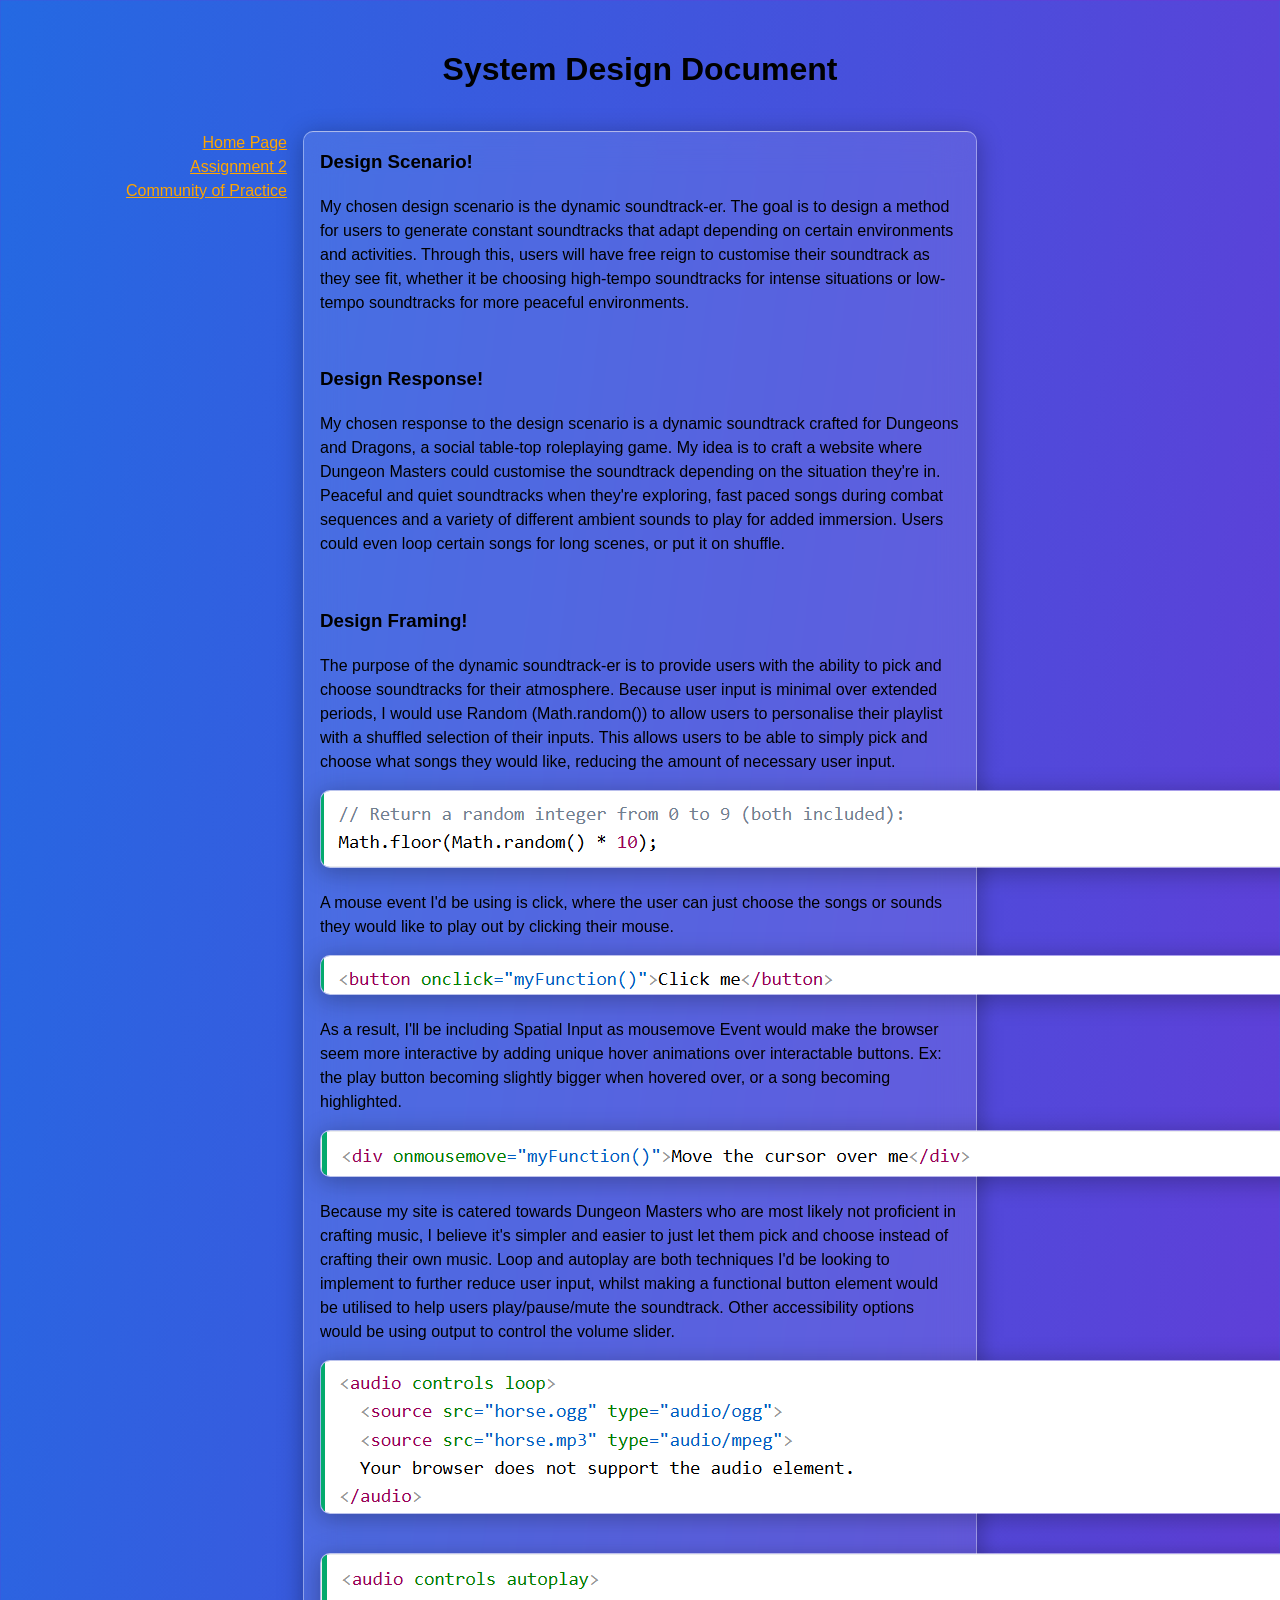
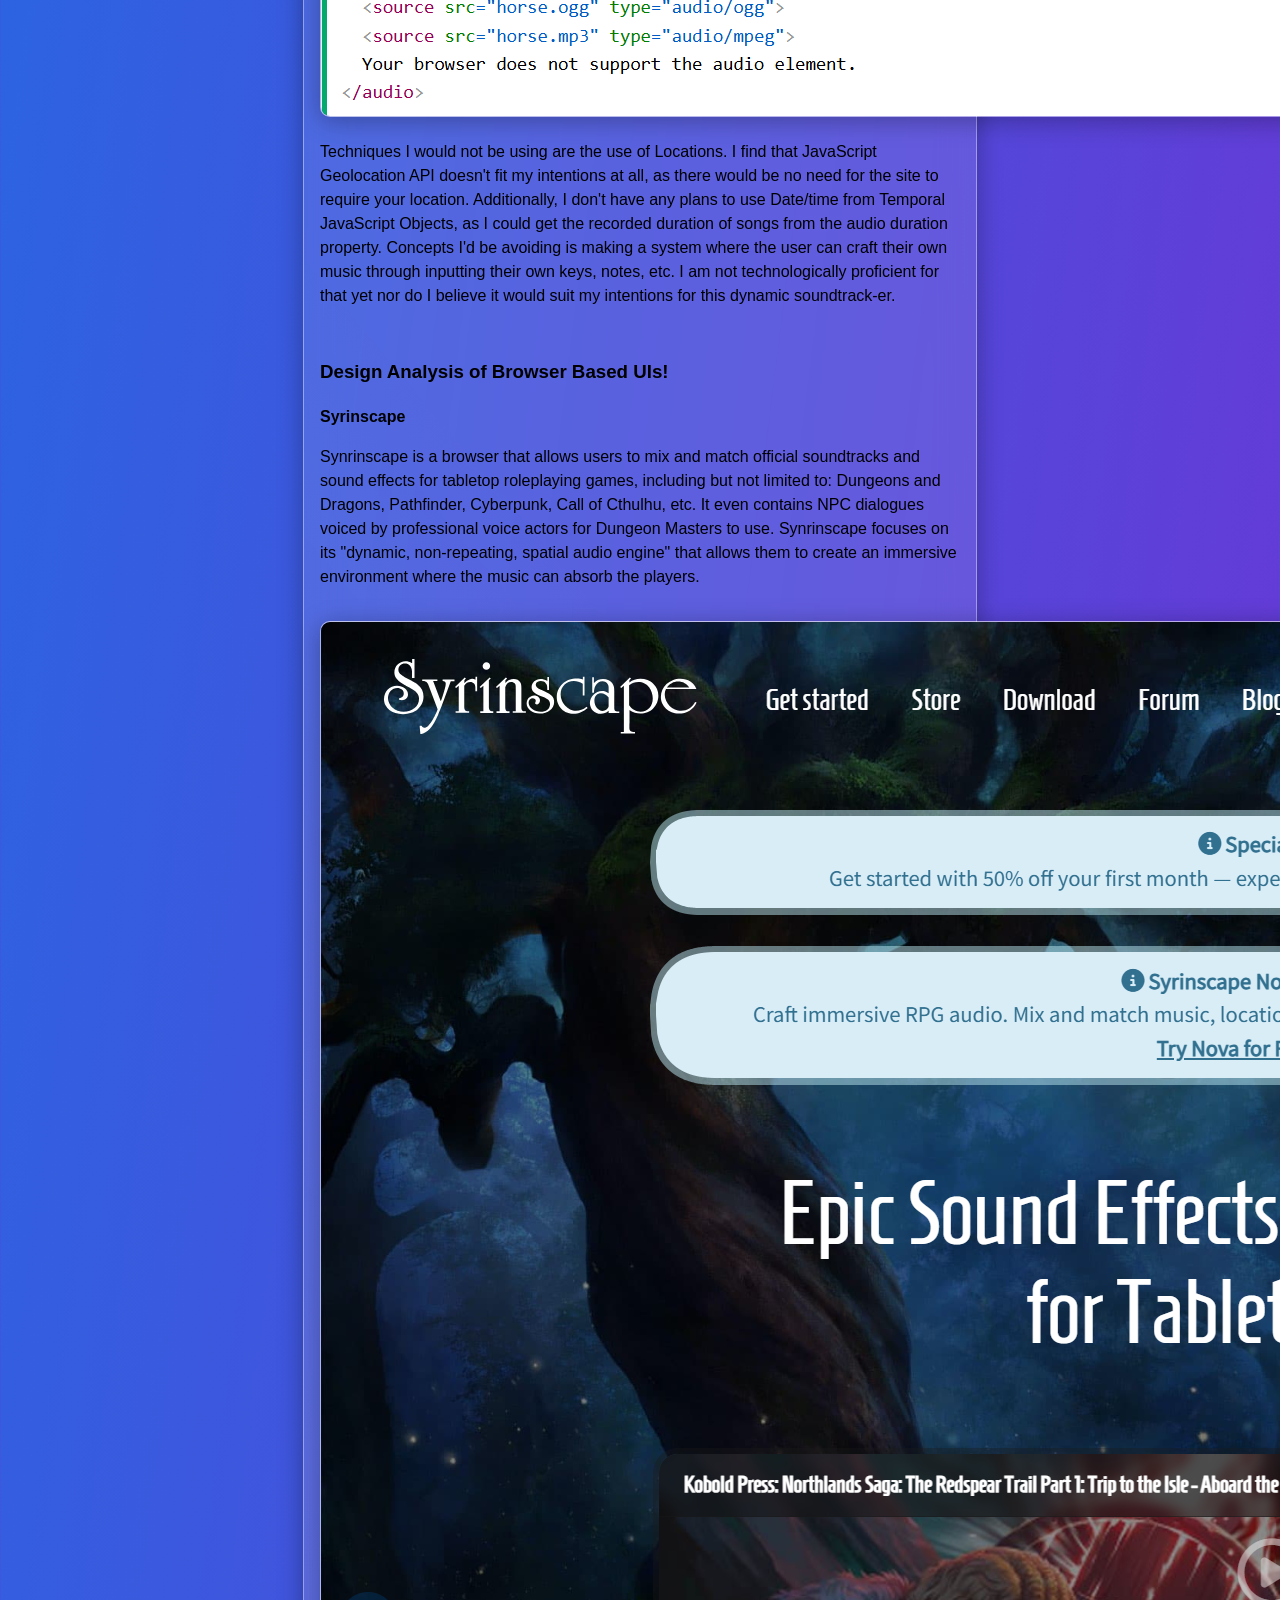
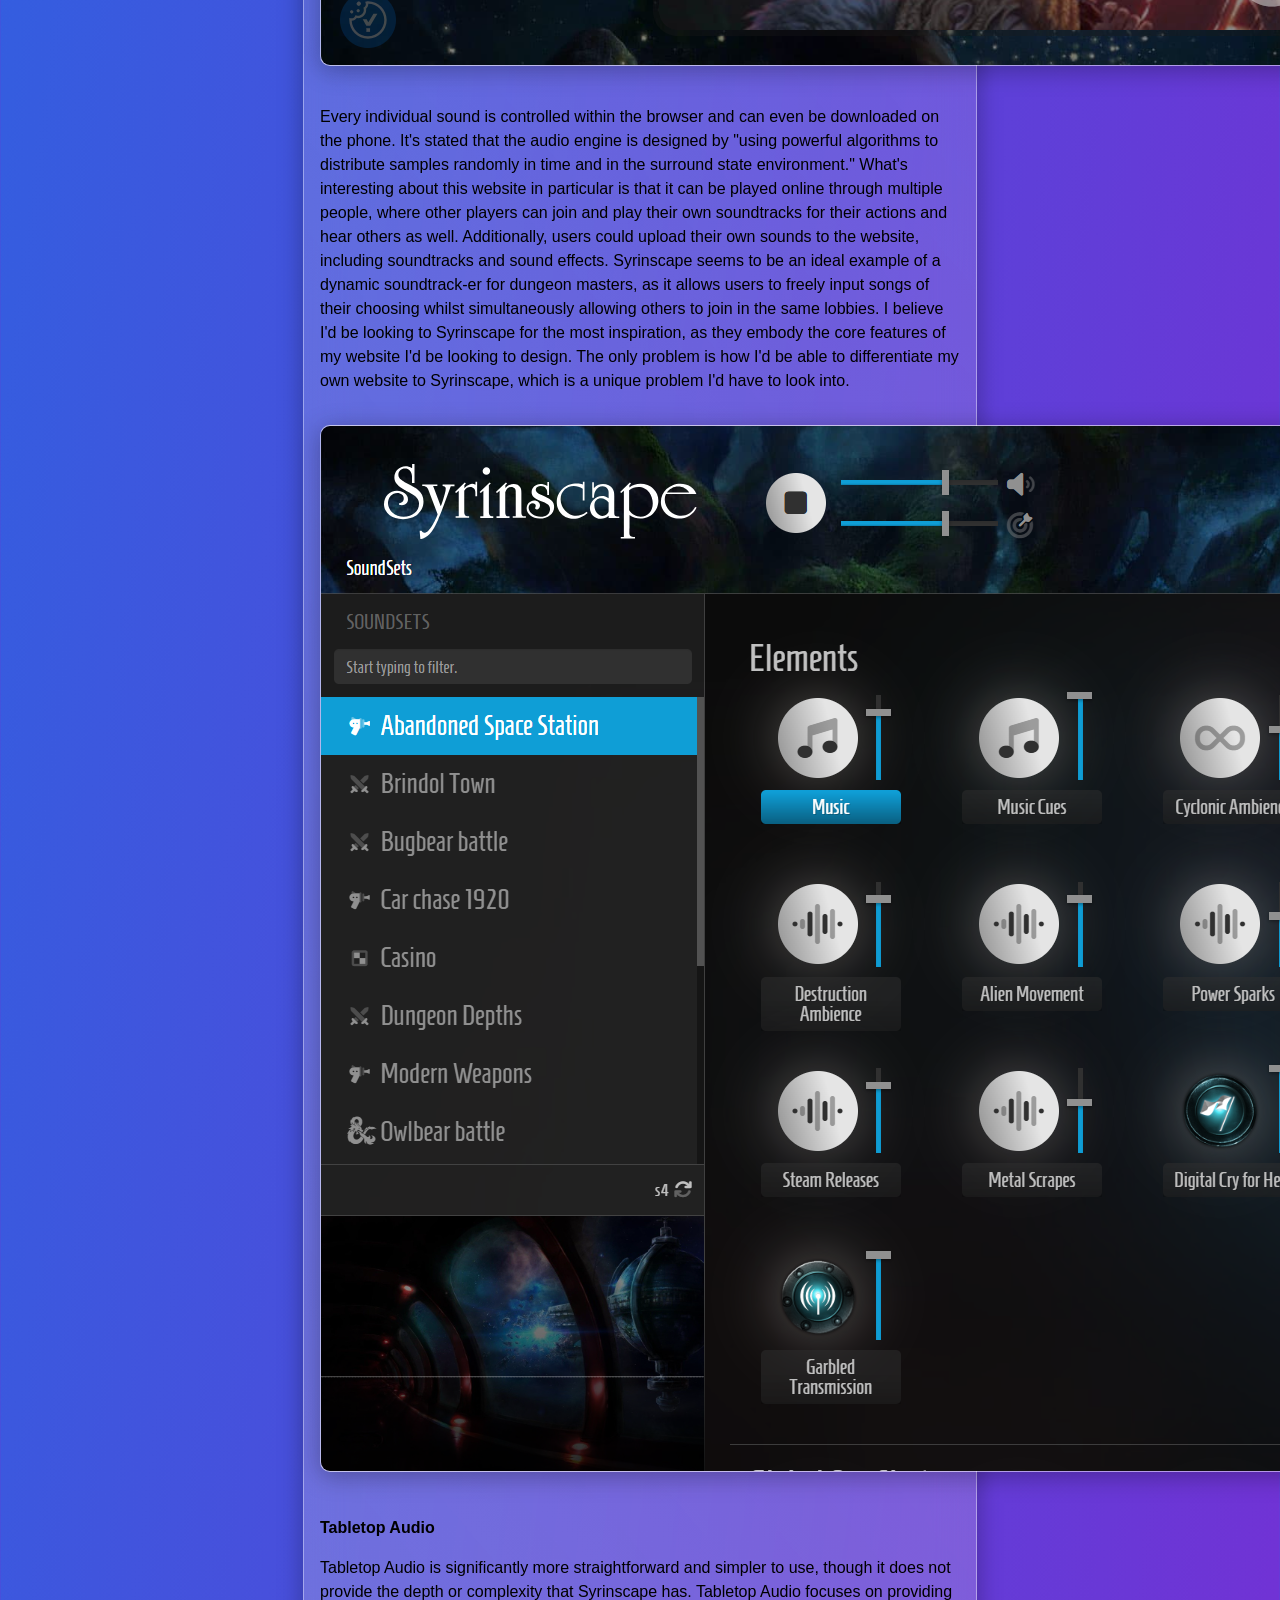
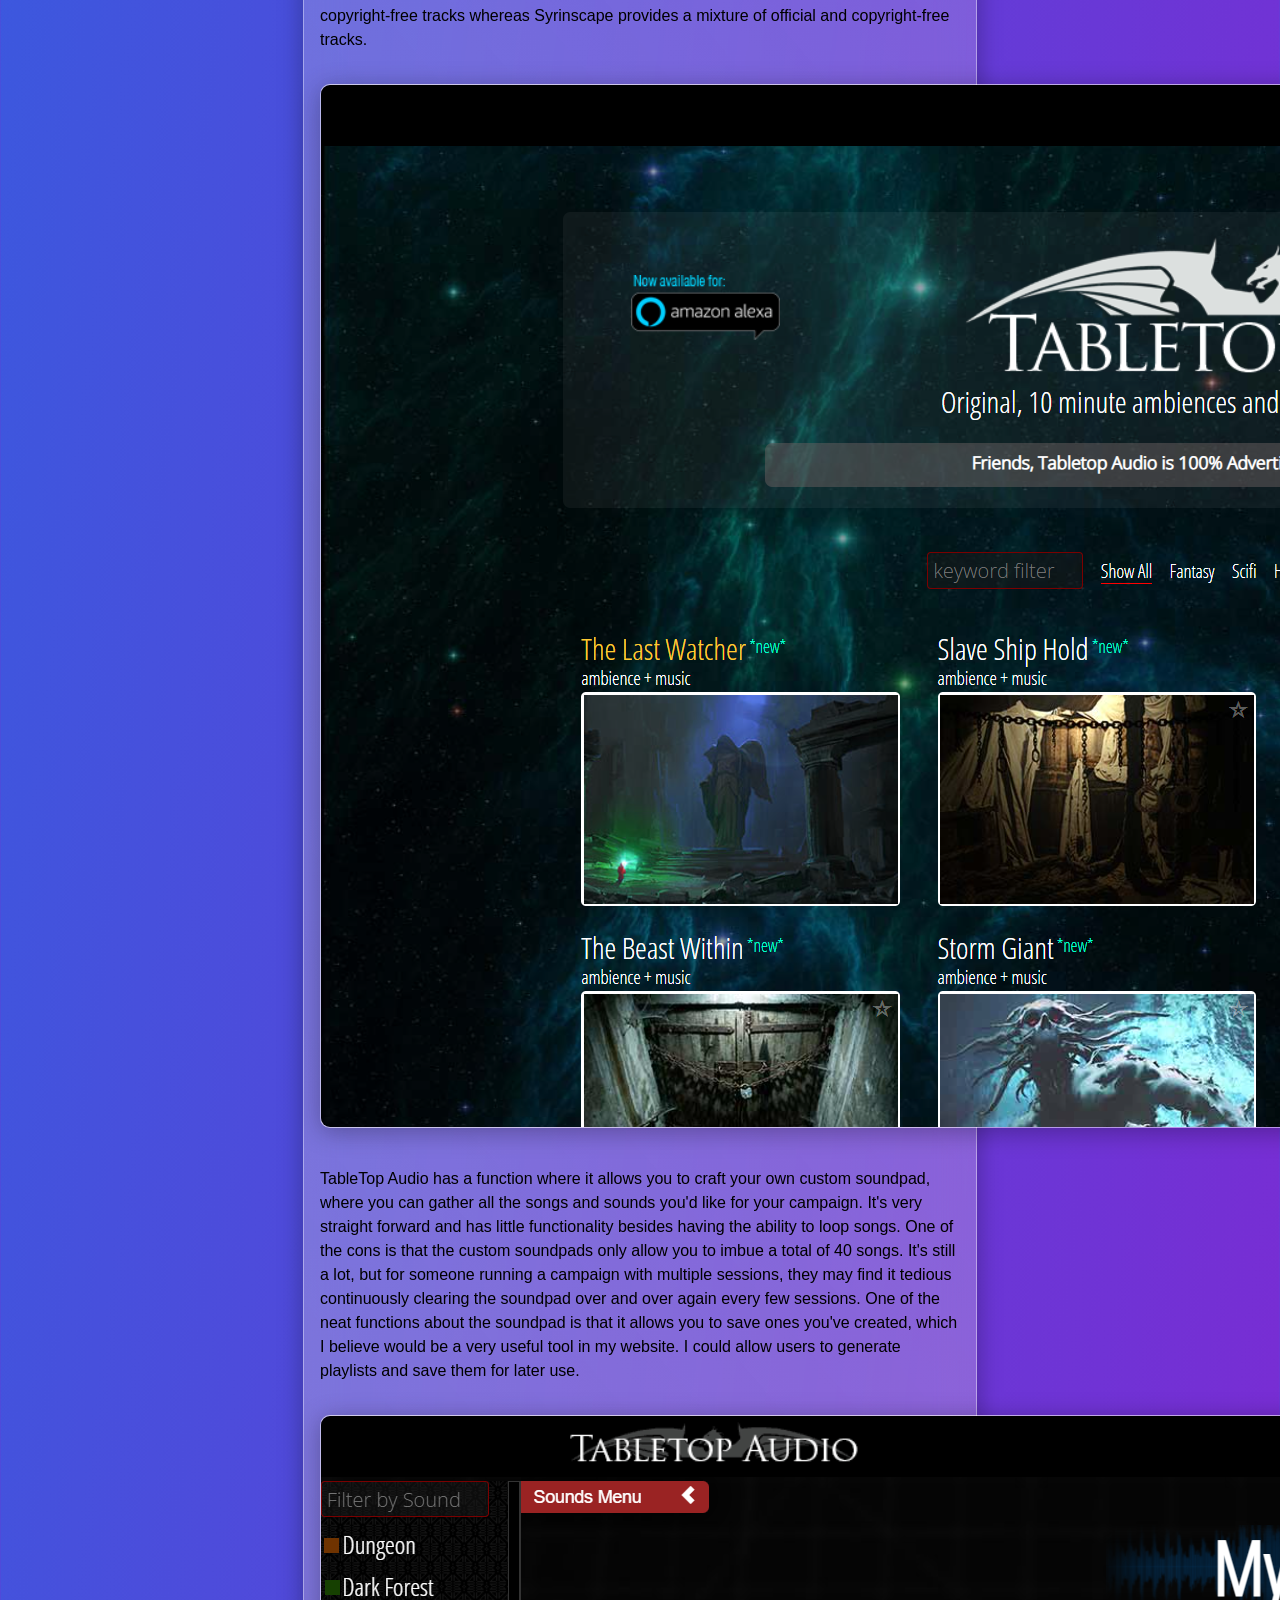
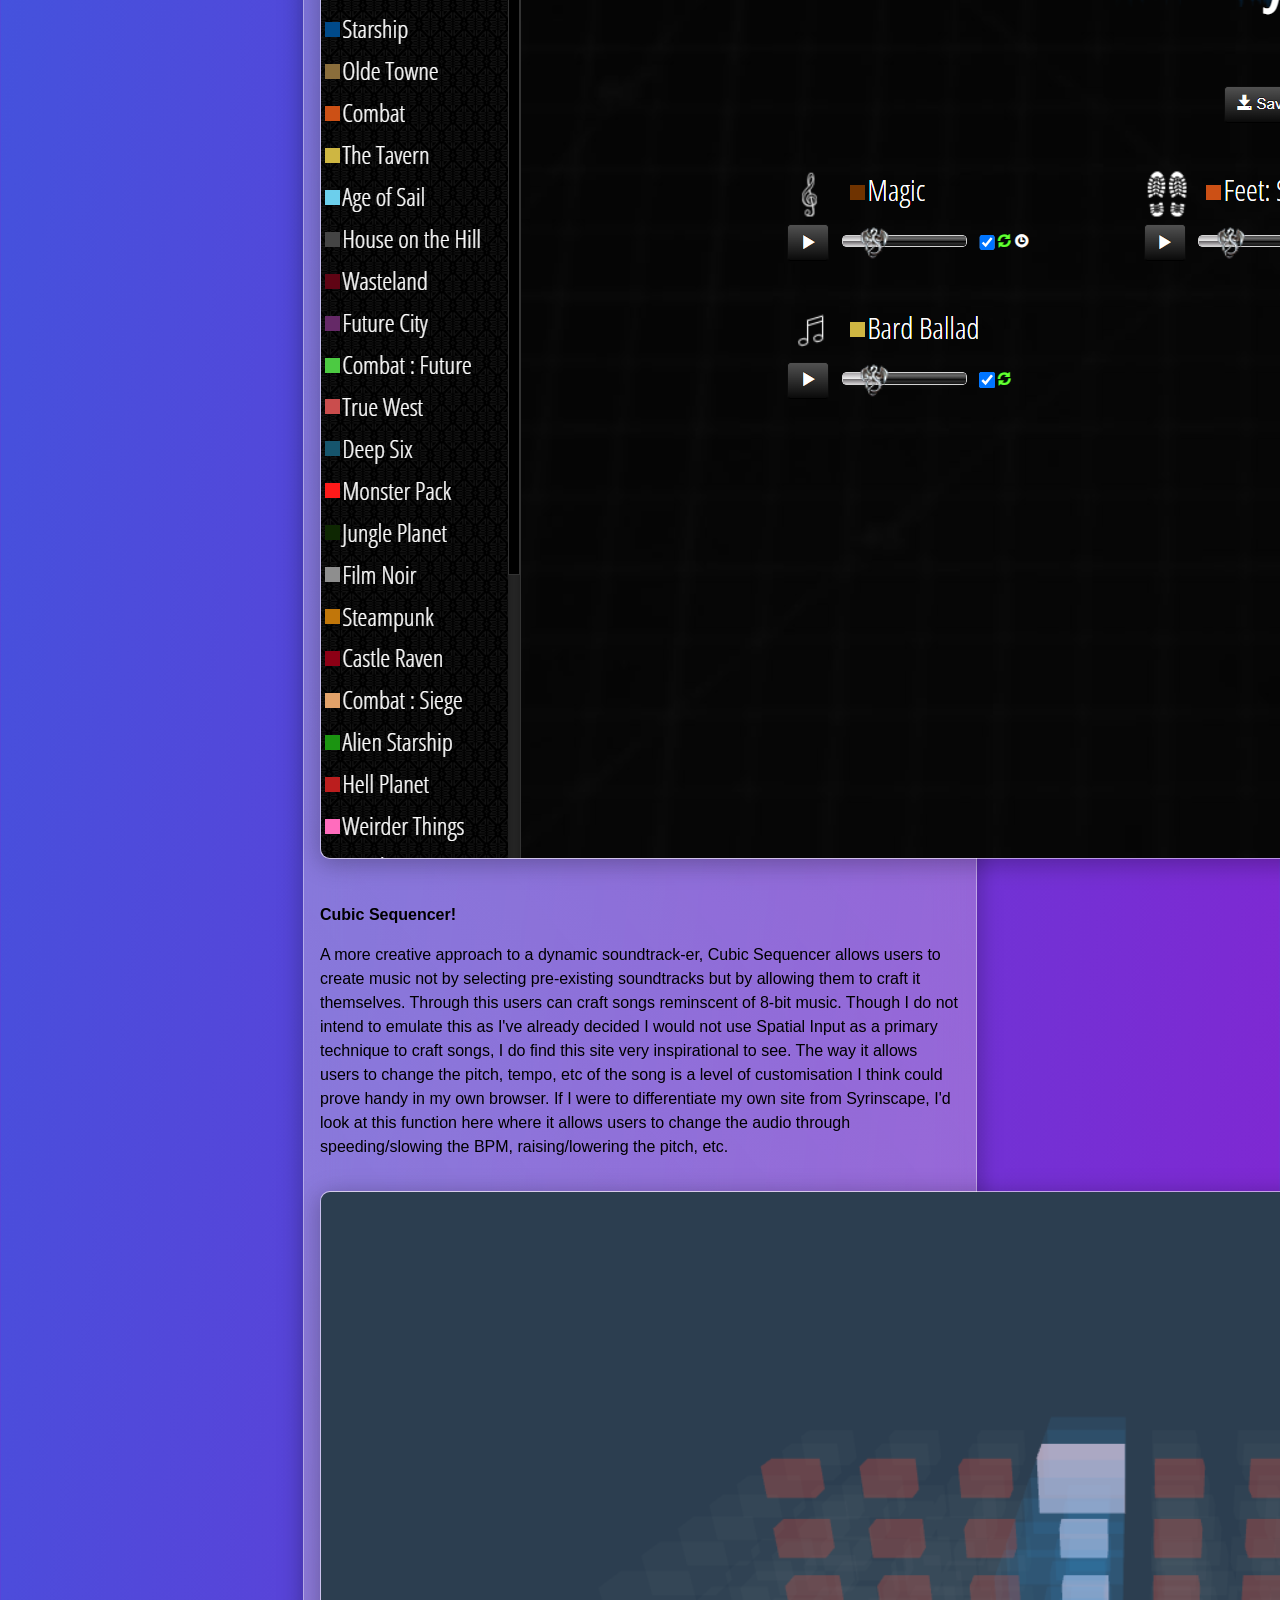
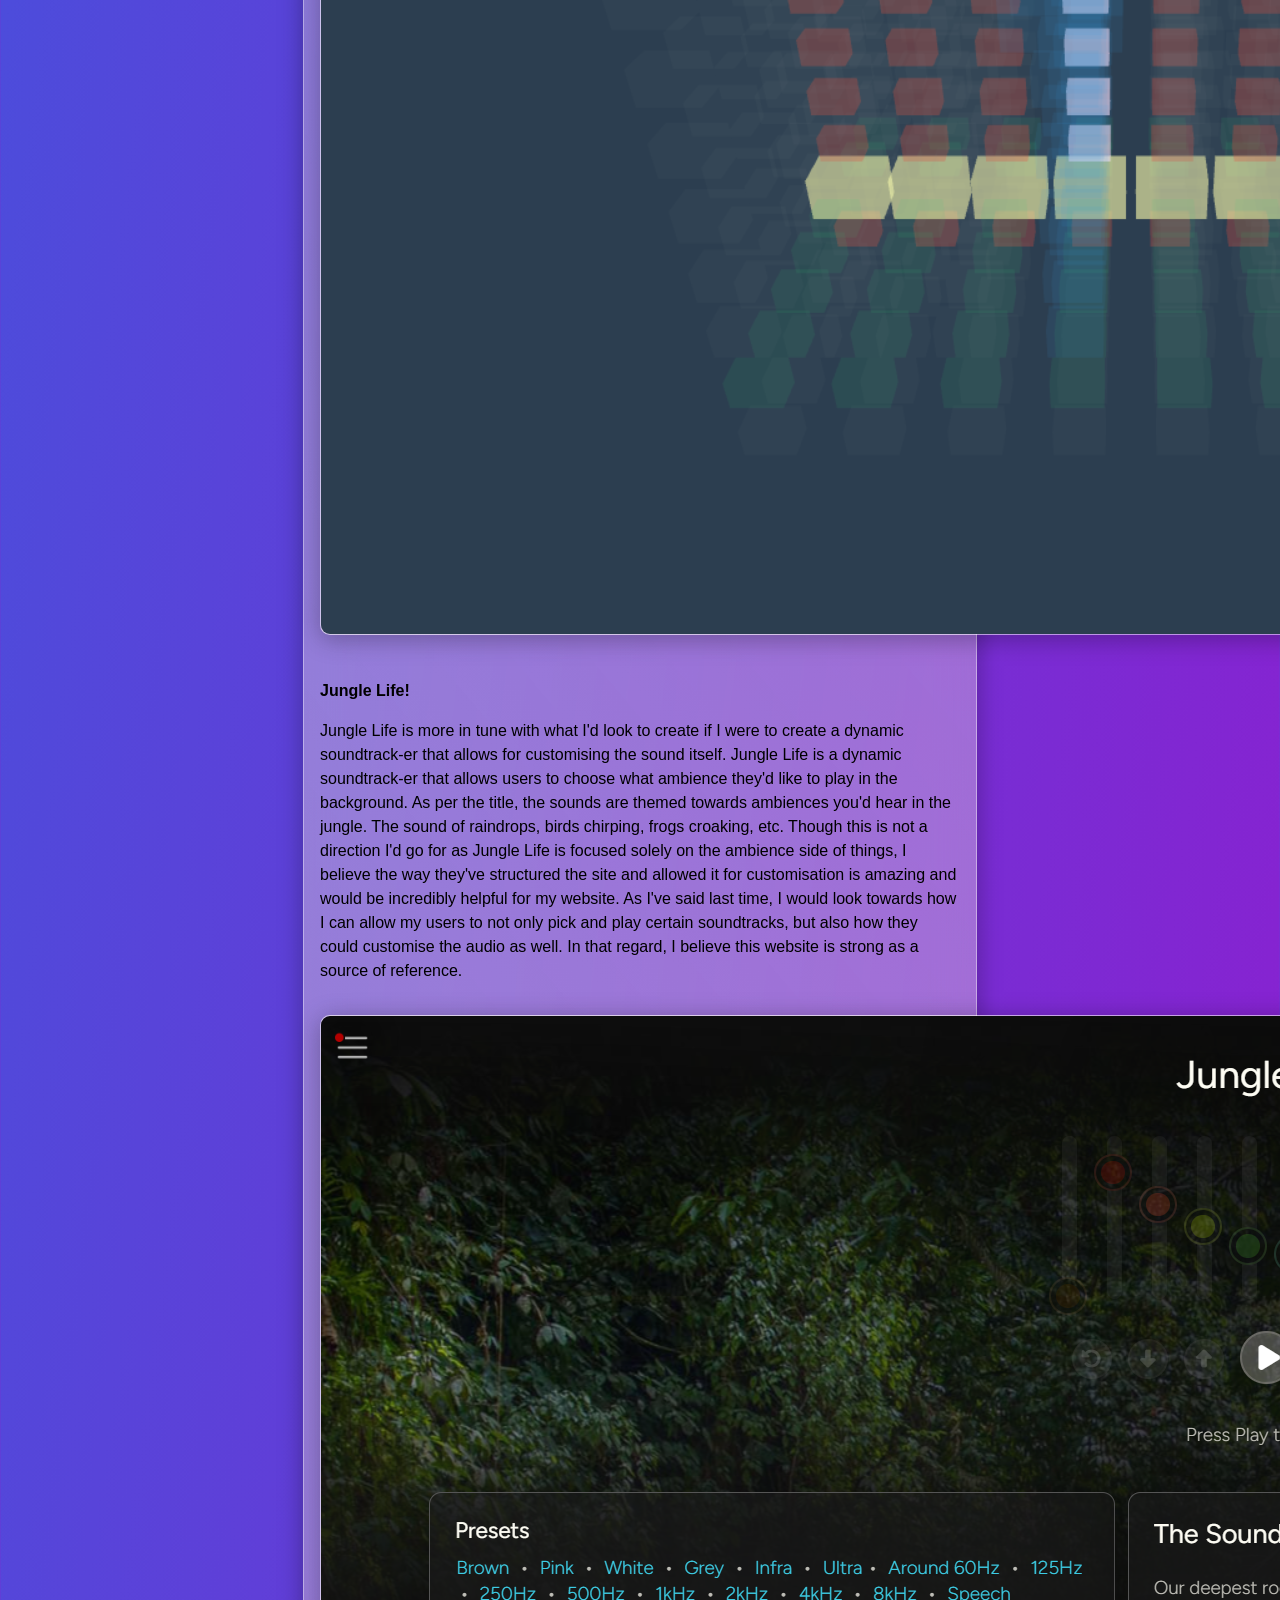
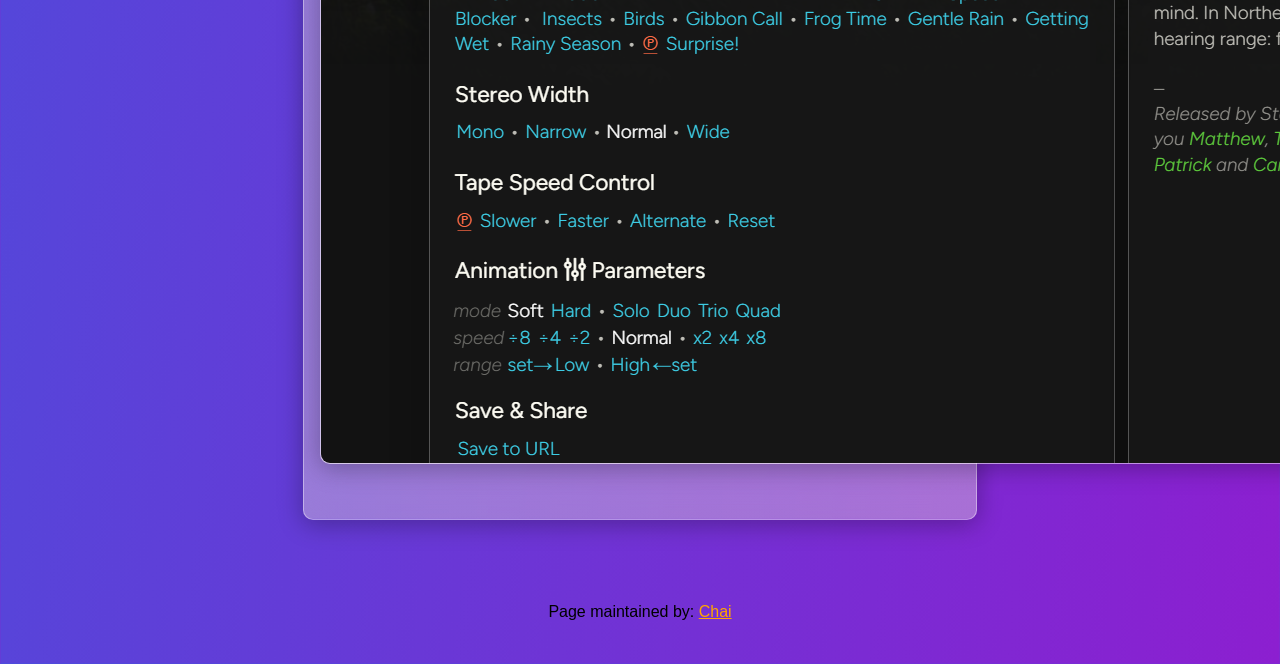
==== commit c5fdcb6c: "added techniques and concepts I wouldn't use on my design framing" ====
--- a/assignment1.html
+++ b/assignment1.html
@@ -101,6 +101,17 @@
 
             <img src="assignment1images/loop.png" />
             <img src="assignment1images/autoplay.png" />
+
+            Techniques I would not be using are the use of Locations. I find
+            that JavaScript Geolocation API doesn't fit my intentions at all, as
+            there would be no need for the site to require your location.
+            Additionally, I don't have any plans to use Date/time from Temporal
+            JavaScript Objects, as I could get the recorded duration of songs
+            from the audio duration property. Concepts I'd be avoiding is making
+            a system where the user can craft their own music through inputting
+            their own keys, notes, etc. I am not technologically proficient for
+            that yet nor do I believe it would suit my intentions for this
+            dynamic soundtrack-er.
           </p>
         </section>
         <section>
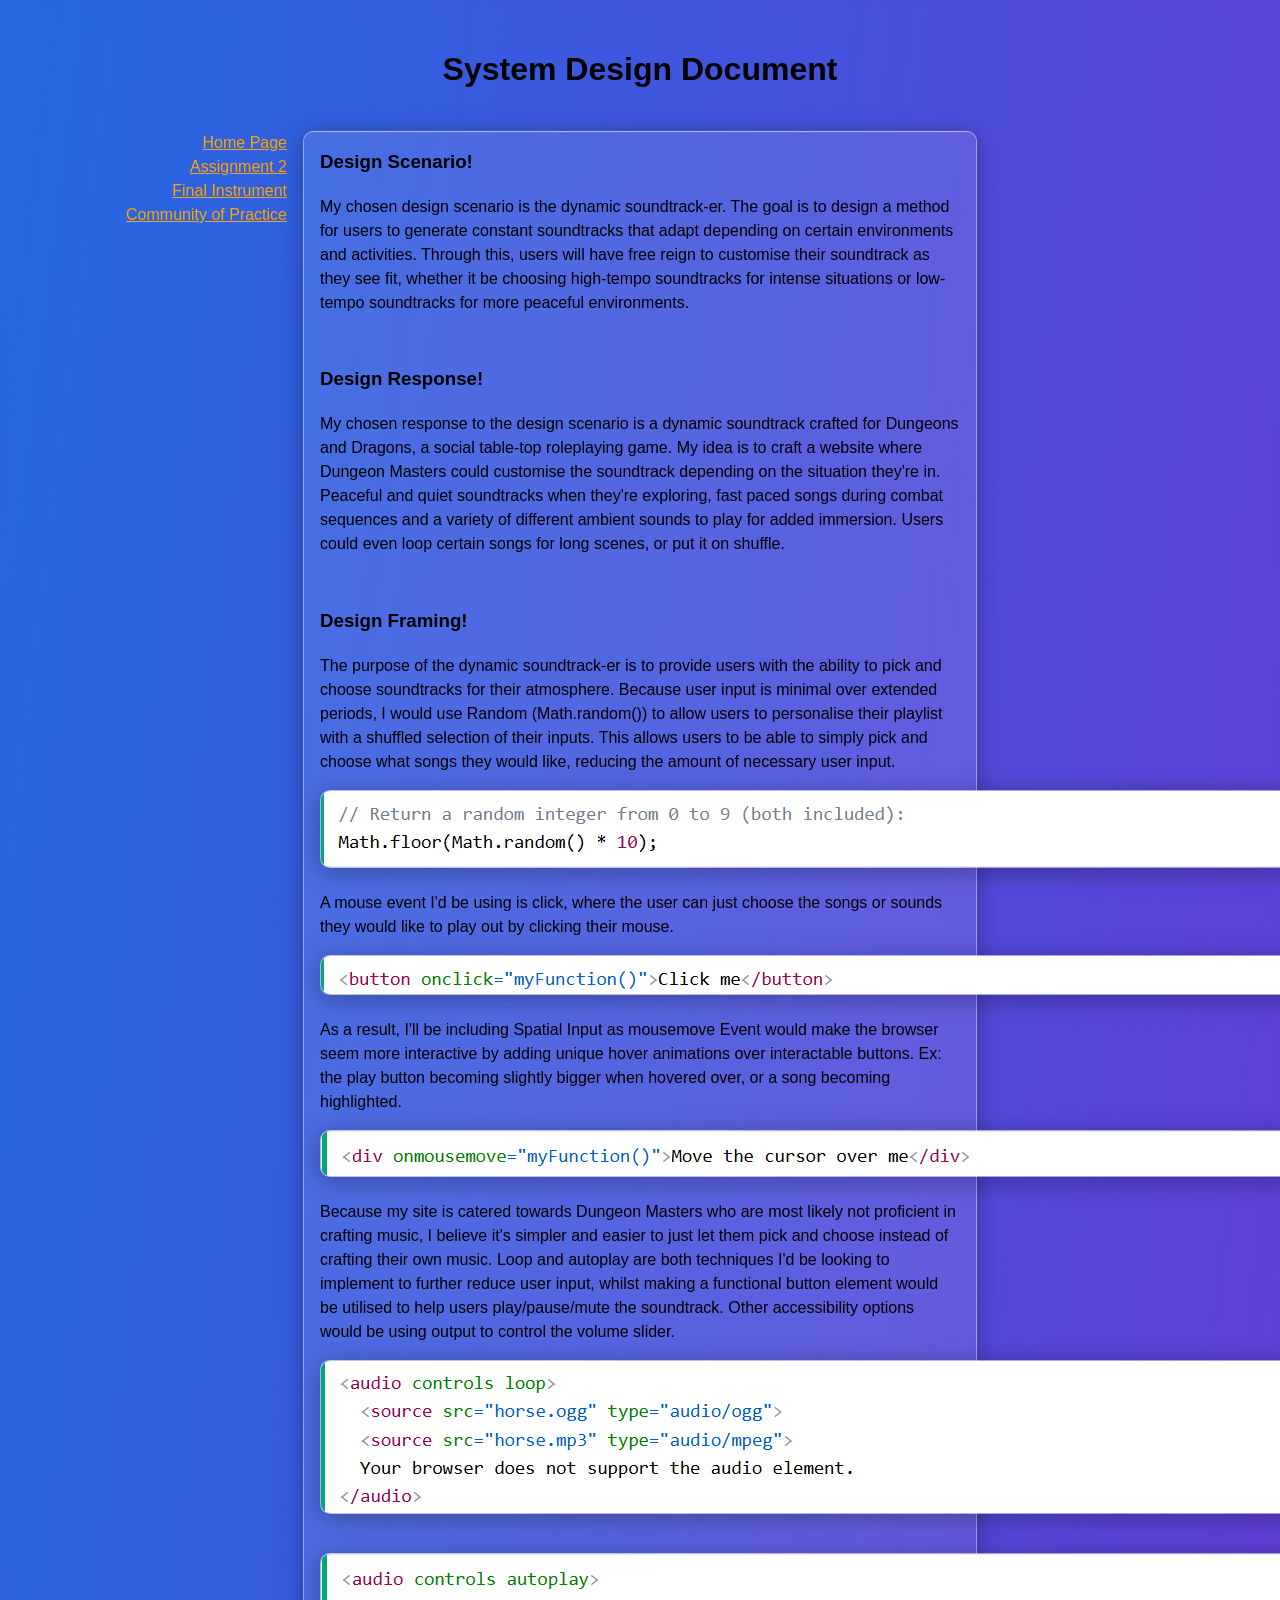
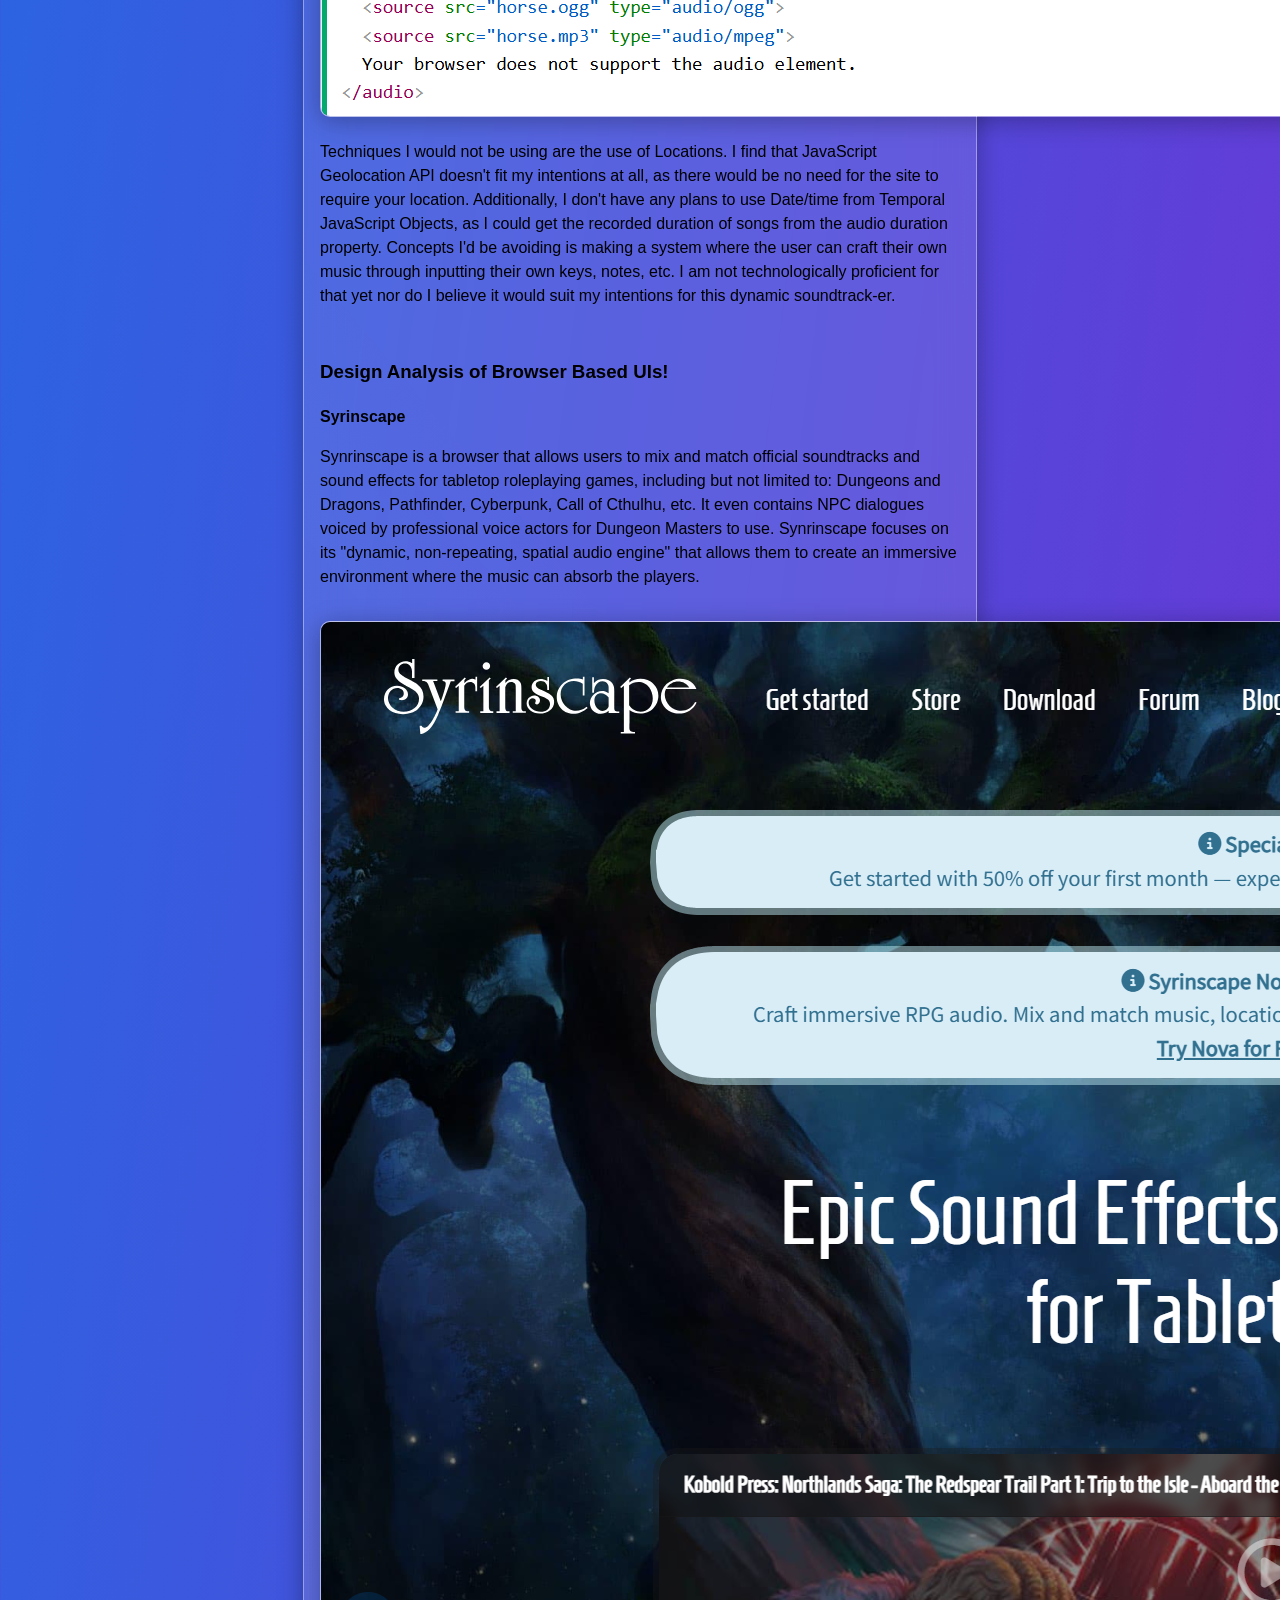
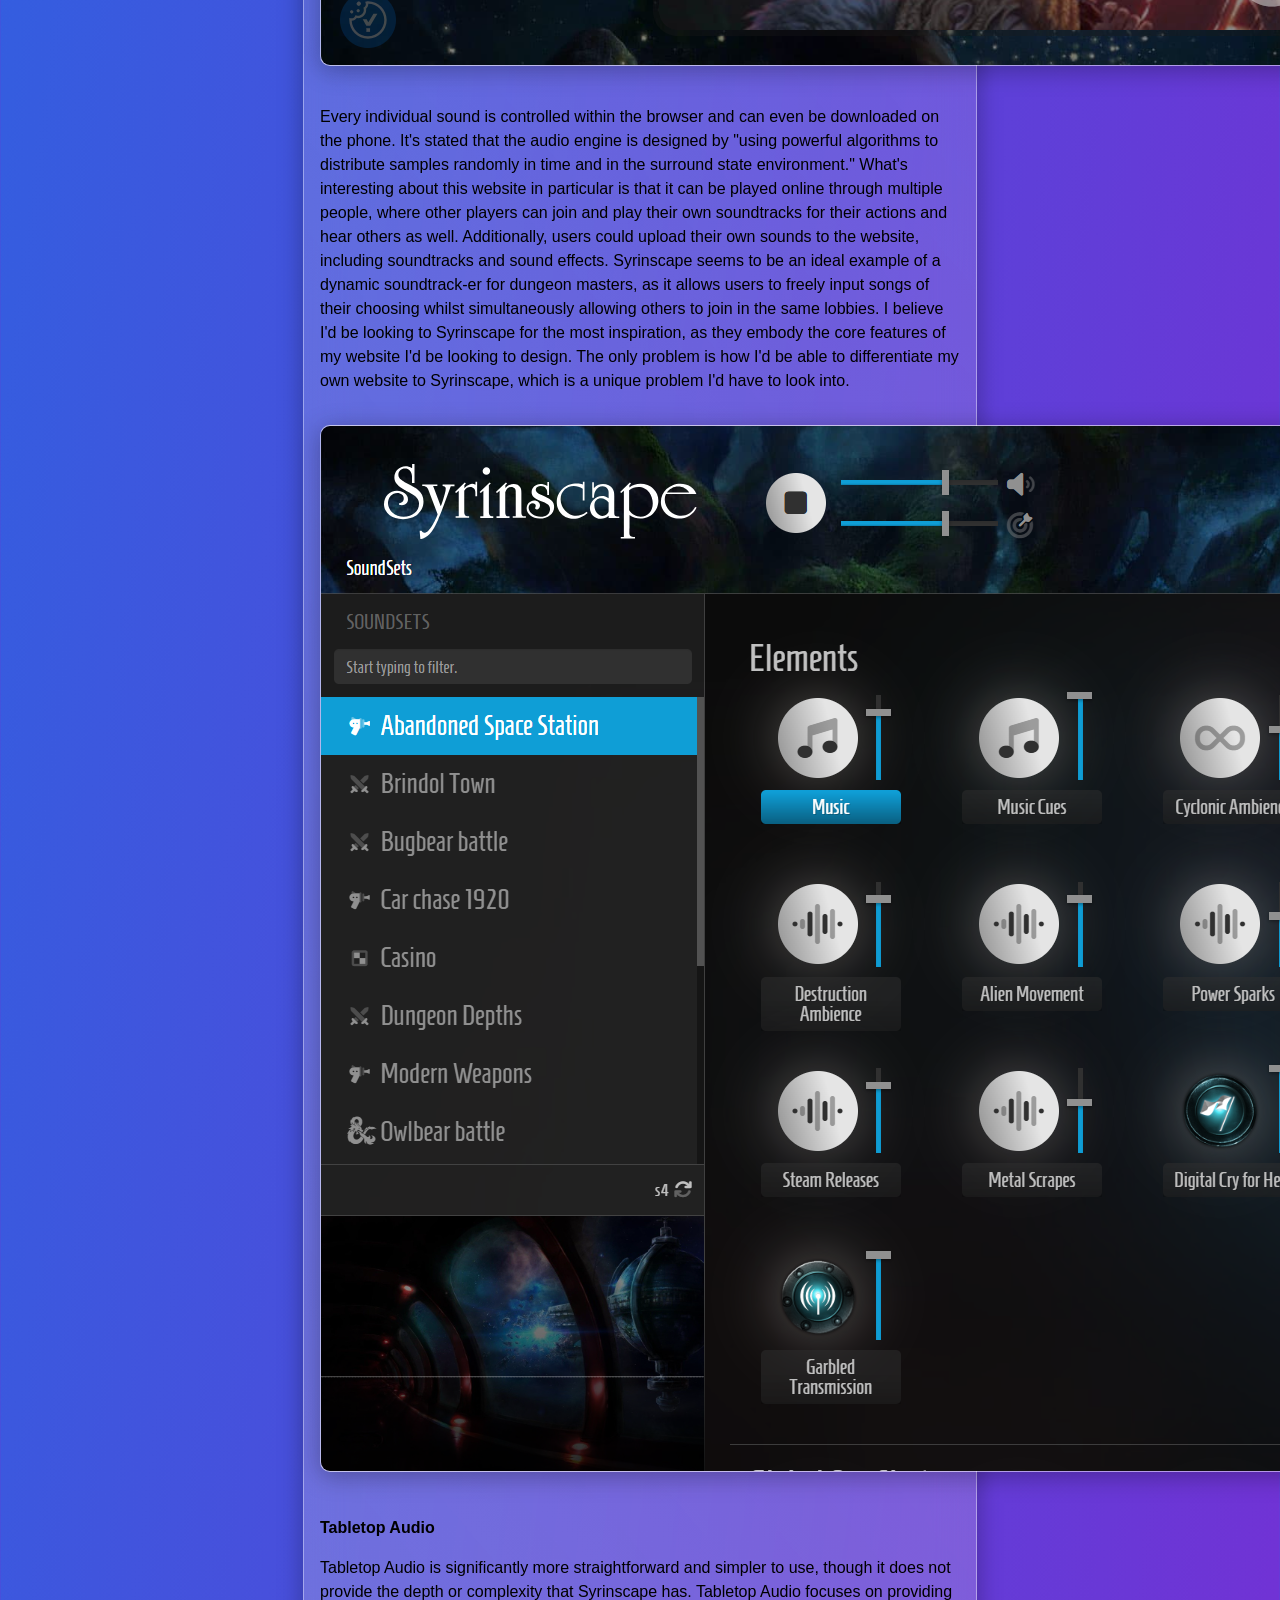
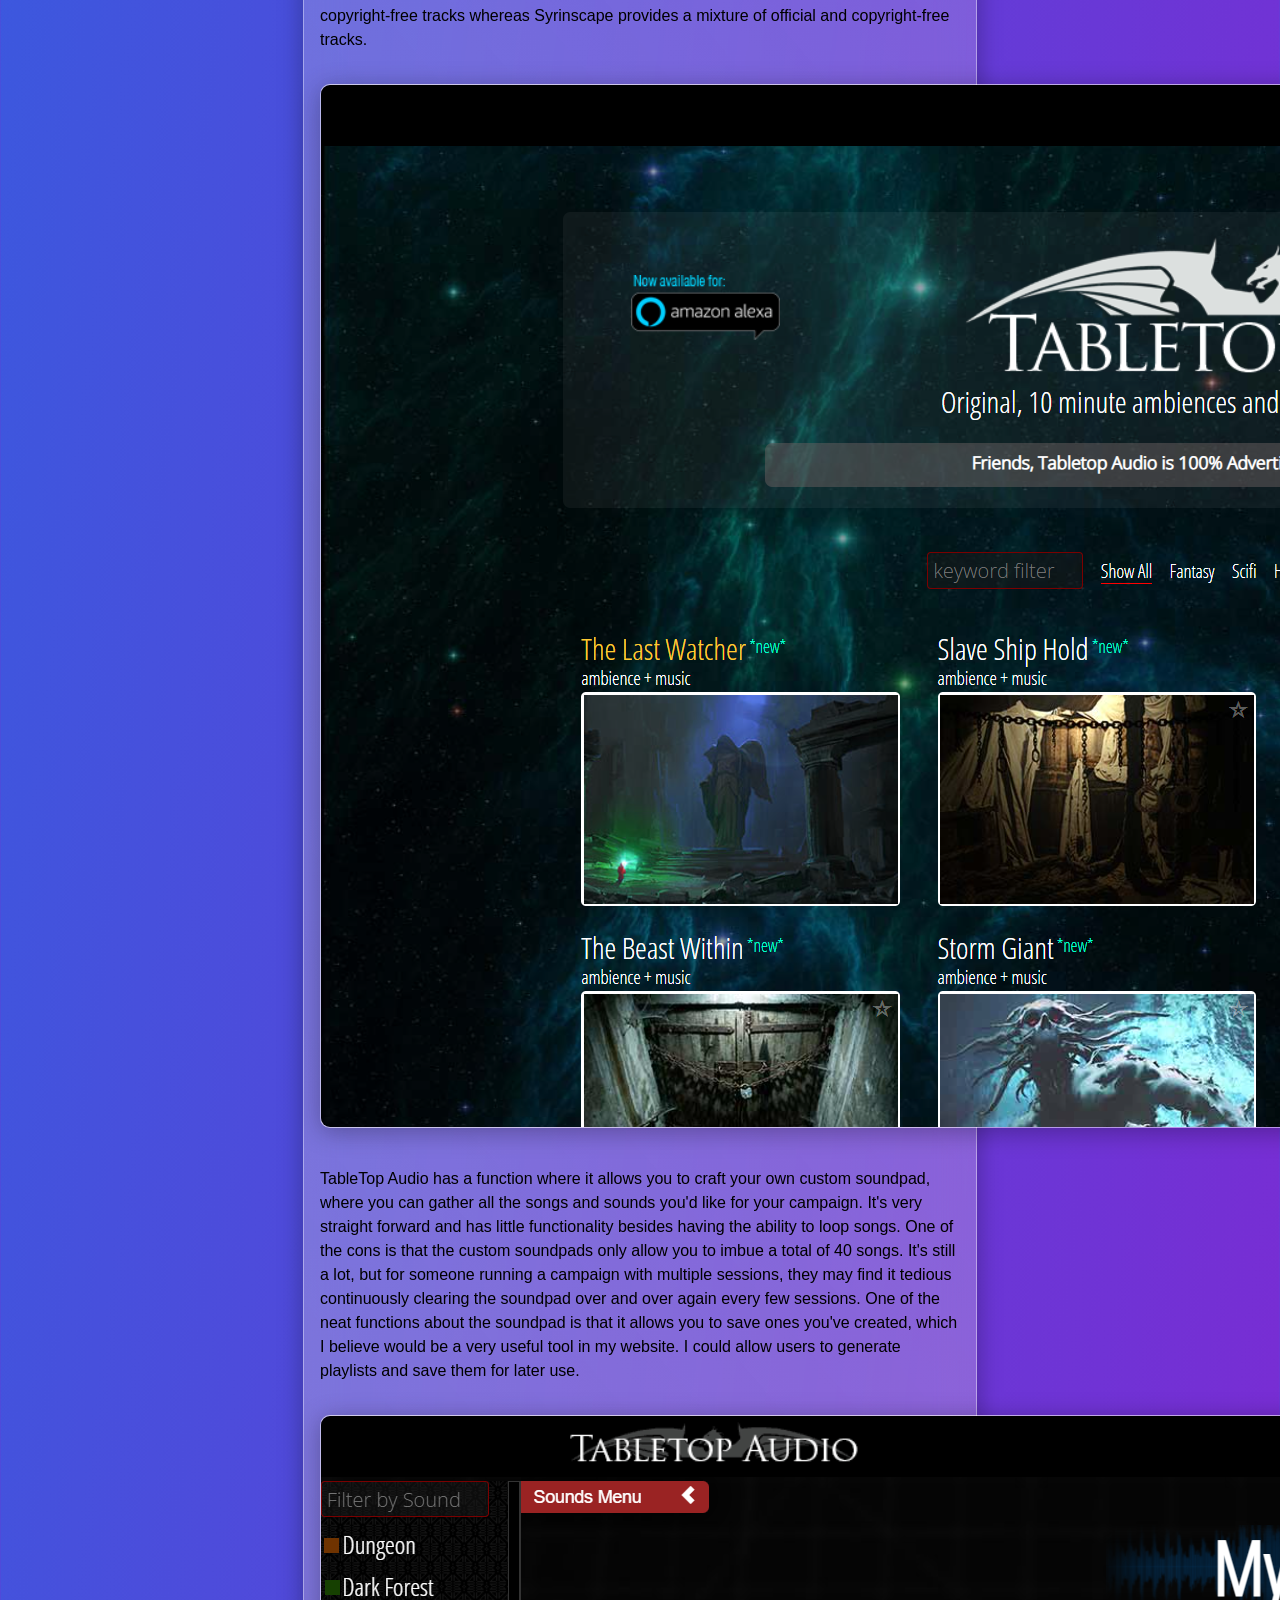
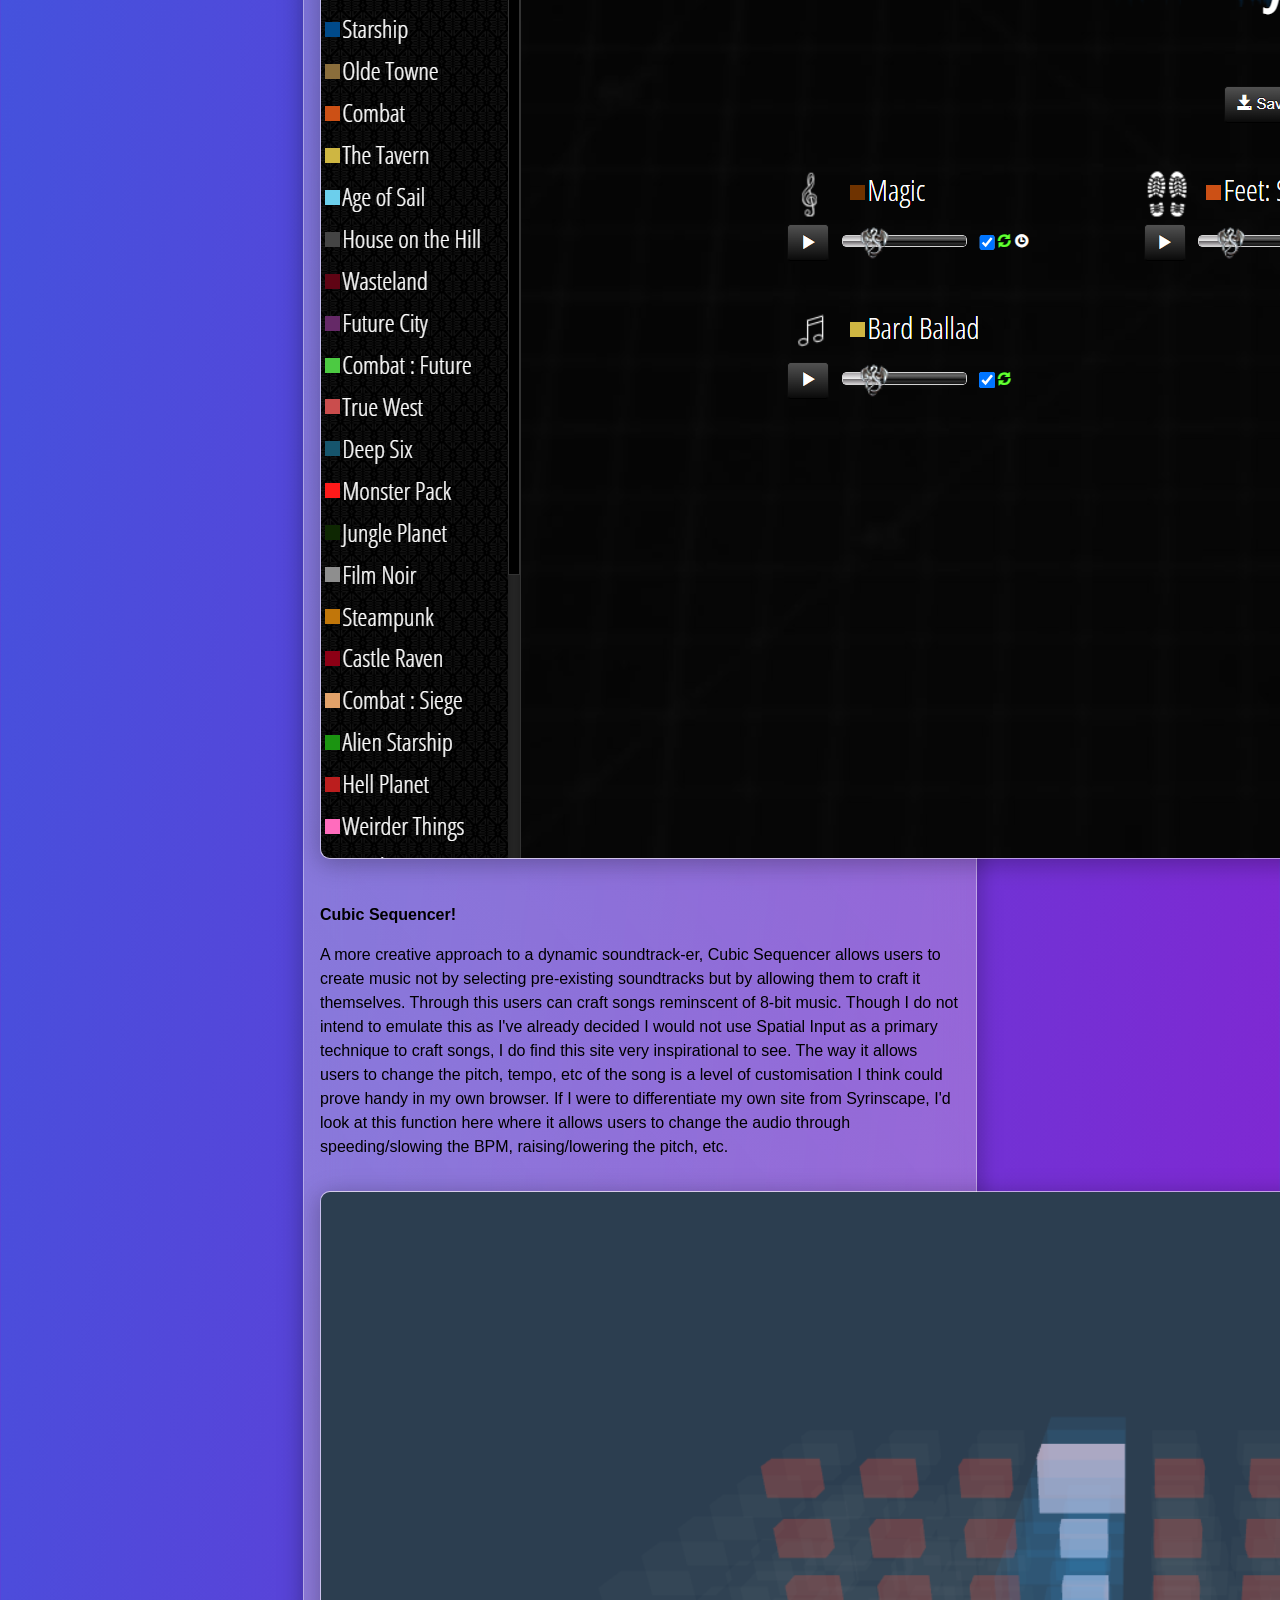
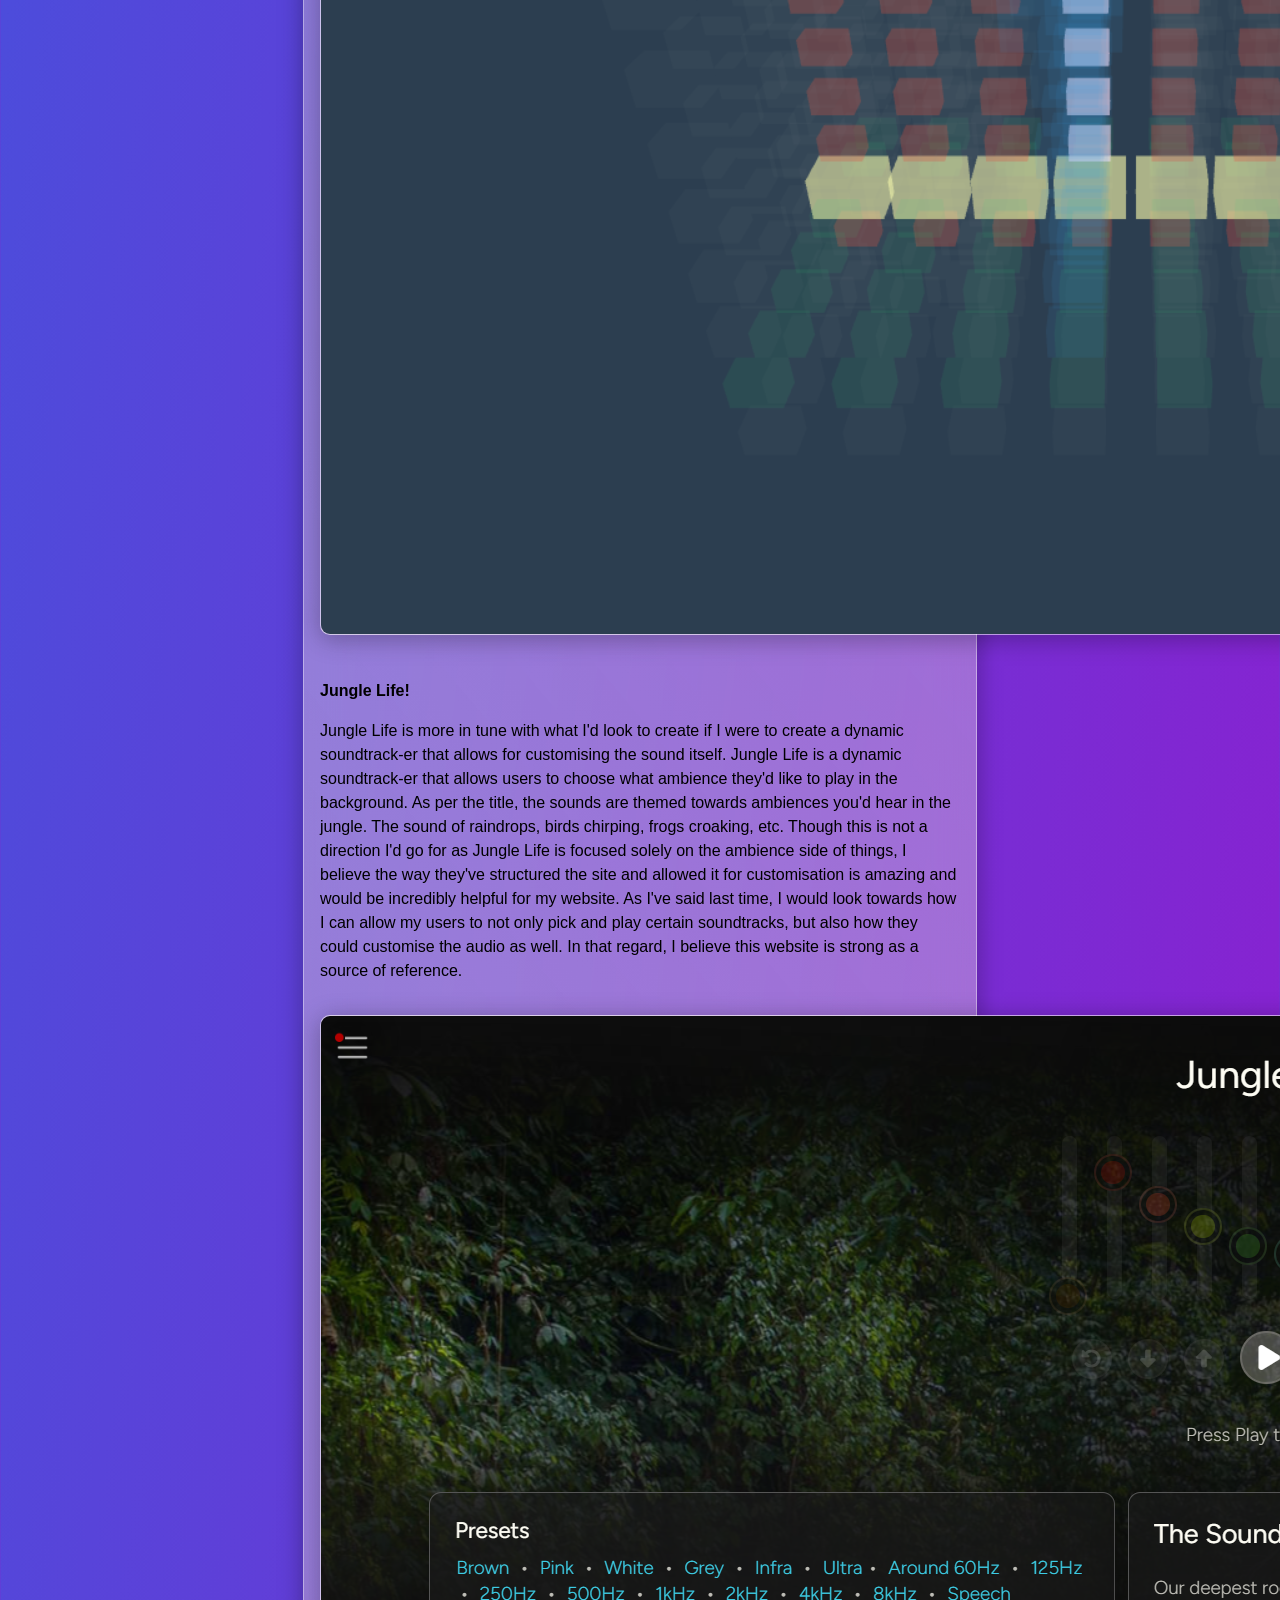
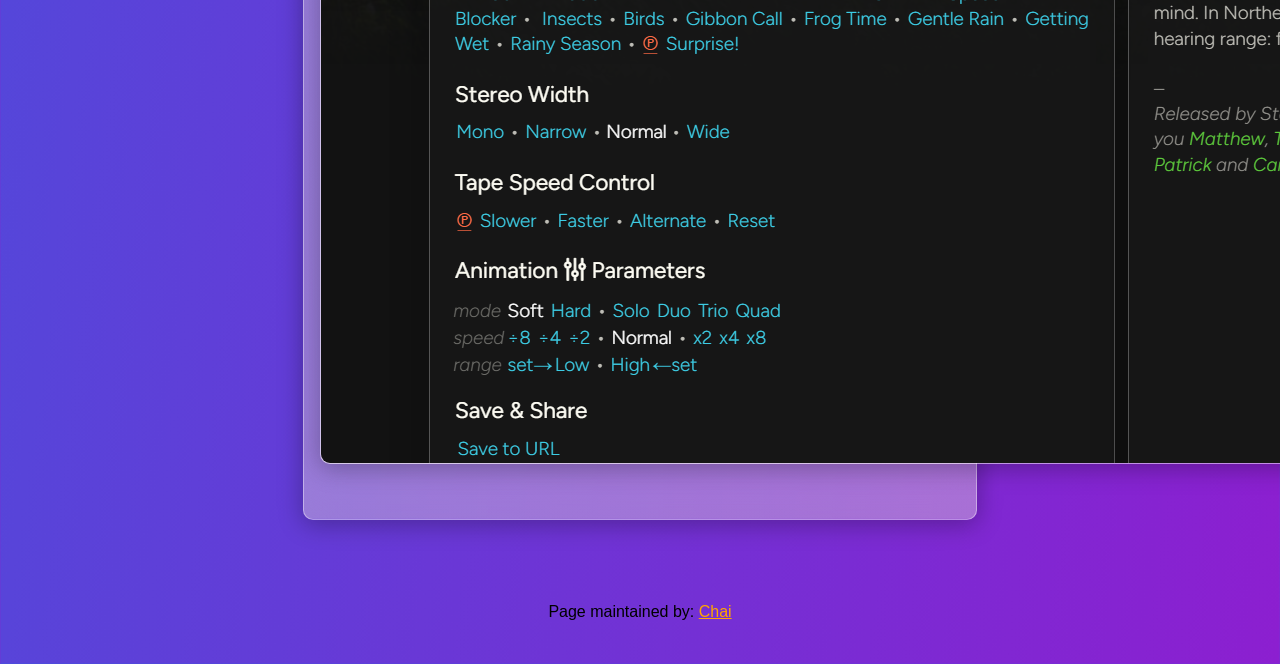
==== commit 80a205aa: "assignment3" ====
--- a/assignment1.html
+++ b/assignment1.html
@@ -33,6 +33,9 @@
       <nav>
         <a href="./index.html">Home Page</a>
         <a href="./assignment2.html">Assignment 2</a>
+        <a href="./https://github.com/ambivalent-eve/ambi-eve-finalInstrument"
+          >Final Instrument</a
+        >
         <a href="https://au.miro.com/app/board/u3jVOf5Gcuk=/"
           >Community of Practice</a
         >
--- a/style.css
+++ b/style.css
@@ -75,7 +75,6 @@
     rgba(232, 219, 219, 0.4) 12%,
     rgba(255, 255, 255, 0.1) 77%
   );
-  background-blend-mode:;
   box-shadow: 0px 4px 24px 1px rgba(0, 0, 0, 0.28);
   backdrop-filter: blur(19px);
   -webkit-backdrop-filter: blur(5px);
@@ -83,6 +82,7 @@
   width: fit-content;
   height: fit-content;
 }
+/*Added a modern glass effect to the main container to keep a simple and readable aesthetic to the page.*/
 
 section {
   max-width: 80rch;
@@ -114,11 +114,10 @@
     rgba(232, 219, 219, 0.4) 12%,
     rgba(255, 255, 255, 0.1) 77%
   );
-  background-blend-mode:;
   box-shadow: 0px 4px 24px 1px rgba(0, 0, 0, 0.28);
   backdrop-filter: blur(19px);
   -webkit-backdrop-filter: blur(5px);
-}
+} /*So that the image stands out in the middle of the text.*/
 
 /*technique from Kevin Powell*/
 /*https://youtu.be/CU8Plk-53RU?si=zMpP0Pfbg1SaXeDB&t=255*/
@@ -169,14 +168,6 @@
   footer {
     margin-block-start: 1rem;
   }
-  img {
-    margin-block-start: 1rem;
-    margin-block-end: 1rem;
-    border: 1px solid rgba(255, 255, 255, 0.4);
-    border-radius: 10px;
-    background-blend-mode:;
-    box-shadow: 0px 4px 24px 1px rgba(0, 0, 0, 0.2);
-  }
 }
 /* compact breakpoint : phone in portrait */
 @media (width < 600px) {
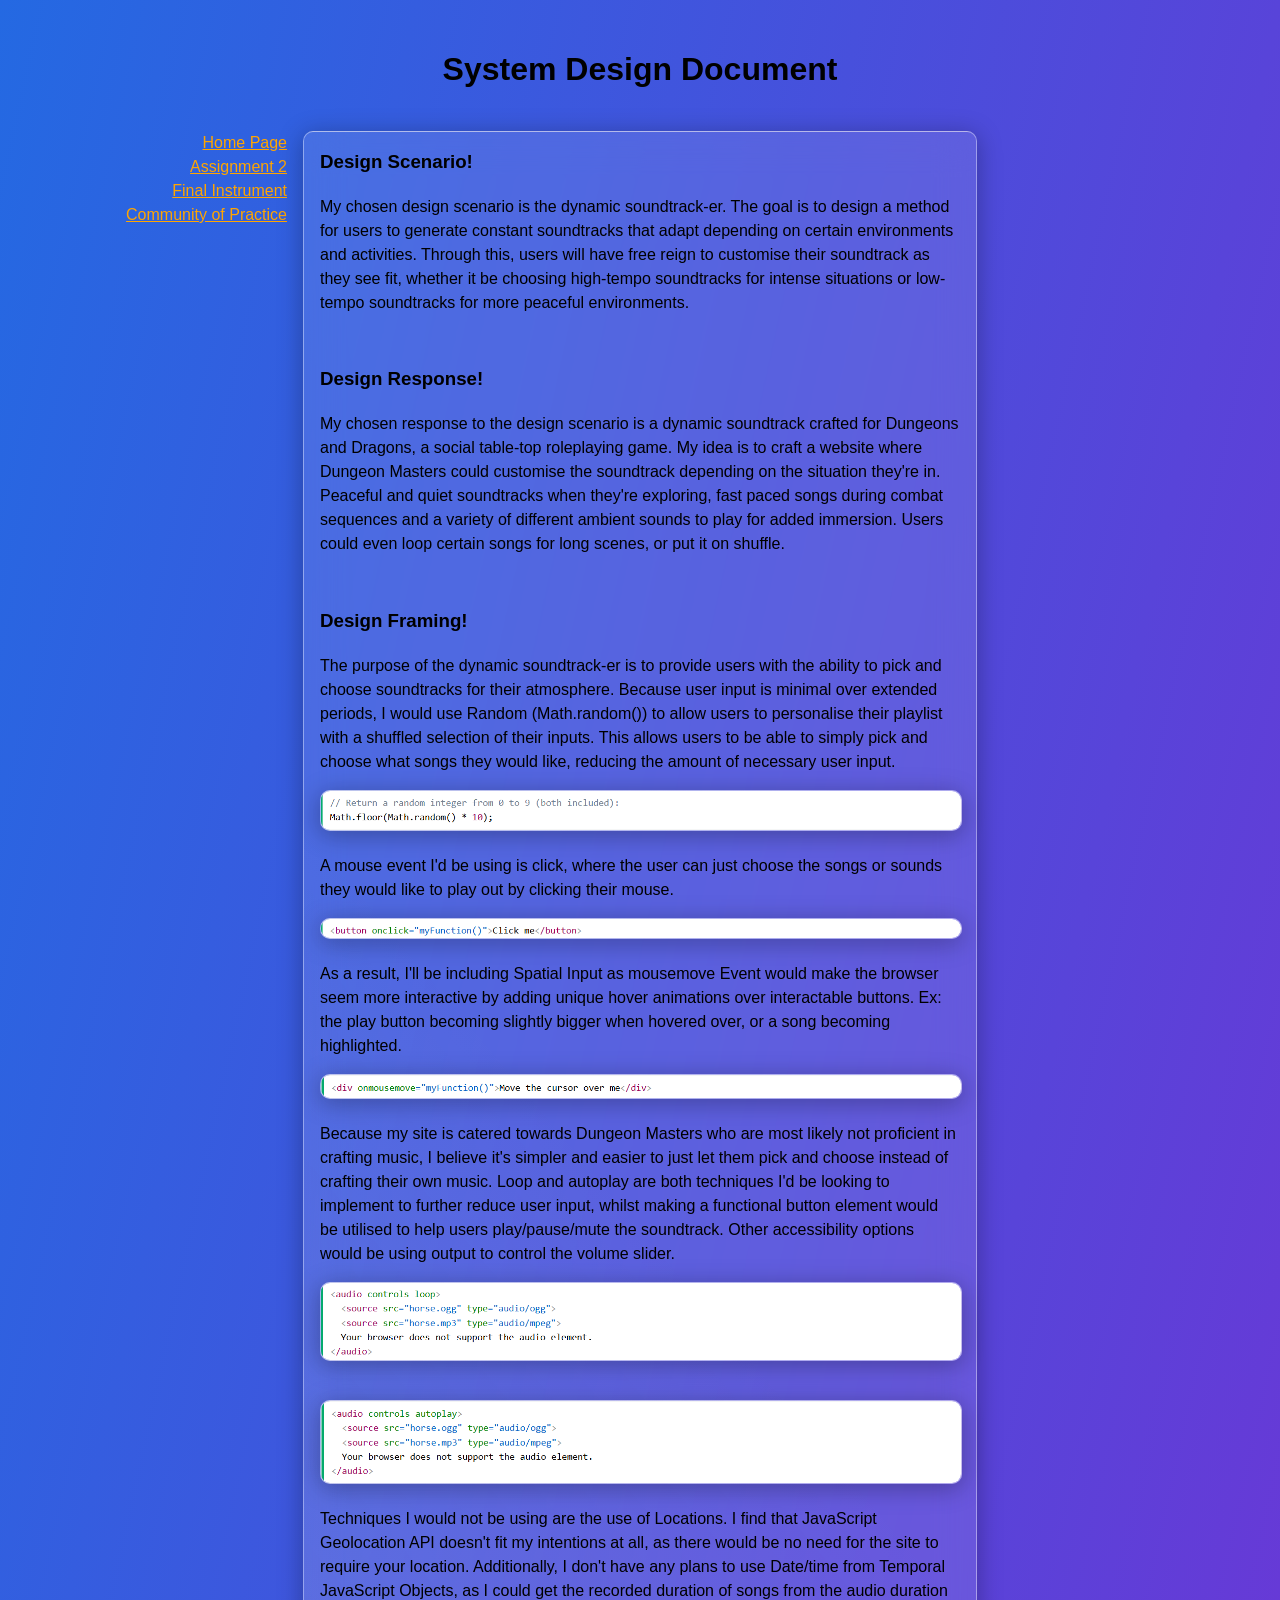
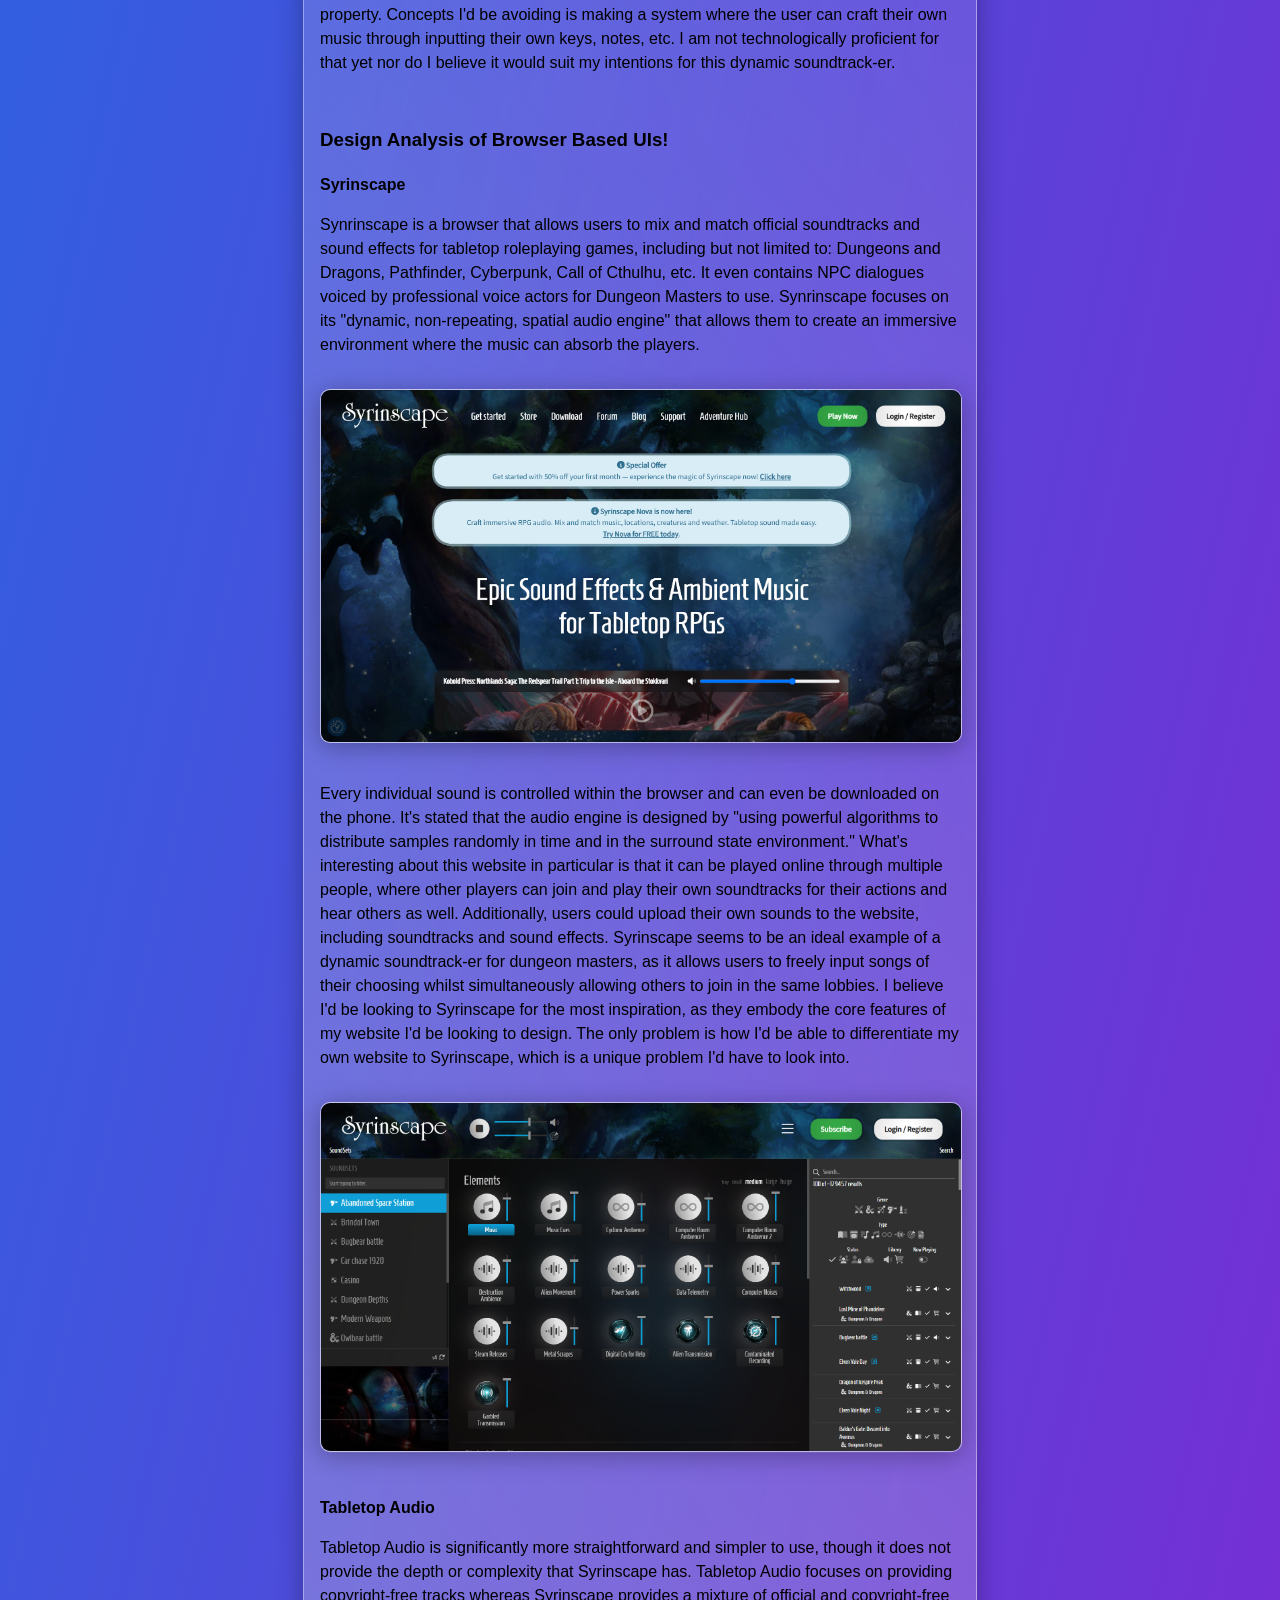
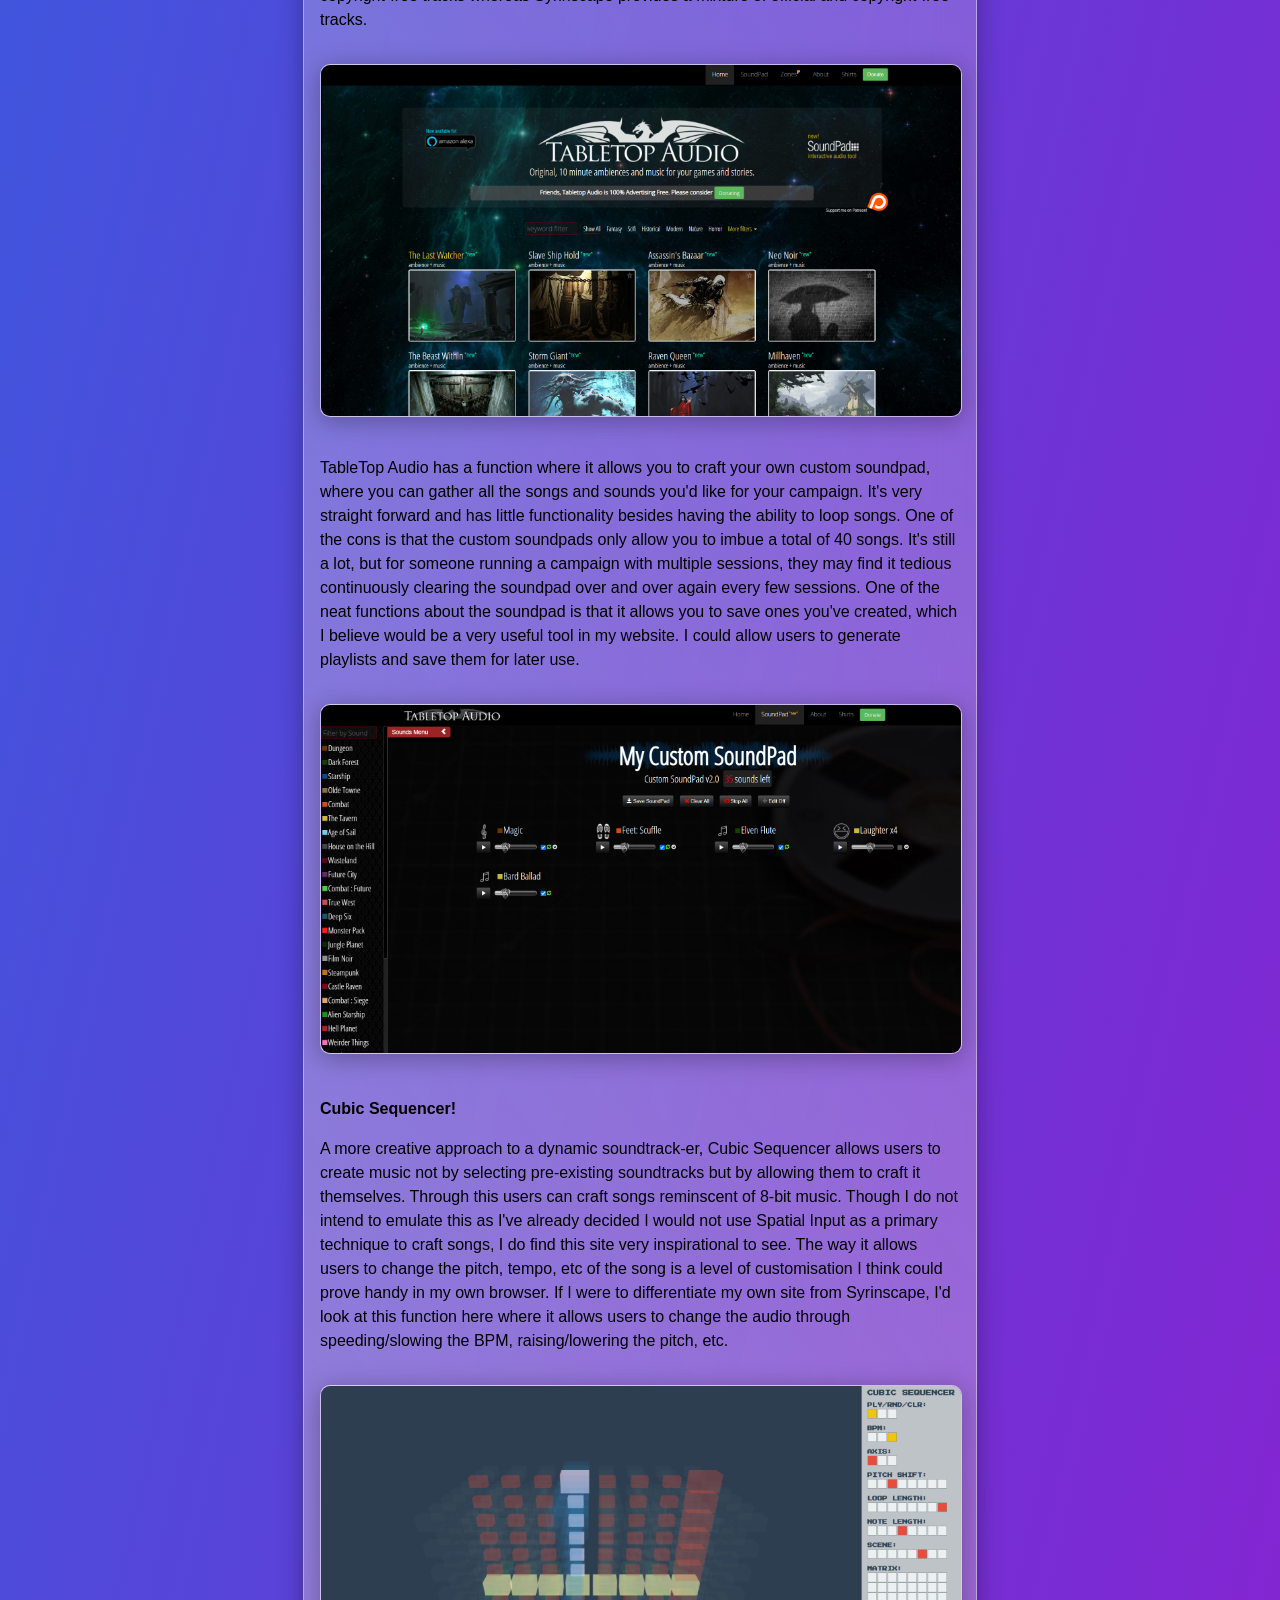
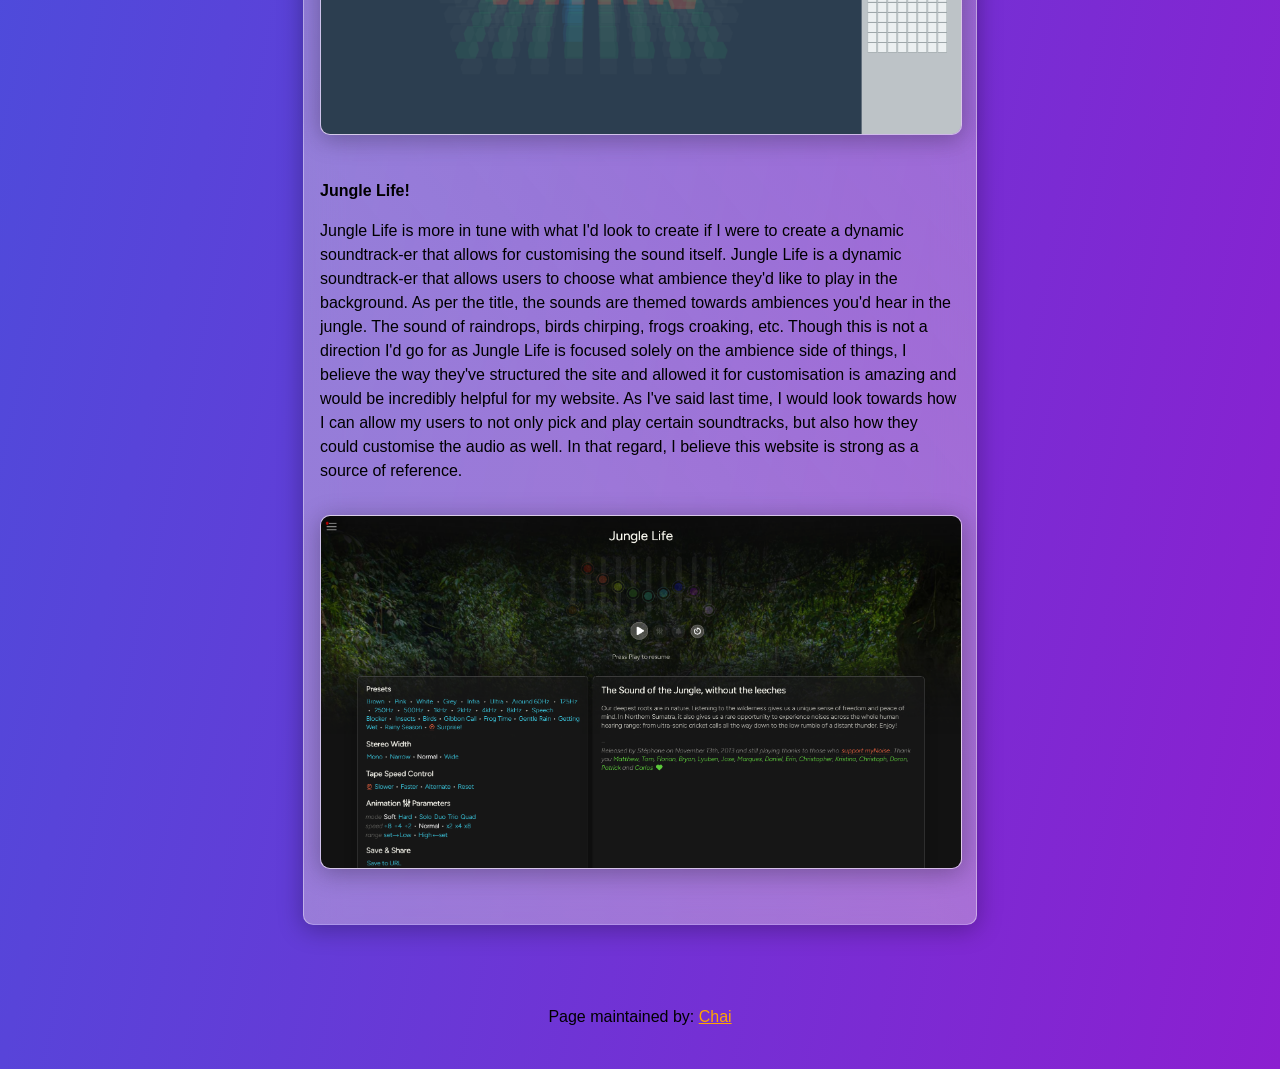
==== commit 61e7b7f4: "fixing errors" ====
--- a/assignment1.html
+++ b/assignment1.html
@@ -33,7 +33,7 @@
       <nav>
         <a href="./index.html">Home Page</a>
         <a href="./assignment2.html">Assignment 2</a>
-        <a href="./https://github.com/ambivalent-eve/ambi-eve-finalInstrument"
+        <a href="https://github.com/ambivalent-eve/ambi-eve-finalInstrument"
           >Final Instrument</a
         >
         <a href="https://au.miro.com/app/board/u3jVOf5Gcuk=/"
--- a/style.css
+++ b/style.css
@@ -105,6 +105,8 @@
 }
 
 img {
+  max-width: min(80rch, calc(100vw - 2rem));
+  height: auto;
   margin-top: 1rem;
   margin-bottom: 1rem;
   border: 1px solid rgba(255, 255, 255, 0.4);
